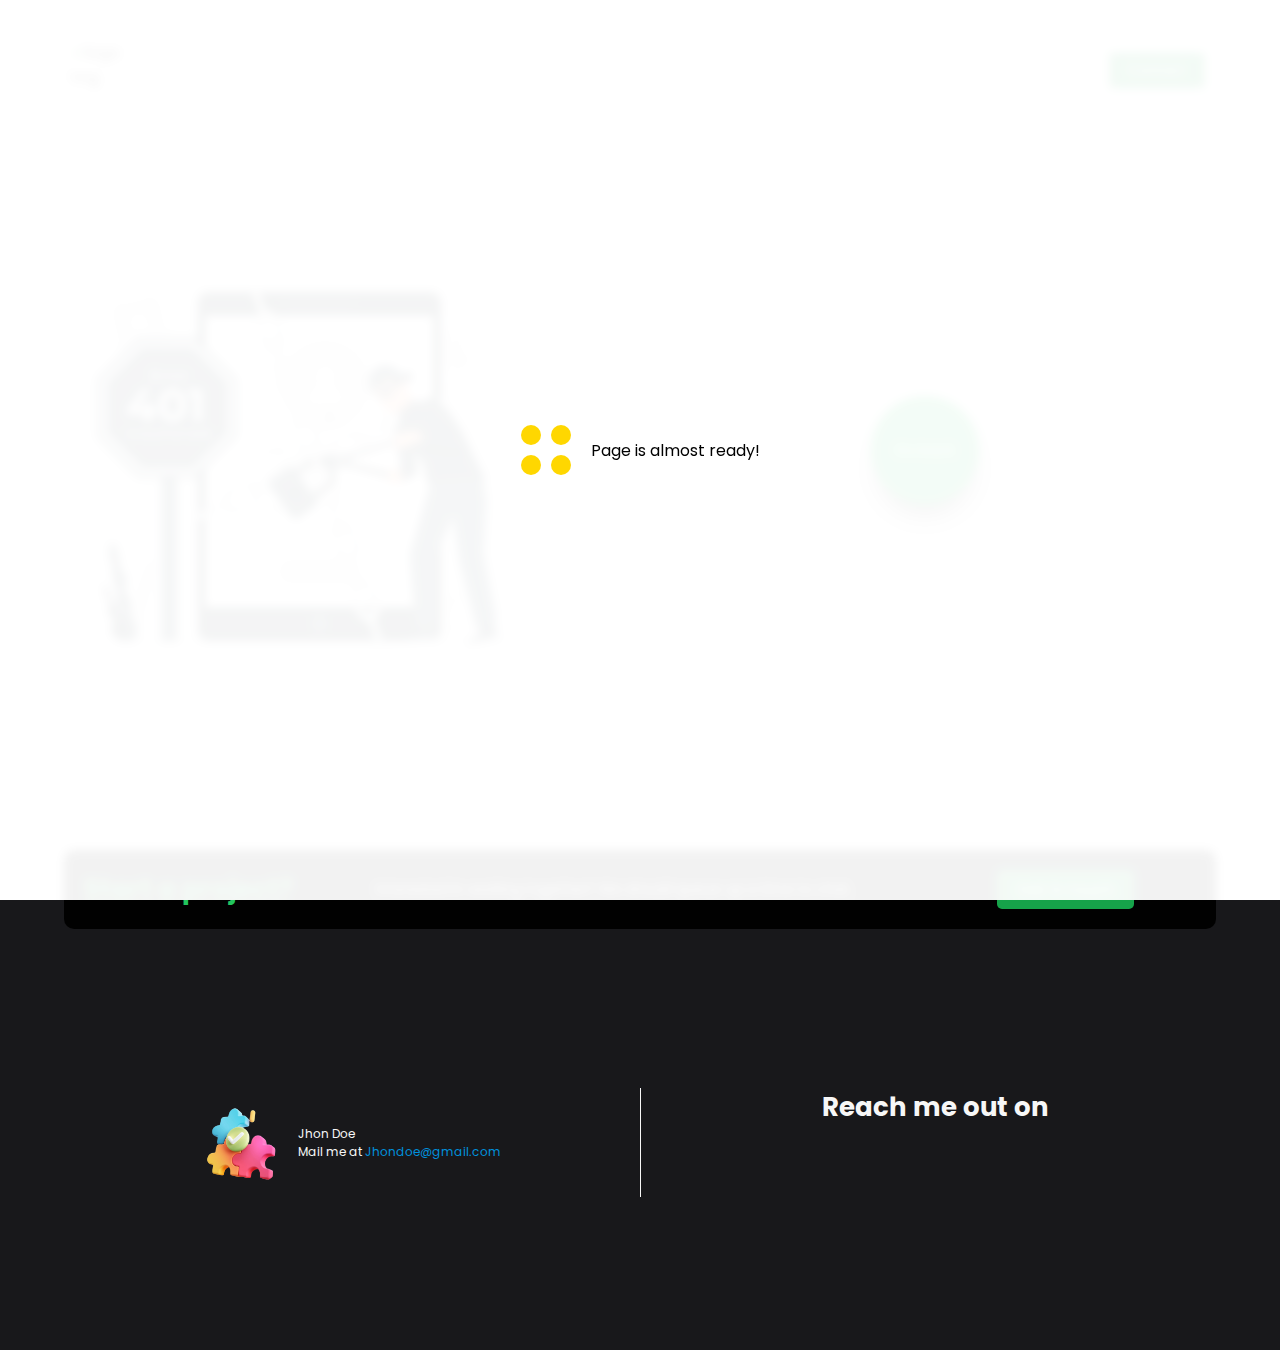
==== projects.html @ 809956d7 "Test 3" ====
<!DOCTYPE html><html lang="en"><head><meta charset="UTF-8"><meta http-equiv="X-UA-Compatible" content="IE=edge"><meta name="viewport" content="width=device-width,initial-scale=1"><meta name="description" content=""><meta name="keywords" content=""><meta name="author" content="Sushain Gupta"><meta property="og:image" content="./assets/project.png"><meta property="og:type" content="website"><meta property="og:url" content=""><title>Project Library</title><link rel="canonical" href="https://sushaingupta.netlify.app"><link rel="stylesheet" href="loader.min.css"><link rel="stylesheet" href="projects.min.css"><link rel="icon" href="favicon.png" type="image/x-icon"><link rel="stylesheet" type="text/css" href="https://cdn.jsdelivr.net/npm/toastify-js/src/toastify.min.css"><link rel="stylesheet" href="https://cdnjs.cloudflare.com/ajax/libs/font-awesome/6.3.0/css/all.min.css" integrity="sha512-SzlrxWUlpfuzQ+pcUCosxcglQRNAq/DZjVsC0lE40xsADsfeQoEypE+enwcOiGjk/bSuGGKHEyjSoQ1zVisanQ==" crossorigin="anonymous" referrerpolicy="no-referrer"><link rel="stylesheet" href="https://unpkg.com/aos@next/dist/aos.css"><script src="https://www.gstatic.com/firebasejs/4.3.0/firebase.js"></script><script src="firebaseInit.js"></script></head><body><div class="loaderDiv"><div class="loader"></div><p>Loading page</p></div><div class="toaster"></div><header class="header" id="header"><a class="logo initials" tabindex="1"></a><div class="logo img"><img class="logo" src="https://res.cloudinary.com/dkezwrb3a/image/upload/v1678016307/Portfolio/Untitled_design_2_-PhotoRoom.png-PhotoRoom_atrult.png" alt="logo img"></div><div class="navbar"><ul class="navbar-list"><li><a class="navbar-link" name="home" tabindex="3">Go Home</a></li></ul><a class="contactBtn button" name="getInTouch" href="https://www.gmail.com" target="_blank" tabindex="4">Contact</a><ion-icon name="close-outline" class="mobile-nav-icon" onclick="toggleNav()"></ion-icon></div><ion-icon name="menu-outline" class="mobile-nav-icon menu-outline" onclick="toggleNav()" tabindex="2"></ion-icon></header><section class="home-section" tabindex="1006"><div class="sectionDesc"><h1>Welcome to my <span>project library</span></h1><p>This library includes my major as well as minor projects. Tiles in <span>green</span> are some of the major projects while rest of them are minor projects.</p></div><div class="imgDiv"><img src="./assets/project-head.png" alt="Project library image"></div></section><section class="section project-section" id="projects" tabindex="5" data-aos="zoom-in-up" data-aos-duration="700" data-aos-once="true"><div class="searchInputWrapper"><input class="searchInput" type="text" placeholder="Search..."><i class="fa fa-search"></i></div><div class="project card-container"></div></section><div class="formDiv"><img alt="contact illustration" src="./assets/contact.png"><form id="myform"><div class="user-box"><input type="text" id="name" required><label for="Name">Your Name</label></div><div class="user-box"><input type="email" id="email" required><label for="Email">Email Address</label></div><div class="user-box"><textarea id="message" required></textarea><label for="Message">Enter your message</label></div><button type="submit" class="submit-btn button">Submit</button></form><ion-icon name="close-outline" class="mobile-nav-icon"></ion-icon></div><section class="errorSection darkBg" tabindex="1006"><div><img class="errorImg" src="./assets/401-Error Unauthorized-pana.svg" alt=""></div><div><button class="goBack button" onclick="history.back()" tabindex="5">Go back</button></div></section><footer class="footer" tabindex="35"><div class="getInTouch"><h3>Start a project?</h3><p>Interested in working together? We should queue up a time to chat.</p><a class="getInTouchBtn button" tabindex="36">Get in touch</a></div><div class="profInfo"><div class="imgDiv"><img src="./assets//project.png" alt="Profile Image"></div><p>Jhon Doe<br>Mail me at <a href="https://www.gmail.com" tabindex="37">Jhondoe@gmail.com</a></p></div><div class="reachMeOut"><h3>Reach me out on</h3><ul class="social-menu"><li><a href="https://www.linkedin.com" class="linkedin" tabindex="38" aria-label="linkedin"><i class="fab fa-linkedin-in"></i></a></li><li><a href="https://github.com" class="github" tabindex="39" aria-label="github"><i class="fab fa-github"></i></a></li><li><a href="https://www.instagram.com" class="instagram" tabindex="40" aria-label="instagram"><i class="fab fa-instagram"></i></a></li><li><a href="https://twitter.com" class="twitter" tabindex="41" aria-label="twitter"><i class="fab fa-twitter"></i></a></li></ul></div></footer><script src="./firebase.js"></script><script src="./commonScript.js"></script><script src="./projects.js"></script><script type="module" src="https://unpkg.com/ionicons@5.5.2/dist/ionicons/ionicons.esm.js"></script><script nomodule src="https://unpkg.com/ionicons@5.5.2/dist/ionicons/ionicons.js"></script><script type="text/javascript" src="https://cdn.jsdelivr.net/npm/@emailjs/browser@3/dist/email.min.js"></script><script type="text/javascript" src="https://cdn.jsdelivr.net/npm/toastify-js"></script><script src="https://unpkg.com/aos@next/dist/aos.js"></script><script>AOS.init()</script></body></html>
---- loader.min.css ----
.loaderDiv{display:flex;align-items:center;justify-content:center;position:fixed;top:0;height:100vh;width:100vw;background-color:rgba(255,255,255,.95);backdrop-filter:blur(5px);-webkit-backdrop-filter:blur(5px);z-index:4;gap:2rem}.loader{animation:rotate 2s infinite;height:50px;width:50px}.loader:after,.loader:before{border-radius:50%;content:"";display:block;height:20px;width:20px}.loader:before{animation:ball1 2s infinite;background-color:gold;box-shadow:30px 0 0 gold;margin-bottom:10px}.loader:after{animation:ball2 2s infinite;background-color:gold;box-shadow:30px 0 0 gold}@keyframes rotate{0%{-webkit-transform:rotate(0) scale(.8);-moz-transform:rotate(0) scale(.8)}50%{-webkit-transform:rotate(360deg) scale(1.2);-moz-transform:rotate(360deg) scale(1.2)}100%{-webkit-transform:rotate(720deg) scale(.8);-moz-transform:rotate(720deg) scale(.8)}}@keyframes ball1{0%{box-shadow:30px 0 0 gold}50%{box-shadow:0 0 0 gold;margin-bottom:0;-webkit-transform:translate(15px,15px);-moz-transform:translate(15px,15px)}100%{box-shadow:30px 0 0 gold;margin-bottom:10px}}@keyframes ball2{0%{box-shadow:30px 0 0 gold}50%{box-shadow:0 0 0 gold;margin-top:-20px;-webkit-transform:translate(15px,15px);-moz-transform:translate(15px,15px)}100%{box-shadow:30px 0 0 gold;margin-top:0}}.removeLoader{z-index:-1;opacity:0;transition:all 1s}
---- projects.min.css ----
@import url(https://fonts.googleapis.com/css2?family=Poppins:wght@100;200;300;400;500;600;700&display=swap);@import url(https://fonts.googleapis.com/css2?family=Catamaran:wght@400;500;600;700;800;900&display=swap);@import url(https://fonts.googleapis.com/css2?family=Marcellus&display=swap);:root{font-size:62.5%;--primary-yellow:#efcf5e;--parrot-green:#16a34a;--light-blue:#0090dd;--light-gray:#f7f7f7;--fade-white:#fffffff5;--text-gray:#3f3f46;--dark-gray:#18181b;--fade-black:#000000d7;--arrow-pointer:url("/assets/arrow-pointer.png"),auto}*{margin:0;box-sizing:border-box;font-family:Poppins,sans-serif;cursor:var(--arrow-pointer)}html{scroll-behavior:smooth}body{position:relative;background-image:url(assets/bg-proj.png);font-size:1.6rem;overflow-x:hidden}section{display:flex;align-items:center;justify-content:center;flex-direction:column;padding:8rem 7rem;width:100vw;height:-moz-max-content;height:max-content;min-width:100vw;min-height:100vh;background-color:var(--fade-white);color:var(--text-gray);transition:all .7s}.card-container{display:flex;flex-wrap:wrap;justify-content:center;align-items:flex-end}.card-container .card{position:relative;display:flex;flex-direction:column;margin:2rem;padding:1.5rem;background-color:var(--light-gray);border-radius:1rem;height:40rem;width:35rem;transition:all .5s;-webkit-transition:all .5s;box-shadow:rgba(100,100,111,.2) 0 7px 29px 0}.card-container .card p{font-size:1.4rem;color:var(--text-gray)}.card-container .card p span{font-weight:600}.card-container .card .imgDiv{position:sticky;display:flex;margin:auto;overflow:hidden;height:-moz-max-content;height:max-content;border-radius:1rem}.card-container .card .imgDiv img{max-width:100%;max-height:100%;border-radius:1rem;margin:auto}.card-container .card:hover{transition:all .3s;-webkit-transition:all .3s;transform:scale(1.05)}h1{font-size:4rem;font-family:Catamaran,sans-serif;margin-bottom:2rem;text-align:center}h2{font-size:3.2rem;font-family:Catamaran,sans-serif;font-weight:800}h3{font-size:2.6rem}h4{font-size:2.2rem}h5{font-size:2rem;font-weight:600}h6{font-size:1.8rem;font-weight:600}p{font-size:1.6rem;font-weight:400}.button{display:flex;width:-moz-max-content;width:max-content;height:-moz-max-content;height:max-content;gap:.5rem;align-items:center;text-align:center;border:none;border-radius:.5rem;padding:.7rem 2rem;transition:all .5s;-webkit-transition:all .5s;font-size:1.6rem;text-decoration:none;color:var(--light-gray);background-color:var(--parrot-green)}.button:focus,.button:hover{background-color:#22c55e;color:#fff;cursor:pointer}.button:focus{transform:scale(.98);box-shadow:none;border:2px solid #959595}a{text-decoration:none}@media (hover:hover){a:hover{cursor:pointer}}.skeleton-box{display:inline-block;height:1em;position:relative;overflow:hidden;background-color:#dddbdd;border-radius:1rem}.skeleton-box::after{position:absolute;top:0;right:0;bottom:0;left:0;transform:translateX(-100%);background-image:linear-gradient(90deg,rgba(255,255,255,0) 0,rgba(255,255,255,.2) 20%,rgba(255,255,255,.5) 60%,rgba(255,255,255,0));animation:shimmer 2s infinite;content:""}@keyframes shimmer{100%{transform:translateX(100%)}}.social-menu{display:flex;gap:4rem;flex-direction:column;border-radius:1rem;padding:0}.social-menu li{list-style:none}.social-menu a{display:flex;justify-content:center;align-items:center;text-decoration:none;padding:.8rem;transition:.6s;-webkit-transition:all .6s;border-radius:0;aspect-ratio:1/1}.social-menu a i{font-size:3.2rem;transition:.3s;-webkit-transition:all .3s;color:#222}.social-menu a:focus,.social-menu a:hover{transform:scale(1.1);border-radius:50%;cursor:pointer}.social-menu a:focus i,.social-menu a:hover i{color:#fff;cursor:pointer}.social-menu .linkedin:focus,.social-menu .linkedin:hover{background-color:#0077b5}.social-menu .github:focus,.social-menu .github:hover{background-color:#252525}.social-menu .instagram:focus,.social-menu .instagram:hover{background:radial-gradient(circle at 30% 110%,#ffdb8b 0,#ee653d 25%,#d42e81 50%,#a237b6 75%,#3e5fbc 100%)}.social-menu .twitter:focus,.social-menu .twitter:hover{background-color:#1da1f2}.social-menu .dribbble:focus,.social-menu .dribbble:hover{background-color:#db2777}.social-menu .flickr:focus,.social-menu .flickr:hover{background-image:linear-gradient(to right,#1da1f2 50%,#db2777 50%)}.social-menu .pinterest:focus,.social-menu .pinterest:hover{background-color:#e60023}.social-menu .medium:focus,.social-menu .medium:hover{background-color:var(--dark-gray)}.social-menu .facebook:focus,.social-menu .facebook:hover{background-color:#3b5998}.social-menu .behance:focus,.social-menu .behance:hover{background-color:var(--dark-gray)}.header{display:flex;position:fixed;height:14rem;top:0;width:100vw;z-index:2;padding:0 7rem;justify-content:space-between;align-items:center;transition:all .3s;-webkit-transition:all .3s}.header .logo.initials{color:var(--dark-gray);font-family:Catamaran,sans-serif;font-size:3rem;font-weight:900}.header .logo.img{display:flex;width:6rem;height:6rem;margin-right:auto;border-radius:50%}.header .logo.img img{max-width:100%;height:100%;border-radius:50%;margin:auto}.header .navbar{display:flex;gap:1.2rem;margin-left:auto}.header .navbar .navbar-list{display:none;list-style:none;margin:auto;gap:1.2rem}.header .navbar .navbar-list .navbar-link{display:inline-block;font-weight:300;padding:.5rem 1.2rem;transition:all .3s;-webkit-transition:all .3s;color:var(--dark-gray)}.header .navbar .navbar-list .navbar-link:hover{transition:all .2s;-webkit-transition:all .2s;text-underline-offset:.7rem;transform:scale(1.1);cursor:var(--hand-pointer);cursor:pointer}.header .navbar .button{transform:scale(.9);margin:0}.header .mobile-nav-icon{padding-top:5px;width:3rem;height:3rem;color:var(--primary-color);display:none}.header-scroll-style{height:6rem;animation:header-anim-1 .3s normal;transition:all 1s;background-color:rgba(255,255,255,.8);backdrop-filter:blur(5px);-webkit-backdrop-filter:blur(5px);box-shadow:rgba(149,157,165,.2) 0 8px 24px}@keyframes header-anim-1{0%{height:12rem}100%{height:6rem}}.home-section{display:none;flex-direction:row;justify-content:space-between;padding-left:12rem;padding-right:12rem}.home-section div{width:50%;margin-top:3rem}.home-section div h1{font-size:3.6rem;line-height:5rem;font-weight:900;text-align:start;margin:0}.home-section div h1 span{font-family:Catamaran,sans-serif;color:var(--parrot-green)}.home-section div h3{font-family:Catamaran,sans-serif}.home-section div p{padding-bottom:3rem}.home-section div p b{font-style:italic;font-weight:600}.home-section div .about-me-btn{color:var(--dark-gray);padding:0;background-color:transparent}.home-section div .about-me-btn ion-icon{font-size:1.2rem}.home-section div .about-me-btn:focus,.home-section div .about-me-btn:hover{gap:1rem;color:var(--light-blue);cursor:pointer;border:none}.home-section .imgDiv{display:flex;width:35%;height:100%;min-width:20rem;border-radius:0;margin-top:3rem;margin:auto;overflow:hidden}.home-section .imgDiv img{width:100%;height:100%}.project-section{display:none;position:relative;margin:0;padding:5rem 0;justify-content:flex-start}.project-section .searchInputWrapper{position:absolute;top:0;display:flex;justify-content:space-between;min-width:30rem;width:30%;box-shadow:rgba(149,157,165,.2) 0 8px 24px;border-radius:2rem}.project-section .searchInputWrapper .searchInput{width:100%;border:none;border-radius:2rem;padding:1rem}.project-section .searchInputWrapper .searchInput:focus{outline:0}.project-section .searchInputWrapper i{font-size:1.5rem;color:#a1a1a1;margin:auto 2rem}.project-section .card-container .card{height:35rem;background-image:linear-gradient(to top,#000,#121112,#1c1c1f,#25282b,#2d3436);background-repeat:no-repeat;background-size:100% 50%}.project-section .card-container .card .options{display:flex;flex-direction:column;position:absolute;width:20%;top:0;bottom:0;right:0;border-radius:1rem;justify-content:center;transition:all .5s;-webkit-transition:all .5s;overflow:hidden}.project-section .card-container .card .options::before{content:"";position:absolute;width:100%;top:0;bottom:0;right:0;border-radius:1rem;background-color:var(--fade-black);transform:translateX(100%);transition:all .5s;-webkit-transition:all .5s;opacity:0}.project-section .card-container .card ion-icon{padding:1rem;width:2rem;height:2rem;color:var(--dark-gray);border-radius:50%;background-color:var(--light-gray);margin:1.5rem;scale:0;opacity:0;transition:all .5s;-webkit-transition:all .5s}.project-section .card-container .card button{border:none;background-color:transparent;padding:0}.project-section .card-container .card:focus{transition:all .2s;-webkit-transition:all .2s;transform:scale(1.05)}.project-section .card-container .card:focus .options::before{transform:translateX(0);opacity:1}.project-section .card-container .card:focus ion-icon{scale:1;opacity:1;transition:all .5s;-webkit-transition:all .5s;background-color:var(--light-gray)}.project-section .card-container .card:focus ion-icon:focus{color:var(--light-gray);background-color:var(--light-blue);cursor:pointer}.project-section .card-container .card.major{background-image:linear-gradient(to top,#000200,#071806,#0b260a,#07350b,#004508)}.project-section .card-container .card.filtered-out{scale:0;transform:translateY(-100%);transition:ease-in-out .5s}@media (hover:hover){.project-section .card:hover .options::before{transform:translateX(0);opacity:1}.project-section .card:hover ion-icon{scale:1;opacity:1;transition:all .5s;-webkit-transition:all .5s}.project-section .card:hover ion-icon:hover{color:var(--light-gray);background-color:var(--light-blue);cursor:pointer}}.formDiv{display:flex;align-items:center;justify-content:space-evenly;gap:5rem;position:fixed;bottom:0;right:0;left:0;top:0;margin:auto;width:-moz-max-content;width:max-content;height:-moz-max-content;height:max-content;padding:4rem;border-radius:1rem;z-index:3;background-color:var(--fade-black);scale:0;transition:all .5s;-webkit-transition:all .5s;width:80%}.formDiv .mobile-nav-icon{position:absolute;right:1rem;top:1rem;color:var(--light-gray);font-size:2.8rem}.formDiv .mobile-nav-icon:hover{color:var(--light-gray);border-radius:.5rem;background-color:#dc2626}.formDiv img{width:35%;border-radius:50%}.formDiv form{width:60%;height:-moz-max-content;height:max-content;padding:2rem;box-sizing:border-box;background-color:rgba(255,255,255,.9);border-radius:1rem}.formDiv form div{position:relative}.formDiv form div input,.formDiv form div textarea{width:100%;padding:1rem 0;font-size:1.6rem;color:#333;margin-bottom:5rem;border:none;border-bottom:1px solid #333;outline:0;background:0 0;-webkit-user-select:text;-moz-user-select:text;user-select:text;border-radius:0}.formDiv form div input:-webkit-autofill,.formDiv form div input:-webkit-autofill:active,.formDiv form div input:-webkit-autofill:focus,.formDiv form div input:-webkit-autofill:hover{transition-delay:9999s}.formDiv form div label{position:absolute;top:0;left:0;padding:1rem 0;font-size:1.4rem;color:#333;pointer-events:none;transition:.5s;-webkit-transition:all .5s}.formDiv form div input:focus~label,.formDiv form div input:valid~label,.formDiv form div textarea:focus~label,.formDiv form div textarea:valid~label{top:-2rem;left:0;color:#041c32;font-size:1.2rem}.formDiv.open{scale:1;transition:all .5s;-webkit-transition:all .5s}.errorSection{flex-direction:row;justify-content:space-around;background-color:var(--light-gray)}.errorSection div{width:50%}.errorSection .errorImg{width:80%;margin:auto}.errorSection .goBack{display:flex;justify-content:center;margin:auto;border-radius:50%;width:12rem;height:12rem;box-shadow:#252525 0 20px 30px -10px;background-color:#22c55e;transform:scale(.9)}.errorSection .goBack::before{content:"";background-color:rgba(34,197,94,.2196078431);width:12rem;height:12rem;padding:2rem;border-radius:50%;position:absolute;animation:grow infinite 2.5s;opacity:0}.errorSection .goBack:hover{position:relative;background-color:var(--parrot-green);transform:scale(1.2)}@keyframes grow{0%{padding:0}70%{opacity:1}100%{padding:3rem;opacity:0}}.footer{position:relative;display:flex;background-color:var(--dark-gray);height:-moz-max-content;height:max-content;min-height:20rem;align-items:center;padding:3.5rem 5rem 0 5rem;justify-content:space-evenly;color:#f7f7f7}.footer .getInTouch{display:flex;justify-content:space-evenly;width:-moz-max-content;width:max-content;position:absolute;gap:2rem;top:-5rem;padding:2rem;border-radius:1rem;background-color:rgba(0,0,0,.942)}.footer .getInTouch h3{color:#22c55e;text-align:center}.footer .getInTouch p{font-size:1.4rem;margin:auto}.footer .getInTouch a{margin:auto}.footer .profInfo{display:flex;justify-content:center;align-items:center;width:50vw}.footer .profInfo .imgDiv{display:flex;overflow:hidden;border-radius:50%;width:9rem;height:100%;margin:1rem}.footer .profInfo .imgDiv img{width:100%;height:100%}.footer .profInfo p{font-size:1.2rem}.footer .profInfo p a{color:var(--light-blue);text-decoration:none;cursor:pointer}.footer .profInfo p a:hover{text-decoration:underline}.footer .reachMeOut{display:flex;justify-content:center;align-items:center;width:50vw;flex-wrap:wrap;align-items:center;border-left:1px solid #f7f7f7}.footer .reachMeOut h3{width:100%;text-align:center;margin:auto}.footer .reachMeOut .social-menu{display:flex;flex-direction:row;justify-content:center;flex-wrap:wrap;align-items:center;padding:1.5rem}.footer .reachMeOut .social-menu a{display:flex;flex-direction:row;width:4rem;height:4rem}.footer .reachMeOut .social-menu a i{font-size:2.4rem;color:#f7f7f7}.footer .reachMeOut .social-menu a:hover{transform:scale(1);border-radius:50%}.footer .reachMeOut h2{text-align:center;padding:0 1rem}@media screen and (max-width:1400px){.footer .reachMeOut{flex-direction:column}}@media screen and (max-width:1300px){.formDiv{gap:2rem;width:100%;transform:scale(.9);margin-left:0;margin-right:0}.formDiv form{width:100%}.footer{height:50vh}.footer .getInTouch{width:90vw}}@media screen and (max-width:1000px){.section{flex-direction:column;padding:5rem 8rem}.section .title{margin-bottom:0;align-items:center}.section .title p{margin:0 0 2rem 0;text-align:center}.header{height:10rem;padding:0 2rem}.header-scroll-style{height:7rem}@keyframes header-anim-1{0%{height:10rem}100%{height:7rem}}.home-section{flex-direction:column-reverse;justify-content:center;text-align:center;align-items:center}.home-section div{width:100%}.home-section div p{width:90%}.home-section div .button{margin:auto}.home-section .imgDiv{width:40%;margin:0}.home-section h1{display:flex;justify-content:center;gap:1rem}.home-section .profile-image{width:60%}.home-section div{margin:1rem}.home-section div p{width:100%}.card-container{gap:3rem}.card-container .card{margin:0}.project-section{padding:10rem 0}.project-section .section-header img{display:none}.errorSection{padding:10rem 0;flex-direction:column;justify-content:center;gap:6rem;margin-bottom:5rem}.errorSection div{width:70%}.errorSection .errorImg{width:100%}.formDiv{width:95%;padding:0}.formDiv form{padding:2rem}.formDiv .mobile-nav-icon{color:var(--dark-gray)}.footer{flex-direction:column;height:-moz-max-content;height:max-content;padding-top:17rem;justify-content:center}.footer .getInTouch{flex-direction:column;top:-15%}.footer .getInTouch p{text-align:center}.footer .profInfo{width:90vw}.footer .reachMeOut{width:-moz-max-content;width:max-content;margin-top:3rem;margin:3rem 0;border:none}.footer .social-menu{width:90vw;margin:3rem 1rem;flex-wrap:wrap;justify-content:center;padding:1.5rem}.footer .social-menu a{padding:2.5rem;background-color:#000;border-radius:50%}}@media (max-width:900px){.section{padding:12rem 2rem}.header .navbar{z-index:1;background-color:rgba(255,255,255,.8);backdrop-filter:blur(5px);-webkit-backdrop-filter:blur(5px);flex-direction:column;position:absolute;height:-moz-max-content;height:max-content;border-radius:1rem 0 0 1rem;top:2rem;right:0;width:50vmin;transform:translate(100%);transition:all .95s;-webkit-transition:all .95s}.header .navbar .navbar-list{margin:0;flex-direction:column;padding:0}.header .navbar .navbar-list .navbar-link{font-weight:400;padding:1rem;border-radius:0}.header .navbar .navbar-list .navbar-link.active{border-left:3px solid var(--dark-gray);text-decoration:none}.header .navbar .mobile-nav-icon{display:block;position:absolute;right:2rem;border-radius:.2rem}.header .navbar .mobile-nav-icon:hover{color:var(--light-gray);background-color:#dc2626}.header .navbar .contactBtn{margin:0 auto}.header .mobile-nav-icon{display:block}.header.active{background-color:transparent;backdrop-filter:none;-webkit-backdrop-filter:none;box-shadow:none}.header.active .navbar{transform:translate(0);transition:all .95s;-webkit-transition:all .95s;padding:1.5rem;box-shadow:rgba(100,100,111,.2) 0 7px 29px 0}.header.active .navbar .contactBtn{width:100%;justify-content:center}.header.active.header-scroll-style .navbar{top:0}.home-section h1{align-items:center;flex-direction:column;gap:0}.home-section .sectionDesc{display:flex;flex-direction:column;align-items:center;padding:0;margin:0}.project-section{background-color:#fff}.footer .profInfo p{font-size:1.4rem}}@media screen and (max-width:570px){.home-section h1{align-items:center;flex-direction:column;gap:0;line-height:5rem}.card-container .card{width:90vw}}@media screen and (min-width:2400px){:root{font-size:100%}}::-webkit-scrollbar{width:7px}::-webkit-scrollbar-track{background:var(--light-gray)}::-webkit-scrollbar-thumb{background:#daa520;border-radius:50% 0 0 50%}::-webkit-scrollbar-thumb:hover{background:#daa520}
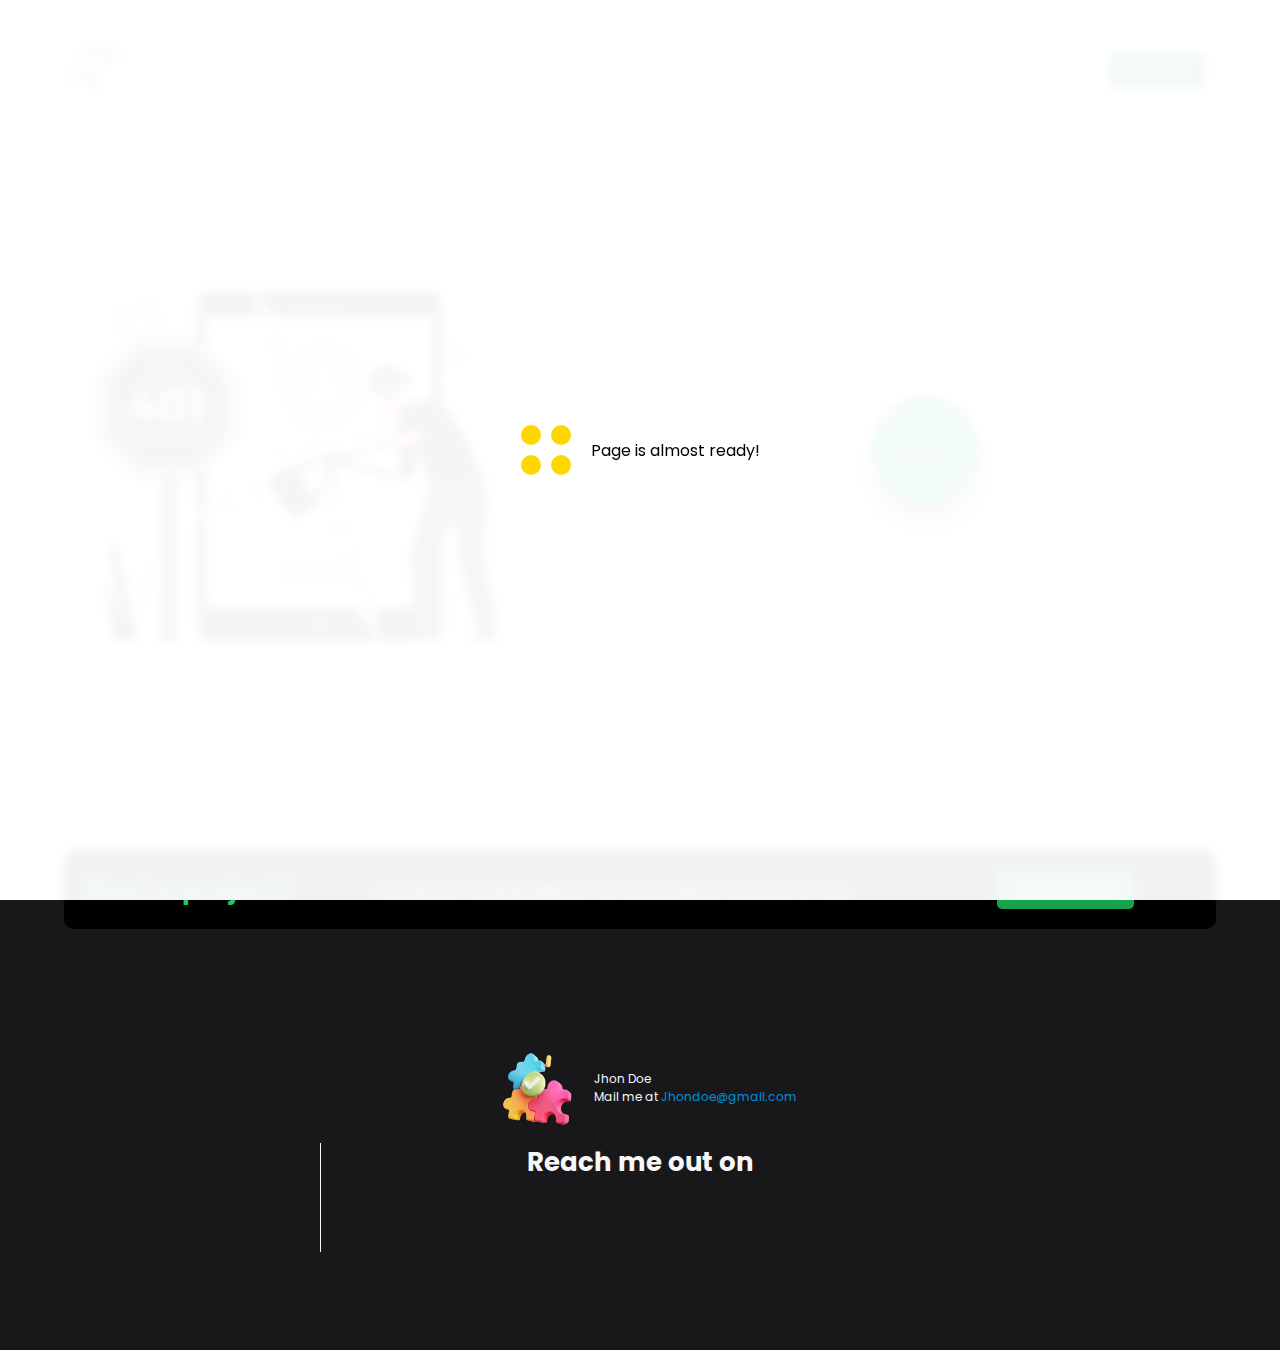
==== commit 85240897: "Change: added developer info" ====
--- a/projects.html
+++ b/projects.html
@@ -1 +1,110 @@
-<!DOCTYPE html><html lang="en"><head><meta charset="UTF-8"><meta http-equiv="X-UA-Compatible" content="IE=edge"><meta name="viewport" content="width=device-width,initial-scale=1"><meta name="description" content=""><meta name="keywords" content=""><meta name="author" content="Sushain Gupta"><meta property="og:image" content="./assets/project.png"><meta property="og:type" content="website"><meta property="og:url" content=""><title>Project Library</title><link rel="canonical" href="https://sushaingupta.netlify.app"><link rel="stylesheet" href="loader.min.css"><link rel="stylesheet" href="projects.min.css"><link rel="icon" href="favicon.png" type="image/x-icon"><link rel="stylesheet" type="text/css" href="https://cdn.jsdelivr.net/npm/toastify-js/src/toastify.min.css"><link rel="stylesheet" href="https://cdnjs.cloudflare.com/ajax/libs/font-awesome/6.3.0/css/all.min.css" integrity="sha512-SzlrxWUlpfuzQ+pcUCosxcglQRNAq/DZjVsC0lE40xsADsfeQoEypE+enwcOiGjk/bSuGGKHEyjSoQ1zVisanQ==" crossorigin="anonymous" referrerpolicy="no-referrer"><link rel="stylesheet" href="https://unpkg.com/aos@next/dist/aos.css"><script src="https://www.gstatic.com/firebasejs/4.3.0/firebase.js"></script><script src="firebaseInit.js"></script></head><body><div class="loaderDiv"><div class="loader"></div><p>Loading page</p></div><div class="toaster"></div><header class="header" id="header"><a class="logo initials" tabindex="1"></a><div class="logo img"><img class="logo" src="https://res.cloudinary.com/dkezwrb3a/image/upload/v1678016307/Portfolio/Untitled_design_2_-PhotoRoom.png-PhotoRoom_atrult.png" alt="logo img"></div><div class="navbar"><ul class="navbar-list"><li><a class="navbar-link" name="home" tabindex="3">Go Home</a></li></ul><a class="contactBtn button" name="getInTouch" href="https://www.gmail.com" target="_blank" tabindex="4">Contact</a><ion-icon name="close-outline" class="mobile-nav-icon" onclick="toggleNav()"></ion-icon></div><ion-icon name="menu-outline" class="mobile-nav-icon menu-outline" onclick="toggleNav()" tabindex="2"></ion-icon></header><section class="home-section" tabindex="1006"><div class="sectionDesc"><h1>Welcome to my <span>project library</span></h1><p>This library includes my major as well as minor projects. Tiles in <span>green</span> are some of the major projects while rest of them are minor projects.</p></div><div class="imgDiv"><img src="./assets/project-head.png" alt="Project library image"></div></section><section class="section project-section" id="projects" tabindex="5" data-aos="zoom-in-up" data-aos-duration="700" data-aos-once="true"><div class="searchInputWrapper"><input class="searchInput" type="text" placeholder="Search..."><i class="fa fa-search"></i></div><div class="project card-container"></div></section><div class="formDiv"><img alt="contact illustration" src="./assets/contact.png"><form id="myform"><div class="user-box"><input type="text" id="name" required><label for="Name">Your Name</label></div><div class="user-box"><input type="email" id="email" required><label for="Email">Email Address</label></div><div class="user-box"><textarea id="message" required></textarea><label for="Message">Enter your message</label></div><button type="submit" class="submit-btn button">Submit</button></form><ion-icon name="close-outline" class="mobile-nav-icon"></ion-icon></div><section class="errorSection darkBg" tabindex="1006"><div><img class="errorImg" src="./assets/401-Error Unauthorized-pana.svg" alt=""></div><div><button class="goBack button" onclick="history.back()" tabindex="5">Go back</button></div></section><footer class="footer" tabindex="35"><div class="getInTouch"><h3>Start a project?</h3><p>Interested in working together? We should queue up a time to chat.</p><a class="getInTouchBtn button" tabindex="36">Get in touch</a></div><div class="profInfo"><div class="imgDiv"><img src="./assets//project.png" alt="Profile Image"></div><p>Jhon Doe<br>Mail me at <a href="https://www.gmail.com" tabindex="37">Jhondoe@gmail.com</a></p></div><div class="reachMeOut"><h3>Reach me out on</h3><ul class="social-menu"><li><a href="https://www.linkedin.com" class="linkedin" tabindex="38" aria-label="linkedin"><i class="fab fa-linkedin-in"></i></a></li><li><a href="https://github.com" class="github" tabindex="39" aria-label="github"><i class="fab fa-github"></i></a></li><li><a href="https://www.instagram.com" class="instagram" tabindex="40" aria-label="instagram"><i class="fab fa-instagram"></i></a></li><li><a href="https://twitter.com" class="twitter" tabindex="41" aria-label="twitter"><i class="fab fa-twitter"></i></a></li></ul></div></footer><script src="./firebase.js"></script><script src="./commonScript.js"></script><script src="./projects.js"></script><script type="module" src="https://unpkg.com/ionicons@5.5.2/dist/ionicons/ionicons.esm.js"></script><script nomodule src="https://unpkg.com/ionicons@5.5.2/dist/ionicons/ionicons.js"></script><script type="text/javascript" src="https://cdn.jsdelivr.net/npm/@emailjs/browser@3/dist/email.min.js"></script><script type="text/javascript" src="https://cdn.jsdelivr.net/npm/toastify-js"></script><script src="https://unpkg.com/aos@next/dist/aos.js"></script><script>AOS.init()</script></body></html>+<!DOCTYPE html>
+<html lang="en">
+
+<head>
+    <meta charset="UTF-8">
+    <meta http-equiv="X-UA-Compatible" content="IE=edge">
+    <meta name="viewport" content="width=device-width,initial-scale=1">
+    <meta name="description" content="">
+    <meta name="keywords" content="">
+    <meta name="author" content="Sushain Gupta">
+    <meta property="og:image" content="./assets/project.png">
+    <meta property="og:type" content="website">
+    <meta property="og:url" content="">
+    <title>Project Library</title>
+    <link rel="canonical" href="https://sushaingupta.netlify.app">
+    <link rel="stylesheet" href="loader.min.css">
+    <link rel="stylesheet" href="projects.min.css">
+    <link rel="icon" href="favicon.png" type="image/x-icon">
+    <link rel="stylesheet" type="text/css" href="https://cdn.jsdelivr.net/npm/toastify-js/src/toastify.min.css">
+    <link rel="stylesheet" href="https://cdnjs.cloudflare.com/ajax/libs/font-awesome/6.3.0/css/all.min.css"
+        integrity="sha512-SzlrxWUlpfuzQ+pcUCosxcglQRNAq/DZjVsC0lE40xsADsfeQoEypE+enwcOiGjk/bSuGGKHEyjSoQ1zVisanQ=="
+        crossorigin="anonymous" referrerpolicy="no-referrer">
+    <link rel="stylesheet" href="https://unpkg.com/aos@next/dist/aos.css">
+    <script src="https://www.gstatic.com/firebasejs/4.3.0/firebase.js"></script>
+    <script src="firebaseInit.js"></script>
+</head>
+
+<body>
+    <div class="loaderDiv">
+        <div class="loader"></div>
+        <p>Loading page</p>
+    </div>
+    <div class="toaster"></div>
+    <header class="header" id="header"><a class="logo initials" tabindex="1"></a>
+        <div class="logo img"><img class="logo"
+                src="https://res.cloudinary.com/dkezwrb3a/image/upload/v1678016307/Portfolio/Untitled_design_2_-PhotoRoom.png-PhotoRoom_atrult.png"
+                alt="logo img"></div>
+        <div class="navbar">
+            <ul class="navbar-list">
+                <li><a class="navbar-link" name="home" tabindex="3">Go Home</a></li>
+            </ul><a class="contactBtn button" name="getInTouch" href="https://www.gmail.com" target="_blank"
+                tabindex="4">Contact</a><ion-icon name="close-outline" class="mobile-nav-icon"
+                onclick="toggleNav()"></ion-icon>
+        </div><ion-icon name="menu-outline" class="mobile-nav-icon menu-outline" onclick="toggleNav()"
+            tabindex="2"></ion-icon>
+    </header>
+    <section class="home-section" tabindex="1006">
+        <div class="sectionDesc">
+            <h1>Welcome to my <span>project library</span></h1>
+            <p>This library includes my major as well as minor projects. Tiles in <span>green</span> are some of the
+                major projects while rest of them are minor projects.</p>
+        </div>
+        <div class="imgDiv"><img src="./assets/project-head.png" alt="Project library image"></div>
+    </section>
+    <section class="section project-section" id="projects" tabindex="5" data-aos="zoom-in-up" data-aos-duration="700"
+        data-aos-once="true">
+        <div class="searchInputWrapper"><input class="searchInput" type="text" placeholder="Search..."><i
+                class="fa fa-search"></i></div>
+        <div class="project card-container"></div>
+    </section>
+    <div class="formDiv"><img alt="contact illustration" src="./assets/contact.png">
+        <form id="myform">
+            <div class="user-box"><input type="text" id="name" required><label for="Name">Your Name</label></div>
+            <div class="user-box"><input type="email" id="email" required><label for="Email">Email Address</label></div>
+            <div class="user-box"><textarea id="message" required></textarea><label for="Message">Enter your
+                    message</label></div><button type="submit" class="submit-btn button">Submit</button>
+        </form><ion-icon name="close-outline" class="mobile-nav-icon"></ion-icon>
+    </div>
+    <section class="errorSection darkBg" tabindex="1006">
+        <div><img class="errorImg" src="./assets/401-Error Unauthorized-pana.svg" alt=""></div>
+        <div><button class="goBack button" onclick="history.back()" tabindex="5">Go back</button></div>
+    </section>
+    <footer class="footer" tabindex="35">
+        <div class="getInTouch">
+            <h3>Start a project?</h3>
+            <p>Interested in working together? We should queue up a time to chat.</p><a class="getInTouchBtn button"
+                tabindex="36">Get in touch</a>
+        </div>
+        <div class="footerParent">
+            <div class="profInfo">
+                <div class="imgDiv"><img src="./assets//project.png" alt="Profile Image"></div>
+                <p>Jhon Doe<br>Mail me at <a href="https://www.gmail.com" tabindex="37">Jhondoe@gmail.com</a></p>
+            </div>
+            <div class="reachMeOut">
+                <h3>Reach me out on</h3>
+                <ul class="social-menu">
+                    <li><a href="https://www.linkedin.com" class="linkedin" tabindex="38" aria-label="linkedin"><i
+                                class="fab fa-linkedin-in"></i></a></li>
+                    <li><a href="https://github.com" class="github" tabindex="39" aria-label="github"><i
+                                class="fab fa-github"></i></a></li>
+                    <li><a href="https://www.instagram.com" class="instagram" tabindex="40" aria-label="instagram"><i
+                                class="fab fa-instagram"></i></a></li>
+                    <li><a href="https://twitter.com" class="twitter" tabindex="41" aria-label="twitter"><i
+                                class="fab fa-twitter"></i></a></li>
+                </ul>
+            </div>
+        </div>
+    </footer>
+    <script src="./firebase.min.js"></script>
+    <script src="./commonScript.min.js"></script>
+    <script src="./projects.min.js"></script>
+    <script type="module" src="https://unpkg.com/ionicons@5.5.2/dist/ionicons/ionicons.esm.js"></script>
+    <script nomodule src="https://unpkg.com/ionicons@5.5.2/dist/ionicons/ionicons.js"></script>
+    <script type="text/javascript" src="https://cdn.jsdelivr.net/npm/@emailjs/browser@3/dist/email.min.js"></script>
+    <script type="text/javascript" src="https://cdn.jsdelivr.net/npm/toastify-js"></script>
+    <script src="https://unpkg.com/aos@next/dist/aos.js"></script>
+    <script>AOS.init()</script>
+</body>
+
+</html>--- a/projects.min.css
+++ b/projects.min.css
@@ -1 +1,1094 @@
-@import url(https://fonts.googleapis.com/css2?family=Poppins:wght@100;200;300;400;500;600;700&display=swap);@import url(https://fonts.googleapis.com/css2?family=Catamaran:wght@400;500;600;700;800;900&display=swap);@import url(https://fonts.googleapis.com/css2?family=Marcellus&display=swap);:root{font-size:62.5%;--primary-yellow:#efcf5e;--parrot-green:#16a34a;--light-blue:#0090dd;--light-gray:#f7f7f7;--fade-white:#fffffff5;--text-gray:#3f3f46;--dark-gray:#18181b;--fade-black:#000000d7;--arrow-pointer:url("/assets/arrow-pointer.png"),auto}*{margin:0;box-sizing:border-box;font-family:Poppins,sans-serif;cursor:var(--arrow-pointer)}html{scroll-behavior:smooth}body{position:relative;background-image:url(assets/bg-proj.png);font-size:1.6rem;overflow-x:hidden}section{display:flex;align-items:center;justify-content:center;flex-direction:column;padding:8rem 7rem;width:100vw;height:-moz-max-content;height:max-content;min-width:100vw;min-height:100vh;background-color:var(--fade-white);color:var(--text-gray);transition:all .7s}.card-container{display:flex;flex-wrap:wrap;justify-content:center;align-items:flex-end}.card-container .card{position:relative;display:flex;flex-direction:column;margin:2rem;padding:1.5rem;background-color:var(--light-gray);border-radius:1rem;height:40rem;width:35rem;transition:all .5s;-webkit-transition:all .5s;box-shadow:rgba(100,100,111,.2) 0 7px 29px 0}.card-container .card p{font-size:1.4rem;color:var(--text-gray)}.card-container .card p span{font-weight:600}.card-container .card .imgDiv{position:sticky;display:flex;margin:auto;overflow:hidden;height:-moz-max-content;height:max-content;border-radius:1rem}.card-container .card .imgDiv img{max-width:100%;max-height:100%;border-radius:1rem;margin:auto}.card-container .card:hover{transition:all .3s;-webkit-transition:all .3s;transform:scale(1.05)}h1{font-size:4rem;font-family:Catamaran,sans-serif;margin-bottom:2rem;text-align:center}h2{font-size:3.2rem;font-family:Catamaran,sans-serif;font-weight:800}h3{font-size:2.6rem}h4{font-size:2.2rem}h5{font-size:2rem;font-weight:600}h6{font-size:1.8rem;font-weight:600}p{font-size:1.6rem;font-weight:400}.button{display:flex;width:-moz-max-content;width:max-content;height:-moz-max-content;height:max-content;gap:.5rem;align-items:center;text-align:center;border:none;border-radius:.5rem;padding:.7rem 2rem;transition:all .5s;-webkit-transition:all .5s;font-size:1.6rem;text-decoration:none;color:var(--light-gray);background-color:var(--parrot-green)}.button:focus,.button:hover{background-color:#22c55e;color:#fff;cursor:pointer}.button:focus{transform:scale(.98);box-shadow:none;border:2px solid #959595}a{text-decoration:none}@media (hover:hover){a:hover{cursor:pointer}}.skeleton-box{display:inline-block;height:1em;position:relative;overflow:hidden;background-color:#dddbdd;border-radius:1rem}.skeleton-box::after{position:absolute;top:0;right:0;bottom:0;left:0;transform:translateX(-100%);background-image:linear-gradient(90deg,rgba(255,255,255,0) 0,rgba(255,255,255,.2) 20%,rgba(255,255,255,.5) 60%,rgba(255,255,255,0));animation:shimmer 2s infinite;content:""}@keyframes shimmer{100%{transform:translateX(100%)}}.social-menu{display:flex;gap:4rem;flex-direction:column;border-radius:1rem;padding:0}.social-menu li{list-style:none}.social-menu a{display:flex;justify-content:center;align-items:center;text-decoration:none;padding:.8rem;transition:.6s;-webkit-transition:all .6s;border-radius:0;aspect-ratio:1/1}.social-menu a i{font-size:3.2rem;transition:.3s;-webkit-transition:all .3s;color:#222}.social-menu a:focus,.social-menu a:hover{transform:scale(1.1);border-radius:50%;cursor:pointer}.social-menu a:focus i,.social-menu a:hover i{color:#fff;cursor:pointer}.social-menu .linkedin:focus,.social-menu .linkedin:hover{background-color:#0077b5}.social-menu .github:focus,.social-menu .github:hover{background-color:#252525}.social-menu .instagram:focus,.social-menu .instagram:hover{background:radial-gradient(circle at 30% 110%,#ffdb8b 0,#ee653d 25%,#d42e81 50%,#a237b6 75%,#3e5fbc 100%)}.social-menu .twitter:focus,.social-menu .twitter:hover{background-color:#1da1f2}.social-menu .dribbble:focus,.social-menu .dribbble:hover{background-color:#db2777}.social-menu .flickr:focus,.social-menu .flickr:hover{background-image:linear-gradient(to right,#1da1f2 50%,#db2777 50%)}.social-menu .pinterest:focus,.social-menu .pinterest:hover{background-color:#e60023}.social-menu .medium:focus,.social-menu .medium:hover{background-color:var(--dark-gray)}.social-menu .facebook:focus,.social-menu .facebook:hover{background-color:#3b5998}.social-menu .behance:focus,.social-menu .behance:hover{background-color:var(--dark-gray)}.header{display:flex;position:fixed;height:14rem;top:0;width:100vw;z-index:2;padding:0 7rem;justify-content:space-between;align-items:center;transition:all .3s;-webkit-transition:all .3s}.header .logo.initials{color:var(--dark-gray);font-family:Catamaran,sans-serif;font-size:3rem;font-weight:900}.header .logo.img{display:flex;width:6rem;height:6rem;margin-right:auto;border-radius:50%}.header .logo.img img{max-width:100%;height:100%;border-radius:50%;margin:auto}.header .navbar{display:flex;gap:1.2rem;margin-left:auto}.header .navbar .navbar-list{display:none;list-style:none;margin:auto;gap:1.2rem}.header .navbar .navbar-list .navbar-link{display:inline-block;font-weight:300;padding:.5rem 1.2rem;transition:all .3s;-webkit-transition:all .3s;color:var(--dark-gray)}.header .navbar .navbar-list .navbar-link:hover{transition:all .2s;-webkit-transition:all .2s;text-underline-offset:.7rem;transform:scale(1.1);cursor:var(--hand-pointer);cursor:pointer}.header .navbar .button{transform:scale(.9);margin:0}.header .mobile-nav-icon{padding-top:5px;width:3rem;height:3rem;color:var(--primary-color);display:none}.header-scroll-style{height:6rem;animation:header-anim-1 .3s normal;transition:all 1s;background-color:rgba(255,255,255,.8);backdrop-filter:blur(5px);-webkit-backdrop-filter:blur(5px);box-shadow:rgba(149,157,165,.2) 0 8px 24px}@keyframes header-anim-1{0%{height:12rem}100%{height:6rem}}.home-section{display:none;flex-direction:row;justify-content:space-between;padding-left:12rem;padding-right:12rem}.home-section div{width:50%;margin-top:3rem}.home-section div h1{font-size:3.6rem;line-height:5rem;font-weight:900;text-align:start;margin:0}.home-section div h1 span{font-family:Catamaran,sans-serif;color:var(--parrot-green)}.home-section div h3{font-family:Catamaran,sans-serif}.home-section div p{padding-bottom:3rem}.home-section div p b{font-style:italic;font-weight:600}.home-section div .about-me-btn{color:var(--dark-gray);padding:0;background-color:transparent}.home-section div .about-me-btn ion-icon{font-size:1.2rem}.home-section div .about-me-btn:focus,.home-section div .about-me-btn:hover{gap:1rem;color:var(--light-blue);cursor:pointer;border:none}.home-section .imgDiv{display:flex;width:35%;height:100%;min-width:20rem;border-radius:0;margin-top:3rem;margin:auto;overflow:hidden}.home-section .imgDiv img{width:100%;height:100%}.project-section{display:none;position:relative;margin:0;padding:5rem 0;justify-content:flex-start}.project-section .searchInputWrapper{position:absolute;top:0;display:flex;justify-content:space-between;min-width:30rem;width:30%;box-shadow:rgba(149,157,165,.2) 0 8px 24px;border-radius:2rem}.project-section .searchInputWrapper .searchInput{width:100%;border:none;border-radius:2rem;padding:1rem}.project-section .searchInputWrapper .searchInput:focus{outline:0}.project-section .searchInputWrapper i{font-size:1.5rem;color:#a1a1a1;margin:auto 2rem}.project-section .card-container .card{height:35rem;background-image:linear-gradient(to top,#000,#121112,#1c1c1f,#25282b,#2d3436);background-repeat:no-repeat;background-size:100% 50%}.project-section .card-container .card .options{display:flex;flex-direction:column;position:absolute;width:20%;top:0;bottom:0;right:0;border-radius:1rem;justify-content:center;transition:all .5s;-webkit-transition:all .5s;overflow:hidden}.project-section .card-container .card .options::before{content:"";position:absolute;width:100%;top:0;bottom:0;right:0;border-radius:1rem;background-color:var(--fade-black);transform:translateX(100%);transition:all .5s;-webkit-transition:all .5s;opacity:0}.project-section .card-container .card ion-icon{padding:1rem;width:2rem;height:2rem;color:var(--dark-gray);border-radius:50%;background-color:var(--light-gray);margin:1.5rem;scale:0;opacity:0;transition:all .5s;-webkit-transition:all .5s}.project-section .card-container .card button{border:none;background-color:transparent;padding:0}.project-section .card-container .card:focus{transition:all .2s;-webkit-transition:all .2s;transform:scale(1.05)}.project-section .card-container .card:focus .options::before{transform:translateX(0);opacity:1}.project-section .card-container .card:focus ion-icon{scale:1;opacity:1;transition:all .5s;-webkit-transition:all .5s;background-color:var(--light-gray)}.project-section .card-container .card:focus ion-icon:focus{color:var(--light-gray);background-color:var(--light-blue);cursor:pointer}.project-section .card-container .card.major{background-image:linear-gradient(to top,#000200,#071806,#0b260a,#07350b,#004508)}.project-section .card-container .card.filtered-out{scale:0;transform:translateY(-100%);transition:ease-in-out .5s}@media (hover:hover){.project-section .card:hover .options::before{transform:translateX(0);opacity:1}.project-section .card:hover ion-icon{scale:1;opacity:1;transition:all .5s;-webkit-transition:all .5s}.project-section .card:hover ion-icon:hover{color:var(--light-gray);background-color:var(--light-blue);cursor:pointer}}.formDiv{display:flex;align-items:center;justify-content:space-evenly;gap:5rem;position:fixed;bottom:0;right:0;left:0;top:0;margin:auto;width:-moz-max-content;width:max-content;height:-moz-max-content;height:max-content;padding:4rem;border-radius:1rem;z-index:3;background-color:var(--fade-black);scale:0;transition:all .5s;-webkit-transition:all .5s;width:80%}.formDiv .mobile-nav-icon{position:absolute;right:1rem;top:1rem;color:var(--light-gray);font-size:2.8rem}.formDiv .mobile-nav-icon:hover{color:var(--light-gray);border-radius:.5rem;background-color:#dc2626}.formDiv img{width:35%;border-radius:50%}.formDiv form{width:60%;height:-moz-max-content;height:max-content;padding:2rem;box-sizing:border-box;background-color:rgba(255,255,255,.9);border-radius:1rem}.formDiv form div{position:relative}.formDiv form div input,.formDiv form div textarea{width:100%;padding:1rem 0;font-size:1.6rem;color:#333;margin-bottom:5rem;border:none;border-bottom:1px solid #333;outline:0;background:0 0;-webkit-user-select:text;-moz-user-select:text;user-select:text;border-radius:0}.formDiv form div input:-webkit-autofill,.formDiv form div input:-webkit-autofill:active,.formDiv form div input:-webkit-autofill:focus,.formDiv form div input:-webkit-autofill:hover{transition-delay:9999s}.formDiv form div label{position:absolute;top:0;left:0;padding:1rem 0;font-size:1.4rem;color:#333;pointer-events:none;transition:.5s;-webkit-transition:all .5s}.formDiv form div input:focus~label,.formDiv form div input:valid~label,.formDiv form div textarea:focus~label,.formDiv form div textarea:valid~label{top:-2rem;left:0;color:#041c32;font-size:1.2rem}.formDiv.open{scale:1;transition:all .5s;-webkit-transition:all .5s}.errorSection{flex-direction:row;justify-content:space-around;background-color:var(--light-gray)}.errorSection div{width:50%}.errorSection .errorImg{width:80%;margin:auto}.errorSection .goBack{display:flex;justify-content:center;margin:auto;border-radius:50%;width:12rem;height:12rem;box-shadow:#252525 0 20px 30px -10px;background-color:#22c55e;transform:scale(.9)}.errorSection .goBack::before{content:"";background-color:rgba(34,197,94,.2196078431);width:12rem;height:12rem;padding:2rem;border-radius:50%;position:absolute;animation:grow infinite 2.5s;opacity:0}.errorSection .goBack:hover{position:relative;background-color:var(--parrot-green);transform:scale(1.2)}@keyframes grow{0%{padding:0}70%{opacity:1}100%{padding:3rem;opacity:0}}.footer{position:relative;display:flex;background-color:var(--dark-gray);height:-moz-max-content;height:max-content;min-height:20rem;align-items:center;padding:3.5rem 5rem 0 5rem;justify-content:space-evenly;color:#f7f7f7}.footer .getInTouch{display:flex;justify-content:space-evenly;width:-moz-max-content;width:max-content;position:absolute;gap:2rem;top:-5rem;padding:2rem;border-radius:1rem;background-color:rgba(0,0,0,.942)}.footer .getInTouch h3{color:#22c55e;text-align:center}.footer .getInTouch p{font-size:1.4rem;margin:auto}.footer .getInTouch a{margin:auto}.footer .profInfo{display:flex;justify-content:center;align-items:center;width:50vw}.footer .profInfo .imgDiv{display:flex;overflow:hidden;border-radius:50%;width:9rem;height:100%;margin:1rem}.footer .profInfo .imgDiv img{width:100%;height:100%}.footer .profInfo p{font-size:1.2rem}.footer .profInfo p a{color:var(--light-blue);text-decoration:none;cursor:pointer}.footer .profInfo p a:hover{text-decoration:underline}.footer .reachMeOut{display:flex;justify-content:center;align-items:center;width:50vw;flex-wrap:wrap;align-items:center;border-left:1px solid #f7f7f7}.footer .reachMeOut h3{width:100%;text-align:center;margin:auto}.footer .reachMeOut .social-menu{display:flex;flex-direction:row;justify-content:center;flex-wrap:wrap;align-items:center;padding:1.5rem}.footer .reachMeOut .social-menu a{display:flex;flex-direction:row;width:4rem;height:4rem}.footer .reachMeOut .social-menu a i{font-size:2.4rem;color:#f7f7f7}.footer .reachMeOut .social-menu a:hover{transform:scale(1);border-radius:50%}.footer .reachMeOut h2{text-align:center;padding:0 1rem}@media screen and (max-width:1400px){.footer .reachMeOut{flex-direction:column}}@media screen and (max-width:1300px){.formDiv{gap:2rem;width:100%;transform:scale(.9);margin-left:0;margin-right:0}.formDiv form{width:100%}.footer{height:50vh}.footer .getInTouch{width:90vw}}@media screen and (max-width:1000px){.section{flex-direction:column;padding:5rem 8rem}.section .title{margin-bottom:0;align-items:center}.section .title p{margin:0 0 2rem 0;text-align:center}.header{height:10rem;padding:0 2rem}.header-scroll-style{height:7rem}@keyframes header-anim-1{0%{height:10rem}100%{height:7rem}}.home-section{flex-direction:column-reverse;justify-content:center;text-align:center;align-items:center}.home-section div{width:100%}.home-section div p{width:90%}.home-section div .button{margin:auto}.home-section .imgDiv{width:40%;margin:0}.home-section h1{display:flex;justify-content:center;gap:1rem}.home-section .profile-image{width:60%}.home-section div{margin:1rem}.home-section div p{width:100%}.card-container{gap:3rem}.card-container .card{margin:0}.project-section{padding:10rem 0}.project-section .section-header img{display:none}.errorSection{padding:10rem 0;flex-direction:column;justify-content:center;gap:6rem;margin-bottom:5rem}.errorSection div{width:70%}.errorSection .errorImg{width:100%}.formDiv{width:95%;padding:0}.formDiv form{padding:2rem}.formDiv .mobile-nav-icon{color:var(--dark-gray)}.footer{flex-direction:column;height:-moz-max-content;height:max-content;padding-top:17rem;justify-content:center}.footer .getInTouch{flex-direction:column;top:-15%}.footer .getInTouch p{text-align:center}.footer .profInfo{width:90vw}.footer .reachMeOut{width:-moz-max-content;width:max-content;margin-top:3rem;margin:3rem 0;border:none}.footer .social-menu{width:90vw;margin:3rem 1rem;flex-wrap:wrap;justify-content:center;padding:1.5rem}.footer .social-menu a{padding:2.5rem;background-color:#000;border-radius:50%}}@media (max-width:900px){.section{padding:12rem 2rem}.header .navbar{z-index:1;background-color:rgba(255,255,255,.8);backdrop-filter:blur(5px);-webkit-backdrop-filter:blur(5px);flex-direction:column;position:absolute;height:-moz-max-content;height:max-content;border-radius:1rem 0 0 1rem;top:2rem;right:0;width:50vmin;transform:translate(100%);transition:all .95s;-webkit-transition:all .95s}.header .navbar .navbar-list{margin:0;flex-direction:column;padding:0}.header .navbar .navbar-list .navbar-link{font-weight:400;padding:1rem;border-radius:0}.header .navbar .navbar-list .navbar-link.active{border-left:3px solid var(--dark-gray);text-decoration:none}.header .navbar .mobile-nav-icon{display:block;position:absolute;right:2rem;border-radius:.2rem}.header .navbar .mobile-nav-icon:hover{color:var(--light-gray);background-color:#dc2626}.header .navbar .contactBtn{margin:0 auto}.header .mobile-nav-icon{display:block}.header.active{background-color:transparent;backdrop-filter:none;-webkit-backdrop-filter:none;box-shadow:none}.header.active .navbar{transform:translate(0);transition:all .95s;-webkit-transition:all .95s;padding:1.5rem;box-shadow:rgba(100,100,111,.2) 0 7px 29px 0}.header.active .navbar .contactBtn{width:100%;justify-content:center}.header.active.header-scroll-style .navbar{top:0}.home-section h1{align-items:center;flex-direction:column;gap:0}.home-section .sectionDesc{display:flex;flex-direction:column;align-items:center;padding:0;margin:0}.project-section{background-color:#fff}.footer .profInfo p{font-size:1.4rem}}@media screen and (max-width:570px){.home-section h1{align-items:center;flex-direction:column;gap:0;line-height:5rem}.card-container .card{width:90vw}}@media screen and (min-width:2400px){:root{font-size:100%}}::-webkit-scrollbar{width:7px}::-webkit-scrollbar-track{background:var(--light-gray)}::-webkit-scrollbar-thumb{background:#daa520;border-radius:50% 0 0 50%}::-webkit-scrollbar-thumb:hover{background:#daa520}+@import url(https://fonts.googleapis.com/css2?family=Poppins:wght@100;200;300;400;500;600;700&display=swap);
+@import url(https://fonts.googleapis.com/css2?family=Catamaran:wght@400;500;600;700;800;900&display=swap);
+@import url(https://fonts.googleapis.com/css2?family=Marcellus&display=swap);
+:root {
+  font-size: 62.5%;
+  --primary-yellow: #efcf5e;
+  --parrot-green: #16a34a;
+  --light-blue: #0090dd;
+  --light-gray: #f7f7f7;
+  --fade-white: #fffffff5;
+  --text-gray: #3f3f46;
+  --dark-gray: #18181b;
+  --fade-black: #000000d7;
+  --arrow-pointer: url("/assets/arrow-pointer.png"), auto;
+}
+* {
+  margin: 0;
+  box-sizing: border-box;
+  font-family: Poppins, sans-serif;
+  cursor: var(--arrow-pointer);
+}
+html {
+  scroll-behavior: smooth;
+}
+body {
+  position: relative;
+  background-image: url(assets/bg-proj.png);
+  font-size: 1.6rem;
+  overflow-x: hidden;
+}
+section {
+  display: flex;
+  align-items: center;
+  justify-content: center;
+  flex-direction: column;
+  padding: 8rem 7rem;
+  width: 100vw;
+  height: -moz-max-content;
+  height: max-content;
+  min-width: 100vw;
+  min-height: 100vh;
+  background-color: var(--fade-white);
+  color: var(--text-gray);
+  transition: all 0.7s;
+}
+.card-container {
+  display: flex;
+  flex-wrap: wrap;
+  justify-content: center;
+  align-items: flex-end;
+}
+.card-container .card {
+  position: relative;
+  display: flex;
+  flex-direction: column;
+  margin: 2rem;
+  padding: 1.5rem;
+  background-color: var(--light-gray);
+  border-radius: 1rem;
+  height: 40rem;
+  width: 35rem;
+  transition: all 0.5s;
+  -webkit-transition: all 0.5s;
+  box-shadow: rgba(100, 100, 111, 0.2) 0 7px 29px 0;
+}
+.card-container .card p {
+  font-size: 1.4rem;
+  color: var(--text-gray);
+}
+.card-container .card p span {
+  font-weight: 600;
+}
+.card-container .card .imgDiv {
+  position: sticky;
+  display: flex;
+  margin: auto;
+  overflow: hidden;
+  height: -moz-max-content;
+  height: max-content;
+  border-radius: 1rem;
+}
+.card-container .card .imgDiv img {
+  max-width: 100%;
+  max-height: 100%;
+  border-radius: 1rem;
+  margin: auto;
+}
+.card-container .card:hover {
+  transition: all 0.3s;
+  -webkit-transition: all 0.3s;
+  transform: scale(1.05);
+}
+h1 {
+  font-size: 4rem;
+  font-family: Catamaran, sans-serif;
+  margin-bottom: 2rem;
+  text-align: center;
+}
+h2 {
+  font-size: 3.2rem;
+  font-family: Catamaran, sans-serif;
+  font-weight: 800;
+}
+h3 {
+  font-size: 2.6rem;
+}
+h4 {
+  font-size: 2.2rem;
+}
+h5 {
+  font-size: 2rem;
+  font-weight: 600;
+}
+h6 {
+  font-size: 1.8rem;
+  font-weight: 600;
+}
+p {
+  font-size: 1.6rem;
+  font-weight: 400;
+}
+.button {
+  display: flex;
+  width: -moz-max-content;
+  width: max-content;
+  height: -moz-max-content;
+  height: max-content;
+  gap: 0.5rem;
+  align-items: center;
+  text-align: center;
+  border: none;
+  border-radius: 0.5rem;
+  padding: 0.7rem 2rem;
+  transition: all 0.5s;
+  -webkit-transition: all 0.5s;
+  font-size: 1.6rem;
+  text-decoration: none;
+  color: var(--light-gray);
+  background-color: var(--parrot-green);
+}
+.button:focus,
+.button:hover {
+  background-color: #22c55e;
+  color: #fff;
+  cursor: pointer;
+}
+.button:focus {
+  transform: scale(0.98);
+  box-shadow: none;
+  border: 2px solid #959595;
+}
+a {
+  text-decoration: none;
+}
+@media (hover: hover) {
+  a:hover {
+    cursor: pointer;
+  }
+}
+.skeleton-box {
+  display: inline-block;
+  height: 1em;
+  position: relative;
+  overflow: hidden;
+  background-color: #dddbdd;
+  border-radius: 1rem;
+}
+.skeleton-box::after {
+  position: absolute;
+  top: 0;
+  right: 0;
+  bottom: 0;
+  left: 0;
+  transform: translateX(-100%);
+  background-image: linear-gradient(
+    90deg,
+    rgba(255, 255, 255, 0) 0,
+    rgba(255, 255, 255, 0.2) 20%,
+    rgba(255, 255, 255, 0.5) 60%,
+    rgba(255, 255, 255, 0)
+  );
+  animation: shimmer 2s infinite;
+  content: "";
+}
+@keyframes shimmer {
+  100% {
+    transform: translateX(100%);
+  }
+}
+.social-menu {
+  display: flex;
+  gap: 4rem;
+  flex-direction: column;
+  border-radius: 1rem;
+  padding: 0;
+}
+.social-menu li {
+  list-style: none;
+}
+.social-menu a {
+  display: flex;
+  justify-content: center;
+  align-items: center;
+  text-decoration: none;
+  padding: 0.8rem;
+  transition: 0.6s;
+  -webkit-transition: all 0.6s;
+  border-radius: 0;
+  aspect-ratio: 1/1;
+}
+.social-menu a i {
+  font-size: 3.2rem;
+  transition: 0.3s;
+  -webkit-transition: all 0.3s;
+  color: #222;
+}
+.social-menu a:focus,
+.social-menu a:hover {
+  transform: scale(1.1);
+  border-radius: 50%;
+  cursor: pointer;
+}
+.social-menu a:focus i,
+.social-menu a:hover i {
+  color: #fff;
+  cursor: pointer;
+}
+.social-menu .linkedin:focus,
+.social-menu .linkedin:hover {
+  background-color: #0077b5;
+}
+.social-menu .github:focus,
+.social-menu .github:hover {
+  background-color: #252525;
+}
+.social-menu .instagram:focus,
+.social-menu .instagram:hover {
+  background: radial-gradient(
+    circle at 30% 110%,
+    #ffdb8b 0,
+    #ee653d 25%,
+    #d42e81 50%,
+    #a237b6 75%,
+    #3e5fbc 100%
+  );
+}
+.social-menu .twitter:focus,
+.social-menu .twitter:hover {
+  background-color: #1da1f2;
+}
+.social-menu .dribbble:focus,
+.social-menu .dribbble:hover {
+  background-color: #db2777;
+}
+.social-menu .flickr:focus,
+.social-menu .flickr:hover {
+  background-image: linear-gradient(to right, #1da1f2 50%, #db2777 50%);
+}
+.social-menu .pinterest:focus,
+.social-menu .pinterest:hover {
+  background-color: #e60023;
+}
+.social-menu .medium:focus,
+.social-menu .medium:hover {
+  background-color: var(--dark-gray);
+}
+.social-menu .facebook:focus,
+.social-menu .facebook:hover {
+  background-color: #3b5998;
+}
+.social-menu .behance:focus,
+.social-menu .behance:hover {
+  background-color: var(--dark-gray);
+}
+.header {
+  display: flex;
+  position: fixed;
+  height: 14rem;
+  top: 0;
+  width: 100vw;
+  z-index: 2;
+  padding: 0 7rem;
+  justify-content: space-between;
+  align-items: center;
+  transition: all 0.3s;
+  -webkit-transition: all 0.3s;
+}
+.header .logo.initials {
+  color: var(--dark-gray);
+  font-family: Catamaran, sans-serif;
+  font-size: 3rem;
+  font-weight: 900;
+}
+.header .logo.img {
+  display: flex;
+  width: 6rem;
+  height: 6rem;
+  margin-right: auto;
+  border-radius: 50%;
+}
+.header .logo.img img {
+  max-width: 100%;
+  height: 100%;
+  border-radius: 50%;
+  margin: auto;
+}
+.header .navbar {
+  display: flex;
+  gap: 1.2rem;
+  margin-left: auto;
+}
+.header .navbar .navbar-list {
+  display: none;
+  list-style: none;
+  margin: auto;
+  gap: 1.2rem;
+}
+.header .navbar .navbar-list .navbar-link {
+  display: inline-block;
+  font-weight: 300;
+  padding: 0.5rem 1.2rem;
+  transition: all 0.3s;
+  -webkit-transition: all 0.3s;
+  color: var(--dark-gray);
+}
+.header .navbar .navbar-list .navbar-link:hover {
+  transition: all 0.2s;
+  -webkit-transition: all 0.2s;
+  text-underline-offset: 0.7rem;
+  transform: scale(1.1);
+  cursor: var(--hand-pointer);
+  cursor: pointer;
+}
+.header .navbar .button {
+  transform: scale(0.9);
+  margin: 0;
+}
+.header .mobile-nav-icon {
+  padding-top: 5px;
+  width: 3rem;
+  height: 3rem;
+  color: var(--primary-color);
+  display: none;
+}
+.header-scroll-style {
+  height: 6rem;
+  animation: header-anim-1 0.3s normal;
+  transition: all 1s;
+  background-color: rgba(255, 255, 255, 0.8);
+  backdrop-filter: blur(5px);
+  -webkit-backdrop-filter: blur(5px);
+  box-shadow: rgba(149, 157, 165, 0.2) 0 8px 24px;
+}
+@keyframes header-anim-1 {
+  0% {
+    height: 12rem;
+  }
+  100% {
+    height: 6rem;
+  }
+}
+.home-section {
+  display: none;
+  flex-direction: row;
+  justify-content: space-between;
+  padding-left: 12rem;
+  padding-right: 12rem;
+}
+.home-section div {
+  width: 50%;
+  margin-top: 3rem;
+}
+.home-section div h1 {
+  font-size: 3.6rem;
+  line-height: 5rem;
+  font-weight: 900;
+  text-align: start;
+  margin: 0;
+}
+.home-section div h1 span {
+  font-family: Catamaran, sans-serif;
+  color: var(--parrot-green);
+}
+.home-section div h3 {
+  font-family: Catamaran, sans-serif;
+}
+.home-section div p {
+  padding-bottom: 3rem;
+}
+.home-section div p b {
+  font-style: italic;
+  font-weight: 600;
+}
+.home-section div .about-me-btn {
+  color: var(--dark-gray);
+  padding: 0;
+  background-color: transparent;
+}
+.home-section div .about-me-btn ion-icon {
+  font-size: 1.2rem;
+}
+.home-section div .about-me-btn:focus,
+.home-section div .about-me-btn:hover {
+  gap: 1rem;
+  color: var(--light-blue);
+  cursor: pointer;
+  border: none;
+}
+.home-section .imgDiv {
+  display: flex;
+  width: 35%;
+  height: 100%;
+  min-width: 20rem;
+  border-radius: 0;
+  margin-top: 3rem;
+  margin: auto;
+  overflow: hidden;
+}
+.home-section .imgDiv img {
+  width: 100%;
+  height: 100%;
+}
+.project-section {
+  display: none;
+  position: relative;
+  margin: 0;
+  padding: 5rem 0;
+  justify-content: flex-start;
+}
+.project-section .searchInputWrapper {
+  position: absolute;
+  top: 0;
+  display: flex;
+  justify-content: space-between;
+  min-width: 30rem;
+  width: 30%;
+  box-shadow: rgba(149, 157, 165, 0.2) 0 8px 24px;
+  border-radius: 2rem;
+}
+.project-section .searchInputWrapper .searchInput {
+  width: 100%;
+  border: none;
+  border-radius: 2rem;
+  padding: 1rem;
+}
+.project-section .searchInputWrapper .searchInput:focus {
+  outline: 0;
+}
+.project-section .searchInputWrapper i {
+  font-size: 1.5rem;
+  color: #a1a1a1;
+  margin: auto 2rem;
+}
+.project-section .card-container .card {
+  height: 35rem;
+  background-image: linear-gradient(
+    to top,
+    #000,
+    #121112,
+    #1c1c1f,
+    #25282b,
+    #2d3436
+  );
+  background-repeat: no-repeat;
+  background-size: 100% 50%;
+}
+.project-section .card-container .card .options {
+  display: flex;
+  flex-direction: column;
+  position: absolute;
+  width: 20%;
+  top: 0;
+  bottom: 0;
+  right: 0;
+  border-radius: 1rem;
+  justify-content: center;
+  transition: all 0.5s;
+  -webkit-transition: all 0.5s;
+  overflow: hidden;
+}
+.project-section .card-container .card .options::before {
+  content: "";
+  position: absolute;
+  width: 100%;
+  top: 0;
+  bottom: 0;
+  right: 0;
+  border-radius: 1rem;
+  background-color: var(--fade-black);
+  transform: translateX(100%);
+  transition: all 0.5s;
+  -webkit-transition: all 0.5s;
+  opacity: 0;
+}
+.project-section .card-container .card ion-icon {
+  padding: 1rem;
+  width: 2rem;
+  height: 2rem;
+  color: var(--dark-gray);
+  border-radius: 50%;
+  background-color: var(--light-gray);
+  margin: 1.5rem;
+  scale: 0;
+  opacity: 0;
+  transition: all 0.5s;
+  -webkit-transition: all 0.5s;
+}
+.project-section .card-container .card button {
+  border: none;
+  background-color: transparent;
+  padding: 0;
+}
+.project-section .card-container .card:focus {
+  transition: all 0.2s;
+  -webkit-transition: all 0.2s;
+  transform: scale(1.05);
+}
+.project-section .card-container .card:focus .options::before {
+  transform: translateX(0);
+  opacity: 1;
+}
+.project-section .card-container .card:focus ion-icon {
+  scale: 1;
+  opacity: 1;
+  transition: all 0.5s;
+  -webkit-transition: all 0.5s;
+  background-color: var(--light-gray);
+}
+.project-section .card-container .card:focus ion-icon:focus {
+  color: var(--light-gray);
+  background-color: var(--light-blue);
+  cursor: pointer;
+}
+.project-section .card-container .card.major {
+  background-image: linear-gradient(
+    to top,
+    #000200,
+    #071806,
+    #0b260a,
+    #07350b,
+    #004508
+  );
+}
+.project-section .card-container .card.filtered-out {
+  scale: 0;
+  transform: translateY(-100%);
+  transition: ease-in-out 0.5s;
+}
+@media (hover: hover) {
+  .project-section .card:hover .options::before {
+    transform: translateX(0);
+    opacity: 1;
+  }
+  .project-section .card:hover ion-icon {
+    scale: 1;
+    opacity: 1;
+    transition: all 0.5s;
+    -webkit-transition: all 0.5s;
+  }
+  .project-section .card:hover ion-icon:hover {
+    color: var(--light-gray);
+    background-color: var(--light-blue);
+    cursor: pointer;
+  }
+}
+.formDiv {
+  display: flex;
+  align-items: center;
+  justify-content: space-evenly;
+  gap: 5rem;
+  position: fixed;
+  bottom: 0;
+  right: 0;
+  left: 0;
+  top: 0;
+  margin: auto;
+  width: -moz-max-content;
+  width: max-content;
+  height: -moz-max-content;
+  height: max-content;
+  padding: 4rem;
+  border-radius: 1rem;
+  z-index: 3;
+  background-color: var(--fade-black);
+  scale: 0;
+  transition: all 0.5s;
+  -webkit-transition: all 0.5s;
+  width: 80%;
+}
+.formDiv .mobile-nav-icon {
+  position: absolute;
+  right: 1rem;
+  top: 1rem;
+  color: var(--light-gray);
+  font-size: 2.8rem;
+}
+.formDiv .mobile-nav-icon:hover {
+  color: var(--light-gray);
+  border-radius: 0.5rem;
+  background-color: #dc2626;
+}
+.formDiv img {
+  width: 35%;
+  border-radius: 50%;
+}
+.formDiv form {
+  width: 60%;
+  height: -moz-max-content;
+  height: max-content;
+  padding: 2rem;
+  box-sizing: border-box;
+  background-color: rgba(255, 255, 255, 0.9);
+  border-radius: 1rem;
+}
+.formDiv form div {
+  position: relative;
+}
+.formDiv form div input,
+.formDiv form div textarea {
+  width: 100%;
+  padding: 1rem 0;
+  font-size: 1.6rem;
+  color: #333;
+  margin-bottom: 5rem;
+  border: none;
+  border-bottom: 1px solid #333;
+  outline: 0;
+  background: 0 0;
+  -webkit-user-select: text;
+  -moz-user-select: text;
+  user-select: text;
+  border-radius: 0;
+}
+.formDiv form div input:-webkit-autofill,
+.formDiv form div input:-webkit-autofill:active,
+.formDiv form div input:-webkit-autofill:focus,
+.formDiv form div input:-webkit-autofill:hover {
+  transition-delay: 9999s;
+}
+.formDiv form div label {
+  position: absolute;
+  top: 0;
+  left: 0;
+  padding: 1rem 0;
+  font-size: 1.4rem;
+  color: #333;
+  pointer-events: none;
+  transition: 0.5s;
+  -webkit-transition: all 0.5s;
+}
+.formDiv form div input:focus ~ label,
+.formDiv form div input:valid ~ label,
+.formDiv form div textarea:focus ~ label,
+.formDiv form div textarea:valid ~ label {
+  top: -2rem;
+  left: 0;
+  color: #041c32;
+  font-size: 1.2rem;
+}
+.formDiv.open {
+  scale: 1;
+  transition: all 0.5s;
+  -webkit-transition: all 0.5s;
+}
+.errorSection {
+  flex-direction: row;
+  justify-content: space-around;
+  background-color: var(--light-gray);
+}
+.errorSection div {
+  width: 50%;
+}
+.errorSection .errorImg {
+  width: 80%;
+  margin: auto;
+}
+.errorSection .goBack {
+  display: flex;
+  justify-content: center;
+  margin: auto;
+  border-radius: 50%;
+  width: 12rem;
+  height: 12rem;
+  box-shadow: #252525 0 20px 30px -10px;
+  background-color: #22c55e;
+  transform: scale(0.9);
+}
+.errorSection .goBack::before {
+  content: "";
+  background-color: rgba(34, 197, 94, 0.2196078431);
+  width: 12rem;
+  height: 12rem;
+  padding: 2rem;
+  border-radius: 50%;
+  position: absolute;
+  animation: grow infinite 2.5s;
+  opacity: 0;
+}
+.errorSection .goBack:hover {
+  position: relative;
+  background-color: var(--parrot-green);
+  transform: scale(1.2);
+}
+@keyframes grow {
+  0% {
+    padding: 0;
+  }
+  70% {
+    opacity: 1;
+  }
+  100% {
+    padding: 3rem;
+    opacity: 0;
+  }
+}
+.footer {
+  position: relative;
+  display: flex;
+  background-color: var(--dark-gray);
+  height: -moz-max-content;
+  height: max-content;
+  min-height: 20rem;
+  align-items: center;
+  padding: 3.5rem 5rem 0 5rem;
+  justify-content: space-evenly;
+  color: #f7f7f7;
+}
+.footer .getInTouch {
+  display: flex;
+  justify-content: space-evenly;
+  width: -moz-max-content;
+  width: max-content;
+  position: absolute;
+  gap: 2rem;
+  top: -5rem;
+  padding: 2rem;
+  border-radius: 1rem;
+  background-color: rgba(0, 0, 0, 0.942);
+}
+.footer .getInTouch h3 {
+  color: #22c55e;
+  text-align: center;
+}
+.footer .getInTouch p {
+  font-size: 1.4rem;
+  margin: auto;
+}
+.footer .getInTouch a {
+  margin: auto;
+}
+.footer .profInfo {
+  display: flex;
+  justify-content: center;
+  align-items: center;
+  width: 50vw;
+}
+.footer .profInfo .imgDiv {
+  display: flex;
+  overflow: hidden;
+  border-radius: 50%;
+  width: 9rem;
+  height: 100%;
+  margin: 1rem;
+}
+.footer .profInfo .imgDiv img {
+  width: 100%;
+  height: 100%;
+}
+.footer .profInfo p {
+  font-size: 1.2rem;
+}
+.footer .profInfo p a {
+  color: var(--light-blue);
+  text-decoration: none;
+  cursor: pointer;
+}
+.footer .profInfo p a:hover {
+  text-decoration: underline;
+}
+.footer .reachMeOut {
+  display: flex;
+  justify-content: center;
+  align-items: center;
+  width: 50vw;
+  flex-wrap: wrap;
+  align-items: center;
+  border-left: 1px solid #f7f7f7;
+}
+.footer .reachMeOut h3 {
+  width: 100%;
+  text-align: center;
+  margin: auto;
+}
+.footer .reachMeOut .social-menu {
+  display: flex;
+  flex-direction: row;
+  justify-content: center;
+  flex-wrap: wrap;
+  align-items: center;
+  padding: 1.5rem;
+}
+.footer .reachMeOut .social-menu a {
+  display: flex;
+  flex-direction: row;
+  width: 4rem;
+  height: 4rem;
+}
+.footer .reachMeOut .social-menu a i {
+  font-size: 2.4rem;
+  color: #f7f7f7;
+}
+.footer .reachMeOut .social-menu a:hover {
+  transform: scale(1);
+  border-radius: 50%;
+}
+.footer .reachMeOut h2 {
+  text-align: center;
+  padding: 0 1rem;
+}
+@media screen and (max-width: 1400px) {
+  .footer .reachMeOut {
+    flex-direction: column;
+  }
+}
+@media screen and (max-width: 1300px) {
+  .formDiv {
+    gap: 2rem;
+    width: 100%;
+    transform: scale(0.9);
+    margin-left: 0;
+    margin-right: 0;
+  }
+  .formDiv form {
+    width: 100%;
+  }
+  .footer {
+    height: 50vh;
+  }
+  .footer .getInTouch {
+    width: 90vw;
+  }
+}
+@media screen and (max-width: 1000px) {
+  .section {
+    flex-direction: column;
+    padding: 5rem 8rem;
+  }
+  .section .title {
+    margin-bottom: 0;
+    align-items: center;
+  }
+  .section .title p {
+    margin: 0 0 2rem 0;
+    text-align: center;
+  }
+  .header {
+    height: 10rem;
+    padding: 0 2rem;
+  }
+  .header-scroll-style {
+    height: 7rem;
+  }
+  @keyframes header-anim-1 {
+    0% {
+      height: 10rem;
+    }
+    100% {
+      height: 7rem;
+    }
+  }
+  .home-section {
+    flex-direction: column-reverse;
+    justify-content: center;
+    text-align: center;
+    align-items: center;
+  }
+  .home-section div {
+    width: 100%;
+  }
+  .home-section div p {
+    width: 90%;
+  }
+  .home-section div .button {
+    margin: auto;
+  }
+  .home-section .imgDiv {
+    width: 40%;
+    margin: 0;
+  }
+  .home-section h1 {
+    display: flex;
+    justify-content: center;
+    gap: 1rem;
+  }
+  .home-section .profile-image {
+    width: 60%;
+  }
+  .home-section div {
+    margin: 1rem;
+  }
+  .home-section div p {
+    width: 100%;
+  }
+  .card-container {
+    gap: 3rem;
+  }
+  .card-container .card {
+    margin: 0;
+  }
+  .project-section {
+    padding: 10rem 0;
+  }
+  .project-section .section-header img {
+    display: none;
+  }
+  .errorSection {
+    padding: 10rem 0;
+    flex-direction: column;
+    justify-content: center;
+    gap: 6rem;
+    margin-bottom: 5rem;
+  }
+  .errorSection div {
+    width: 70%;
+  }
+  .errorSection .errorImg {
+    width: 100%;
+  }
+  .formDiv {
+    width: 95%;
+    padding: 0;
+  }
+  .formDiv form {
+    padding: 2rem;
+  }
+  .formDiv .mobile-nav-icon {
+    color: var(--dark-gray);
+  }
+  .footer {
+    flex-direction: column;
+    height: -moz-max-content;
+    height: max-content;
+    padding-top: 17rem;
+    justify-content: center;
+  }
+  .footer .getInTouch {
+    flex-direction: column;
+    top: -15%;
+  }
+  .footer .getInTouch p {
+    text-align: center;
+  }
+  .footer .profInfo {
+    width: 90vw;
+  }
+  .footer .reachMeOut {
+    width: -moz-max-content;
+    width: max-content;
+    margin-top: 3rem;
+    margin: 3rem 0;
+    border: none;
+  }
+  .footer .social-menu {
+    width: 90vw;
+    margin: 3rem 1rem;
+    flex-wrap: wrap;
+    justify-content: center;
+    padding: 1.5rem;
+  }
+  .footer .social-menu a {
+    padding: 2.5rem;
+    background-color: #000;
+    border-radius: 50%;
+  }
+}
+@media (max-width: 900px) {
+  .section {
+    padding: 12rem 2rem;
+  }
+  .header .navbar {
+    z-index: 1;
+    background-color: rgba(255, 255, 255, 0.8);
+    backdrop-filter: blur(5px);
+    -webkit-backdrop-filter: blur(5px);
+    flex-direction: column;
+    position: absolute;
+    height: -moz-max-content;
+    height: max-content;
+    border-radius: 1rem 0 0 1rem;
+    top: 2rem;
+    right: 0;
+    width: 50vmin;
+    transform: translate(100%);
+    transition: all 0.95s;
+    -webkit-transition: all 0.95s;
+  }
+  .header .navbar .navbar-list {
+    margin: 0;
+    flex-direction: column;
+    padding: 0;
+  }
+  .header .navbar .navbar-list .navbar-link {
+    font-weight: 400;
+    padding: 1rem;
+    border-radius: 0;
+  }
+  .header .navbar .navbar-list .navbar-link.active {
+    border-left: 3px solid var(--dark-gray);
+    text-decoration: none;
+  }
+  .header .navbar .mobile-nav-icon {
+    display: block;
+    position: absolute;
+    right: 2rem;
+    border-radius: 0.2rem;
+  }
+  .header .navbar .mobile-nav-icon:hover {
+    color: var(--light-gray);
+    background-color: #dc2626;
+  }
+  .header .navbar .contactBtn {
+    margin: 0 auto;
+  }
+  .header .mobile-nav-icon {
+    display: block;
+  }
+  .header.active {
+    background-color: transparent;
+    backdrop-filter: none;
+    -webkit-backdrop-filter: none;
+    box-shadow: none;
+  }
+  .header.active .navbar {
+    transform: translate(0);
+    transition: all 0.95s;
+    -webkit-transition: all 0.95s;
+    padding: 1.5rem;
+    box-shadow: rgba(100, 100, 111, 0.2) 0 7px 29px 0;
+  }
+  .header.active .navbar .contactBtn {
+    width: 100%;
+    justify-content: center;
+  }
+  .header.active.header-scroll-style .navbar {
+    top: 0;
+  }
+  .home-section h1 {
+    align-items: center;
+    flex-direction: column;
+    gap: 0;
+  }
+  .home-section .sectionDesc {
+    display: flex;
+    flex-direction: column;
+    align-items: center;
+    padding: 0;
+    margin: 0;
+  }
+  .project-section {
+    background-color: #fff;
+  }
+  .footer .profInfo p {
+    font-size: 1.4rem;
+  }
+}
+@media screen and (max-width: 570px) {
+  .home-section h1 {
+    align-items: center;
+    flex-direction: column;
+    gap: 0;
+    line-height: 5rem;
+  }
+  .card-container .card {
+    width: 90vw;
+  }
+}
+@media screen and (min-width: 2400px) {
+  :root {
+    font-size: 100%;
+  }
+}
+::-webkit-scrollbar {
+  width: 7px;
+}
+::-webkit-scrollbar-track {
+  background: var(--light-gray);
+}
+::-webkit-scrollbar-thumb {
+  background: #daa520;
+  border-radius: 50% 0 0 50%;
+}
+::-webkit-scrollbar-thumb:hover {
+  background: #daa520;
+}
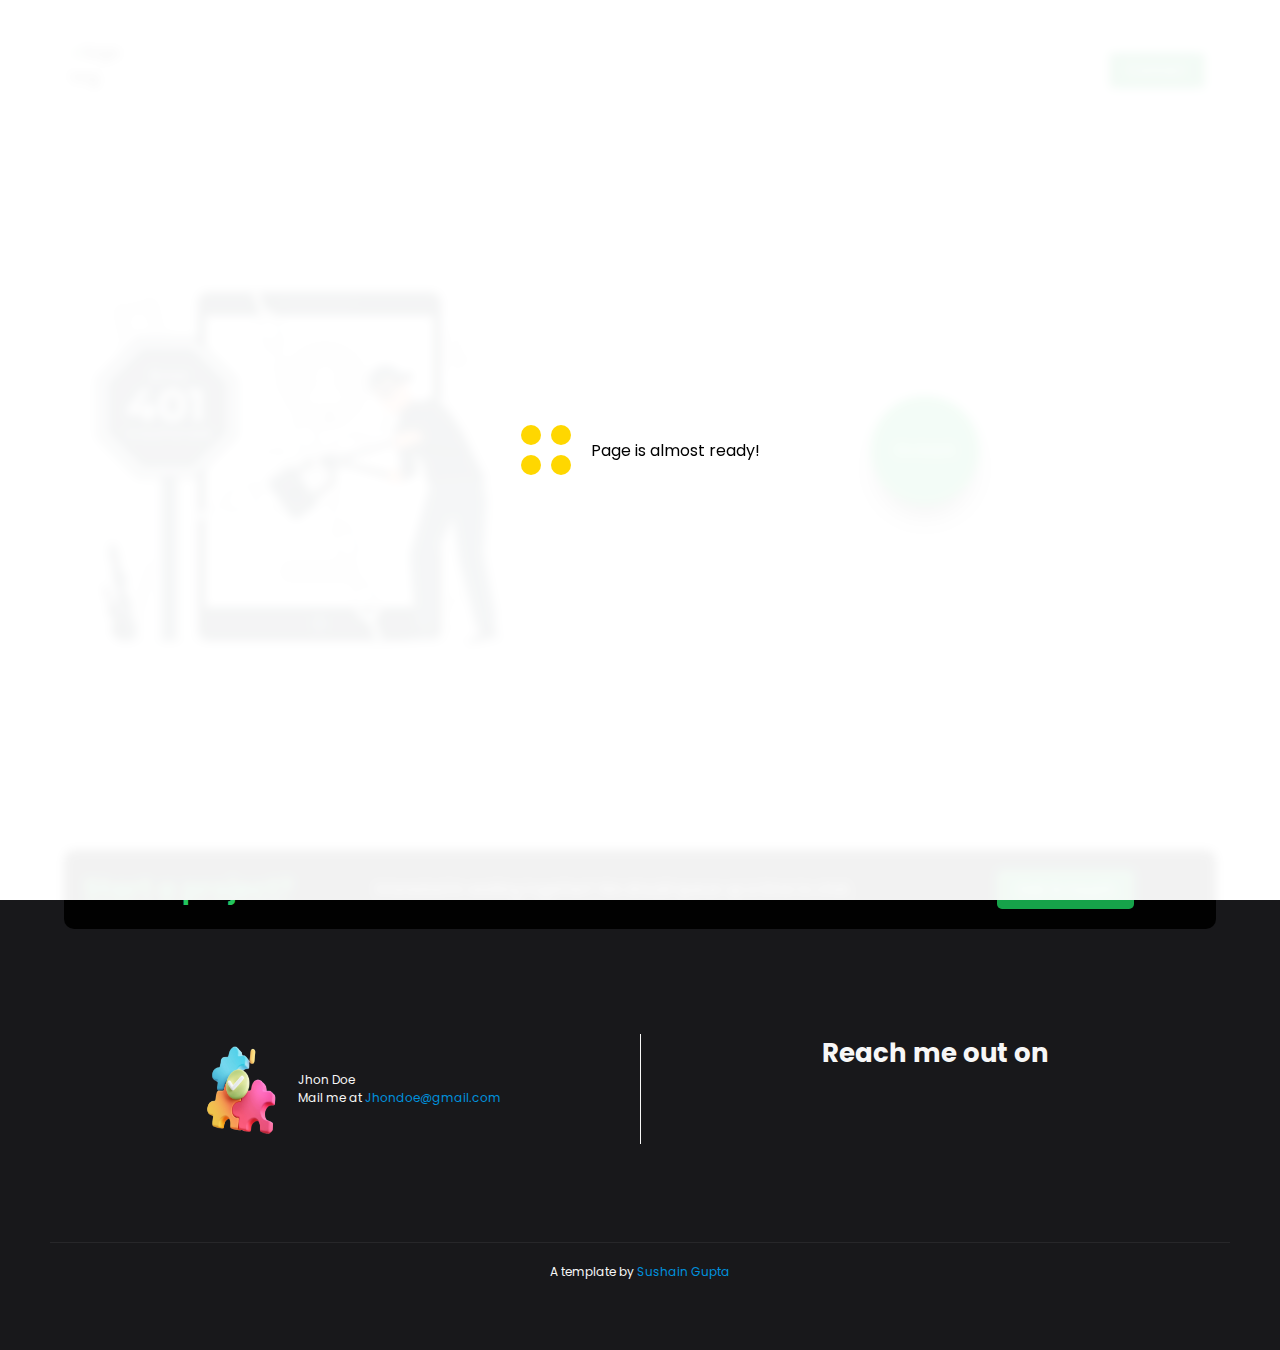
==== commit a9a71af5: "Change: added developer info" ====
--- a/projects.html
+++ b/projects.html
@@ -95,6 +95,9 @@
                 </ul>
             </div>
         </div>
+        <p class="developerInfo">A template by
+            <a href="https://www.linkedin.com/in/sushain-gupta" tabindex="50">Sushain Gupta</a>
+        </p>
     </footer>
     <script src="./firebase.min.js"></script>
     <script src="./commonScript.min.js"></script>
--- a/projects.min.css
+++ b/projects.min.css
@@ -716,6 +716,7 @@
 .footer {
   position: relative;
   display: flex;
+  flex-direction: column;
   background-color: var(--dark-gray);
   height: -moz-max-content;
   height: max-content;
@@ -724,6 +725,26 @@
   padding: 3.5rem 5rem 0 5rem;
   justify-content: space-evenly;
   color: #f7f7f7;
+}
+.footer .footerParent {
+  position: relative;
+  display: flex;
+  width: 100%;
+  margin: 5rem 0 5rem 0;
+}
+.footer .developerInfo {
+  width: 100%;
+  text-align: center;
+  font-size: 1.2rem;
+  padding: 2rem 0 2rem 0;
+  border-top: 1px solid #27272a;
+}
+.footer .developerInfo a {
+  color: var(--light-blue);
+}
+.footer .developerInfo a:hover {
+  color: var(--light-blue);
+  text-decoration: underline;
 }
 .footer .getInTouch {
   display: flex;
@@ -937,11 +958,16 @@
     color: var(--dark-gray);
   }
   .footer {
-    flex-direction: column;
     height: -moz-max-content;
     height: max-content;
     padding-top: 17rem;
     justify-content: center;
+  }
+  .footer .footerParent {
+    justify-content: center;
+    align-items: center;
+    flex-direction: column;
+    padding: 0;
   }
   .footer .getInTouch {
     flex-direction: column;
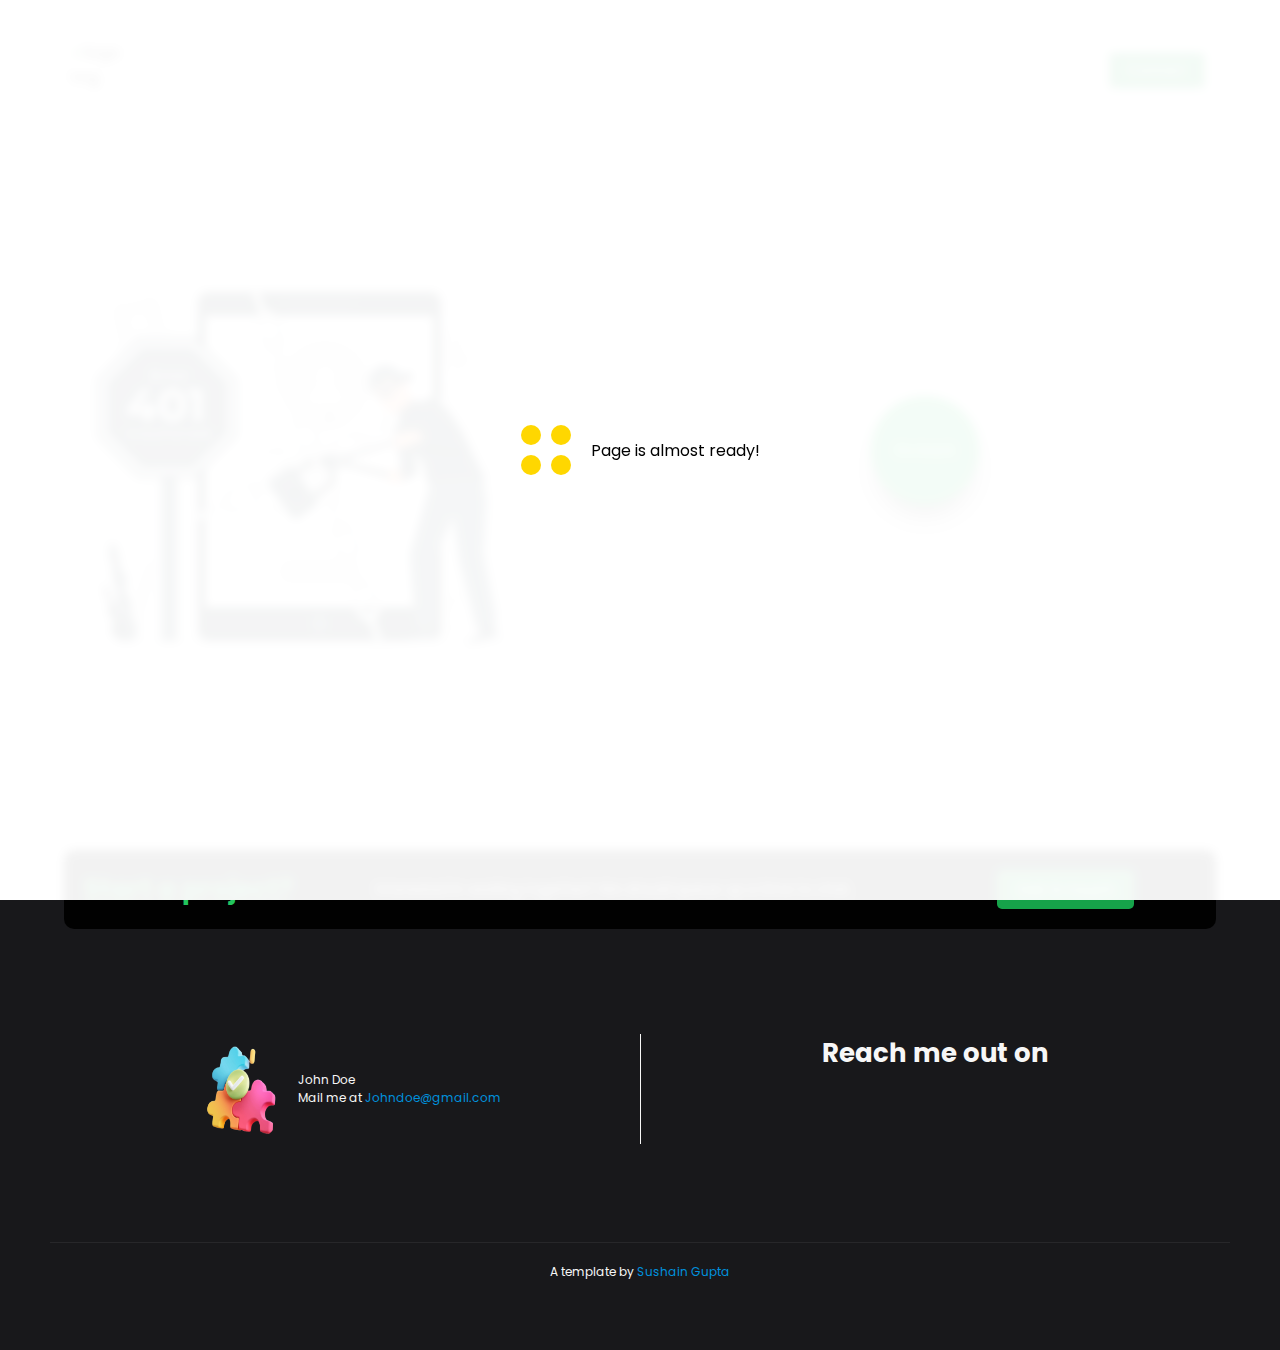
==== commit f2c0ac1b: "Change: minor changes" ====
--- a/projects.html
+++ b/projects.html
@@ -1,113 +1 @@
-<!DOCTYPE html>
-<html lang="en">
-
-<head>
-    <meta charset="UTF-8">
-    <meta http-equiv="X-UA-Compatible" content="IE=edge">
-    <meta name="viewport" content="width=device-width,initial-scale=1">
-    <meta name="description" content="">
-    <meta name="keywords" content="">
-    <meta name="author" content="Sushain Gupta">
-    <meta property="og:image" content="./assets/project.png">
-    <meta property="og:type" content="website">
-    <meta property="og:url" content="">
-    <title>Project Library</title>
-    <link rel="canonical" href="https://sushaingupta.netlify.app">
-    <link rel="stylesheet" href="loader.min.css">
-    <link rel="stylesheet" href="projects.min.css">
-    <link rel="icon" href="favicon.png" type="image/x-icon">
-    <link rel="stylesheet" type="text/css" href="https://cdn.jsdelivr.net/npm/toastify-js/src/toastify.min.css">
-    <link rel="stylesheet" href="https://cdnjs.cloudflare.com/ajax/libs/font-awesome/6.3.0/css/all.min.css"
-        integrity="sha512-SzlrxWUlpfuzQ+pcUCosxcglQRNAq/DZjVsC0lE40xsADsfeQoEypE+enwcOiGjk/bSuGGKHEyjSoQ1zVisanQ=="
-        crossorigin="anonymous" referrerpolicy="no-referrer">
-    <link rel="stylesheet" href="https://unpkg.com/aos@next/dist/aos.css">
-    <script src="https://www.gstatic.com/firebasejs/4.3.0/firebase.js"></script>
-    <script src="firebaseInit.js"></script>
-</head>
-
-<body>
-    <div class="loaderDiv">
-        <div class="loader"></div>
-        <p>Loading page</p>
-    </div>
-    <div class="toaster"></div>
-    <header class="header" id="header"><a class="logo initials" tabindex="1"></a>
-        <div class="logo img"><img class="logo"
-                src="https://res.cloudinary.com/dkezwrb3a/image/upload/v1678016307/Portfolio/Untitled_design_2_-PhotoRoom.png-PhotoRoom_atrult.png"
-                alt="logo img"></div>
-        <div class="navbar">
-            <ul class="navbar-list">
-                <li><a class="navbar-link" name="home" tabindex="3">Go Home</a></li>
-            </ul><a class="contactBtn button" name="getInTouch" href="https://www.gmail.com" target="_blank"
-                tabindex="4">Contact</a><ion-icon name="close-outline" class="mobile-nav-icon"
-                onclick="toggleNav()"></ion-icon>
-        </div><ion-icon name="menu-outline" class="mobile-nav-icon menu-outline" onclick="toggleNav()"
-            tabindex="2"></ion-icon>
-    </header>
-    <section class="home-section" tabindex="1006">
-        <div class="sectionDesc">
-            <h1>Welcome to my <span>project library</span></h1>
-            <p>This library includes my major as well as minor projects. Tiles in <span>green</span> are some of the
-                major projects while rest of them are minor projects.</p>
-        </div>
-        <div class="imgDiv"><img src="./assets/project-head.png" alt="Project library image"></div>
-    </section>
-    <section class="section project-section" id="projects" tabindex="5" data-aos="zoom-in-up" data-aos-duration="700"
-        data-aos-once="true">
-        <div class="searchInputWrapper"><input class="searchInput" type="text" placeholder="Search..."><i
-                class="fa fa-search"></i></div>
-        <div class="project card-container"></div>
-    </section>
-    <div class="formDiv"><img alt="contact illustration" src="./assets/contact.png">
-        <form id="myform">
-            <div class="user-box"><input type="text" id="name" required><label for="Name">Your Name</label></div>
-            <div class="user-box"><input type="email" id="email" required><label for="Email">Email Address</label></div>
-            <div class="user-box"><textarea id="message" required></textarea><label for="Message">Enter your
-                    message</label></div><button type="submit" class="submit-btn button">Submit</button>
-        </form><ion-icon name="close-outline" class="mobile-nav-icon"></ion-icon>
-    </div>
-    <section class="errorSection darkBg" tabindex="1006">
-        <div><img class="errorImg" src="./assets/401-Error Unauthorized-pana.svg" alt=""></div>
-        <div><button class="goBack button" onclick="history.back()" tabindex="5">Go back</button></div>
-    </section>
-    <footer class="footer" tabindex="35">
-        <div class="getInTouch">
-            <h3>Start a project?</h3>
-            <p>Interested in working together? We should queue up a time to chat.</p><a class="getInTouchBtn button"
-                tabindex="36">Get in touch</a>
-        </div>
-        <div class="footerParent">
-            <div class="profInfo">
-                <div class="imgDiv"><img src="./assets//project.png" alt="Profile Image"></div>
-                <p>Jhon Doe<br>Mail me at <a href="https://www.gmail.com" tabindex="37">Jhondoe@gmail.com</a></p>
-            </div>
-            <div class="reachMeOut">
-                <h3>Reach me out on</h3>
-                <ul class="social-menu">
-                    <li><a href="https://www.linkedin.com" class="linkedin" tabindex="38" aria-label="linkedin"><i
-                                class="fab fa-linkedin-in"></i></a></li>
-                    <li><a href="https://github.com" class="github" tabindex="39" aria-label="github"><i
-                                class="fab fa-github"></i></a></li>
-                    <li><a href="https://www.instagram.com" class="instagram" tabindex="40" aria-label="instagram"><i
-                                class="fab fa-instagram"></i></a></li>
-                    <li><a href="https://twitter.com" class="twitter" tabindex="41" aria-label="twitter"><i
-                                class="fab fa-twitter"></i></a></li>
-                </ul>
-            </div>
-        </div>
-        <p class="developerInfo">A template by
-            <a href="https://www.linkedin.com/in/sushain-gupta" tabindex="50">Sushain Gupta</a>
-        </p>
-    </footer>
-    <script src="./firebase.min.js"></script>
-    <script src="./commonScript.min.js"></script>
-    <script src="./projects.min.js"></script>
-    <script type="module" src="https://unpkg.com/ionicons@5.5.2/dist/ionicons/ionicons.esm.js"></script>
-    <script nomodule src="https://unpkg.com/ionicons@5.5.2/dist/ionicons/ionicons.js"></script>
-    <script type="text/javascript" src="https://cdn.jsdelivr.net/npm/@emailjs/browser@3/dist/email.min.js"></script>
-    <script type="text/javascript" src="https://cdn.jsdelivr.net/npm/toastify-js"></script>
-    <script src="https://unpkg.com/aos@next/dist/aos.js"></script>
-    <script>AOS.init()</script>
-</body>
-
-</html>+<!DOCTYPE html><html lang="en"><head><meta charset="UTF-8"><meta http-equiv="X-UA-Compatible" content="IE=edge"><meta name="viewport" content="width=device-width,initial-scale=1"><meta name="description" content=""><meta name="keywords" content=""><meta name="author" content="Sushain Gupta"><meta property="og:image" content="./assets/project.png"><meta property="og:type" content="website"><meta property="og:url" content=""><title>Project Library</title><link rel="canonical" href="https://sushaingupta.netlify.app"><link rel="stylesheet" href="loader.min.css"><link rel="stylesheet" href="projects.min.css"><link rel="icon" href="favicon.png" type="image/x-icon"><link rel="stylesheet" type="text/css" href="https://cdn.jsdelivr.net/npm/toastify-js/src/toastify.min.css"><link rel="stylesheet" href="https://cdnjs.cloudflare.com/ajax/libs/font-awesome/6.3.0/css/all.min.css" integrity="sha512-SzlrxWUlpfuzQ+pcUCosxcglQRNAq/DZjVsC0lE40xsADsfeQoEypE+enwcOiGjk/bSuGGKHEyjSoQ1zVisanQ==" crossorigin="anonymous" referrerpolicy="no-referrer"><link rel="stylesheet" href="https://unpkg.com/aos@next/dist/aos.css"><script src="https://www.gstatic.com/firebasejs/4.3.0/firebase.js"></script><script src="firebaseInit.js"></script></head><body><div class="loaderDiv"><div class="loader"></div><p>Loading page</p></div><div class="toaster"></div><header class="header" id="header"><a class="logo initials" tabindex="1"></a><div class="logo img"><img class="logo" src="https://res.cloudinary.com/dkezwrb3a/image/upload/v1678016307/Portfolio/Untitled_design_2_-PhotoRoom.png-PhotoRoom_atrult.png" alt="logo img"></div><div class="navbar"><ul class="navbar-list"><li><a class="navbar-link" name="home" tabindex="3">Go Home</a></li></ul><a class="contactBtn button" name="getInTouch" href="https://www.gmail.com" target="_blank" tabindex="4">Contact</a><ion-icon name="close-outline" class="mobile-nav-icon" onclick="toggleNav()"></ion-icon></div><ion-icon name="menu-outline" class="mobile-nav-icon menu-outline" onclick="toggleNav()" tabindex="2"></ion-icon></header><section class="home-section" tabindex="1006"><div class="sectionDesc"><h1>Welcome to my <span>project library</span></h1><p>This library includes my major as well as minor projects. Tiles in <span>green</span> are some of the major projects while rest of them are minor projects.</p></div><div class="imgDiv"><img src="./assets/project-head.png" alt="Project library image"></div></section><section class="section project-section" id="projects" tabindex="5" data-aos="zoom-in-up" data-aos-duration="700" data-aos-once="true"><div class="searchInputWrapper"><input class="searchInput" type="text" placeholder="Search..."><i class="fa fa-search"></i></div><div class="project card-container"></div></section><div class="formDiv"><img alt="contact illustration" src="./assets/contact.png"><form id="myform"><div class="user-box"><input type="text" id="name" required><label for="Name">Your Name</label></div><div class="user-box"><input type="email" id="email" required><label for="Email">Email Address</label></div><div class="user-box"><textarea id="message" required></textarea><label for="Message">Enter your message</label></div><button type="submit" class="submit-btn button">Submit</button></form><ion-icon name="close-outline" class="mobile-nav-icon"></ion-icon></div><section class="errorSection darkBg" tabindex="1006"><div><img class="errorImg" src="./assets/401-Error Unauthorized-pana.svg" alt=""></div><div><button class="goBack button" onclick="history.back()" tabindex="5">Go back</button></div></section><footer class="footer" tabindex="35"><div class="getInTouch"><h3>Start a project?</h3><p>Interested in working together? We should queue up a time to chat.</p><a class="getInTouchBtn button" tabindex="36">Get in touch</a></div><div class="footerParent"><div class="profInfo"><div class="imgDiv"><img src="./assets//project.png" alt="Profile Image"></div><p>John Doe<br>Mail me at <a href="https://www.gmail.com" tabindex="37">Johndoe@gmail.com</a></p></div><div class="reachMeOut"><h3>Reach me out on</h3><ul class="social-menu"><li><a href="https://www.linkedin.com" class="linkedin" tabindex="38" aria-label="linkedin"><i class="fab fa-linkedin-in"></i></a></li><li><a href="https://github.com" class="github" tabindex="39" aria-label="github"><i class="fab fa-github"></i></a></li><li><a href="https://www.instagram.com" class="instagram" tabindex="40" aria-label="instagram"><i class="fab fa-instagram"></i></a></li><li><a href="https://twitter.com" class="twitter" tabindex="41" aria-label="twitter"><i class="fab fa-twitter"></i></a></li></ul></div></div><p class="developerInfo">A template by <a href="https://www.linkedin.com/in/sushain-gupta" tabindex="50">Sushain Gupta</a></p></footer><script src="./firebase.min.js"></script><script src="./commonScript.min.js"></script><script src="./projects.min.js"></script><script type="module" src="https://unpkg.com/ionicons@5.5.2/dist/ionicons/ionicons.esm.js"></script><script nomodule src="https://unpkg.com/ionicons@5.5.2/dist/ionicons/ionicons.js"></script><script type="text/javascript" src="https://cdn.jsdelivr.net/npm/@emailjs/browser@3/dist/email.min.js"></script><script type="text/javascript" src="https://cdn.jsdelivr.net/npm/toastify-js"></script><script src="https://unpkg.com/aos@next/dist/aos.js"></script><script>AOS.init()</script></body></html>--- a/projects.min.css
+++ b/projects.min.css
@@ -1,1120 +1 @@
-@import url(https://fonts.googleapis.com/css2?family=Poppins:wght@100;200;300;400;500;600;700&display=swap);
-@import url(https://fonts.googleapis.com/css2?family=Catamaran:wght@400;500;600;700;800;900&display=swap);
-@import url(https://fonts.googleapis.com/css2?family=Marcellus&display=swap);
-:root {
-  font-size: 62.5%;
-  --primary-yellow: #efcf5e;
-  --parrot-green: #16a34a;
-  --light-blue: #0090dd;
-  --light-gray: #f7f7f7;
-  --fade-white: #fffffff5;
-  --text-gray: #3f3f46;
-  --dark-gray: #18181b;
-  --fade-black: #000000d7;
-  --arrow-pointer: url("/assets/arrow-pointer.png"), auto;
-}
-* {
-  margin: 0;
-  box-sizing: border-box;
-  font-family: Poppins, sans-serif;
-  cursor: var(--arrow-pointer);
-}
-html {
-  scroll-behavior: smooth;
-}
-body {
-  position: relative;
-  background-image: url(assets/bg-proj.png);
-  font-size: 1.6rem;
-  overflow-x: hidden;
-}
-section {
-  display: flex;
-  align-items: center;
-  justify-content: center;
-  flex-direction: column;
-  padding: 8rem 7rem;
-  width: 100vw;
-  height: -moz-max-content;
-  height: max-content;
-  min-width: 100vw;
-  min-height: 100vh;
-  background-color: var(--fade-white);
-  color: var(--text-gray);
-  transition: all 0.7s;
-}
-.card-container {
-  display: flex;
-  flex-wrap: wrap;
-  justify-content: center;
-  align-items: flex-end;
-}
-.card-container .card {
-  position: relative;
-  display: flex;
-  flex-direction: column;
-  margin: 2rem;
-  padding: 1.5rem;
-  background-color: var(--light-gray);
-  border-radius: 1rem;
-  height: 40rem;
-  width: 35rem;
-  transition: all 0.5s;
-  -webkit-transition: all 0.5s;
-  box-shadow: rgba(100, 100, 111, 0.2) 0 7px 29px 0;
-}
-.card-container .card p {
-  font-size: 1.4rem;
-  color: var(--text-gray);
-}
-.card-container .card p span {
-  font-weight: 600;
-}
-.card-container .card .imgDiv {
-  position: sticky;
-  display: flex;
-  margin: auto;
-  overflow: hidden;
-  height: -moz-max-content;
-  height: max-content;
-  border-radius: 1rem;
-}
-.card-container .card .imgDiv img {
-  max-width: 100%;
-  max-height: 100%;
-  border-radius: 1rem;
-  margin: auto;
-}
-.card-container .card:hover {
-  transition: all 0.3s;
-  -webkit-transition: all 0.3s;
-  transform: scale(1.05);
-}
-h1 {
-  font-size: 4rem;
-  font-family: Catamaran, sans-serif;
-  margin-bottom: 2rem;
-  text-align: center;
-}
-h2 {
-  font-size: 3.2rem;
-  font-family: Catamaran, sans-serif;
-  font-weight: 800;
-}
-h3 {
-  font-size: 2.6rem;
-}
-h4 {
-  font-size: 2.2rem;
-}
-h5 {
-  font-size: 2rem;
-  font-weight: 600;
-}
-h6 {
-  font-size: 1.8rem;
-  font-weight: 600;
-}
-p {
-  font-size: 1.6rem;
-  font-weight: 400;
-}
-.button {
-  display: flex;
-  width: -moz-max-content;
-  width: max-content;
-  height: -moz-max-content;
-  height: max-content;
-  gap: 0.5rem;
-  align-items: center;
-  text-align: center;
-  border: none;
-  border-radius: 0.5rem;
-  padding: 0.7rem 2rem;
-  transition: all 0.5s;
-  -webkit-transition: all 0.5s;
-  font-size: 1.6rem;
-  text-decoration: none;
-  color: var(--light-gray);
-  background-color: var(--parrot-green);
-}
-.button:focus,
-.button:hover {
-  background-color: #22c55e;
-  color: #fff;
-  cursor: pointer;
-}
-.button:focus {
-  transform: scale(0.98);
-  box-shadow: none;
-  border: 2px solid #959595;
-}
-a {
-  text-decoration: none;
-}
-@media (hover: hover) {
-  a:hover {
-    cursor: pointer;
-  }
-}
-.skeleton-box {
-  display: inline-block;
-  height: 1em;
-  position: relative;
-  overflow: hidden;
-  background-color: #dddbdd;
-  border-radius: 1rem;
-}
-.skeleton-box::after {
-  position: absolute;
-  top: 0;
-  right: 0;
-  bottom: 0;
-  left: 0;
-  transform: translateX(-100%);
-  background-image: linear-gradient(
-    90deg,
-    rgba(255, 255, 255, 0) 0,
-    rgba(255, 255, 255, 0.2) 20%,
-    rgba(255, 255, 255, 0.5) 60%,
-    rgba(255, 255, 255, 0)
-  );
-  animation: shimmer 2s infinite;
-  content: "";
-}
-@keyframes shimmer {
-  100% {
-    transform: translateX(100%);
-  }
-}
-.social-menu {
-  display: flex;
-  gap: 4rem;
-  flex-direction: column;
-  border-radius: 1rem;
-  padding: 0;
-}
-.social-menu li {
-  list-style: none;
-}
-.social-menu a {
-  display: flex;
-  justify-content: center;
-  align-items: center;
-  text-decoration: none;
-  padding: 0.8rem;
-  transition: 0.6s;
-  -webkit-transition: all 0.6s;
-  border-radius: 0;
-  aspect-ratio: 1/1;
-}
-.social-menu a i {
-  font-size: 3.2rem;
-  transition: 0.3s;
-  -webkit-transition: all 0.3s;
-  color: #222;
-}
-.social-menu a:focus,
-.social-menu a:hover {
-  transform: scale(1.1);
-  border-radius: 50%;
-  cursor: pointer;
-}
-.social-menu a:focus i,
-.social-menu a:hover i {
-  color: #fff;
-  cursor: pointer;
-}
-.social-menu .linkedin:focus,
-.social-menu .linkedin:hover {
-  background-color: #0077b5;
-}
-.social-menu .github:focus,
-.social-menu .github:hover {
-  background-color: #252525;
-}
-.social-menu .instagram:focus,
-.social-menu .instagram:hover {
-  background: radial-gradient(
-    circle at 30% 110%,
-    #ffdb8b 0,
-    #ee653d 25%,
-    #d42e81 50%,
-    #a237b6 75%,
-    #3e5fbc 100%
-  );
-}
-.social-menu .twitter:focus,
-.social-menu .twitter:hover {
-  background-color: #1da1f2;
-}
-.social-menu .dribbble:focus,
-.social-menu .dribbble:hover {
-  background-color: #db2777;
-}
-.social-menu .flickr:focus,
-.social-menu .flickr:hover {
-  background-image: linear-gradient(to right, #1da1f2 50%, #db2777 50%);
-}
-.social-menu .pinterest:focus,
-.social-menu .pinterest:hover {
-  background-color: #e60023;
-}
-.social-menu .medium:focus,
-.social-menu .medium:hover {
-  background-color: var(--dark-gray);
-}
-.social-menu .facebook:focus,
-.social-menu .facebook:hover {
-  background-color: #3b5998;
-}
-.social-menu .behance:focus,
-.social-menu .behance:hover {
-  background-color: var(--dark-gray);
-}
-.header {
-  display: flex;
-  position: fixed;
-  height: 14rem;
-  top: 0;
-  width: 100vw;
-  z-index: 2;
-  padding: 0 7rem;
-  justify-content: space-between;
-  align-items: center;
-  transition: all 0.3s;
-  -webkit-transition: all 0.3s;
-}
-.header .logo.initials {
-  color: var(--dark-gray);
-  font-family: Catamaran, sans-serif;
-  font-size: 3rem;
-  font-weight: 900;
-}
-.header .logo.img {
-  display: flex;
-  width: 6rem;
-  height: 6rem;
-  margin-right: auto;
-  border-radius: 50%;
-}
-.header .logo.img img {
-  max-width: 100%;
-  height: 100%;
-  border-radius: 50%;
-  margin: auto;
-}
-.header .navbar {
-  display: flex;
-  gap: 1.2rem;
-  margin-left: auto;
-}
-.header .navbar .navbar-list {
-  display: none;
-  list-style: none;
-  margin: auto;
-  gap: 1.2rem;
-}
-.header .navbar .navbar-list .navbar-link {
-  display: inline-block;
-  font-weight: 300;
-  padding: 0.5rem 1.2rem;
-  transition: all 0.3s;
-  -webkit-transition: all 0.3s;
-  color: var(--dark-gray);
-}
-.header .navbar .navbar-list .navbar-link:hover {
-  transition: all 0.2s;
-  -webkit-transition: all 0.2s;
-  text-underline-offset: 0.7rem;
-  transform: scale(1.1);
-  cursor: var(--hand-pointer);
-  cursor: pointer;
-}
-.header .navbar .button {
-  transform: scale(0.9);
-  margin: 0;
-}
-.header .mobile-nav-icon {
-  padding-top: 5px;
-  width: 3rem;
-  height: 3rem;
-  color: var(--primary-color);
-  display: none;
-}
-.header-scroll-style {
-  height: 6rem;
-  animation: header-anim-1 0.3s normal;
-  transition: all 1s;
-  background-color: rgba(255, 255, 255, 0.8);
-  backdrop-filter: blur(5px);
-  -webkit-backdrop-filter: blur(5px);
-  box-shadow: rgba(149, 157, 165, 0.2) 0 8px 24px;
-}
-@keyframes header-anim-1 {
-  0% {
-    height: 12rem;
-  }
-  100% {
-    height: 6rem;
-  }
-}
-.home-section {
-  display: none;
-  flex-direction: row;
-  justify-content: space-between;
-  padding-left: 12rem;
-  padding-right: 12rem;
-}
-.home-section div {
-  width: 50%;
-  margin-top: 3rem;
-}
-.home-section div h1 {
-  font-size: 3.6rem;
-  line-height: 5rem;
-  font-weight: 900;
-  text-align: start;
-  margin: 0;
-}
-.home-section div h1 span {
-  font-family: Catamaran, sans-serif;
-  color: var(--parrot-green);
-}
-.home-section div h3 {
-  font-family: Catamaran, sans-serif;
-}
-.home-section div p {
-  padding-bottom: 3rem;
-}
-.home-section div p b {
-  font-style: italic;
-  font-weight: 600;
-}
-.home-section div .about-me-btn {
-  color: var(--dark-gray);
-  padding: 0;
-  background-color: transparent;
-}
-.home-section div .about-me-btn ion-icon {
-  font-size: 1.2rem;
-}
-.home-section div .about-me-btn:focus,
-.home-section div .about-me-btn:hover {
-  gap: 1rem;
-  color: var(--light-blue);
-  cursor: pointer;
-  border: none;
-}
-.home-section .imgDiv {
-  display: flex;
-  width: 35%;
-  height: 100%;
-  min-width: 20rem;
-  border-radius: 0;
-  margin-top: 3rem;
-  margin: auto;
-  overflow: hidden;
-}
-.home-section .imgDiv img {
-  width: 100%;
-  height: 100%;
-}
-.project-section {
-  display: none;
-  position: relative;
-  margin: 0;
-  padding: 5rem 0;
-  justify-content: flex-start;
-}
-.project-section .searchInputWrapper {
-  position: absolute;
-  top: 0;
-  display: flex;
-  justify-content: space-between;
-  min-width: 30rem;
-  width: 30%;
-  box-shadow: rgba(149, 157, 165, 0.2) 0 8px 24px;
-  border-radius: 2rem;
-}
-.project-section .searchInputWrapper .searchInput {
-  width: 100%;
-  border: none;
-  border-radius: 2rem;
-  padding: 1rem;
-}
-.project-section .searchInputWrapper .searchInput:focus {
-  outline: 0;
-}
-.project-section .searchInputWrapper i {
-  font-size: 1.5rem;
-  color: #a1a1a1;
-  margin: auto 2rem;
-}
-.project-section .card-container .card {
-  height: 35rem;
-  background-image: linear-gradient(
-    to top,
-    #000,
-    #121112,
-    #1c1c1f,
-    #25282b,
-    #2d3436
-  );
-  background-repeat: no-repeat;
-  background-size: 100% 50%;
-}
-.project-section .card-container .card .options {
-  display: flex;
-  flex-direction: column;
-  position: absolute;
-  width: 20%;
-  top: 0;
-  bottom: 0;
-  right: 0;
-  border-radius: 1rem;
-  justify-content: center;
-  transition: all 0.5s;
-  -webkit-transition: all 0.5s;
-  overflow: hidden;
-}
-.project-section .card-container .card .options::before {
-  content: "";
-  position: absolute;
-  width: 100%;
-  top: 0;
-  bottom: 0;
-  right: 0;
-  border-radius: 1rem;
-  background-color: var(--fade-black);
-  transform: translateX(100%);
-  transition: all 0.5s;
-  -webkit-transition: all 0.5s;
-  opacity: 0;
-}
-.project-section .card-container .card ion-icon {
-  padding: 1rem;
-  width: 2rem;
-  height: 2rem;
-  color: var(--dark-gray);
-  border-radius: 50%;
-  background-color: var(--light-gray);
-  margin: 1.5rem;
-  scale: 0;
-  opacity: 0;
-  transition: all 0.5s;
-  -webkit-transition: all 0.5s;
-}
-.project-section .card-container .card button {
-  border: none;
-  background-color: transparent;
-  padding: 0;
-}
-.project-section .card-container .card:focus {
-  transition: all 0.2s;
-  -webkit-transition: all 0.2s;
-  transform: scale(1.05);
-}
-.project-section .card-container .card:focus .options::before {
-  transform: translateX(0);
-  opacity: 1;
-}
-.project-section .card-container .card:focus ion-icon {
-  scale: 1;
-  opacity: 1;
-  transition: all 0.5s;
-  -webkit-transition: all 0.5s;
-  background-color: var(--light-gray);
-}
-.project-section .card-container .card:focus ion-icon:focus {
-  color: var(--light-gray);
-  background-color: var(--light-blue);
-  cursor: pointer;
-}
-.project-section .card-container .card.major {
-  background-image: linear-gradient(
-    to top,
-    #000200,
-    #071806,
-    #0b260a,
-    #07350b,
-    #004508
-  );
-}
-.project-section .card-container .card.filtered-out {
-  scale: 0;
-  transform: translateY(-100%);
-  transition: ease-in-out 0.5s;
-}
-@media (hover: hover) {
-  .project-section .card:hover .options::before {
-    transform: translateX(0);
-    opacity: 1;
-  }
-  .project-section .card:hover ion-icon {
-    scale: 1;
-    opacity: 1;
-    transition: all 0.5s;
-    -webkit-transition: all 0.5s;
-  }
-  .project-section .card:hover ion-icon:hover {
-    color: var(--light-gray);
-    background-color: var(--light-blue);
-    cursor: pointer;
-  }
-}
-.formDiv {
-  display: flex;
-  align-items: center;
-  justify-content: space-evenly;
-  gap: 5rem;
-  position: fixed;
-  bottom: 0;
-  right: 0;
-  left: 0;
-  top: 0;
-  margin: auto;
-  width: -moz-max-content;
-  width: max-content;
-  height: -moz-max-content;
-  height: max-content;
-  padding: 4rem;
-  border-radius: 1rem;
-  z-index: 3;
-  background-color: var(--fade-black);
-  scale: 0;
-  transition: all 0.5s;
-  -webkit-transition: all 0.5s;
-  width: 80%;
-}
-.formDiv .mobile-nav-icon {
-  position: absolute;
-  right: 1rem;
-  top: 1rem;
-  color: var(--light-gray);
-  font-size: 2.8rem;
-}
-.formDiv .mobile-nav-icon:hover {
-  color: var(--light-gray);
-  border-radius: 0.5rem;
-  background-color: #dc2626;
-}
-.formDiv img {
-  width: 35%;
-  border-radius: 50%;
-}
-.formDiv form {
-  width: 60%;
-  height: -moz-max-content;
-  height: max-content;
-  padding: 2rem;
-  box-sizing: border-box;
-  background-color: rgba(255, 255, 255, 0.9);
-  border-radius: 1rem;
-}
-.formDiv form div {
-  position: relative;
-}
-.formDiv form div input,
-.formDiv form div textarea {
-  width: 100%;
-  padding: 1rem 0;
-  font-size: 1.6rem;
-  color: #333;
-  margin-bottom: 5rem;
-  border: none;
-  border-bottom: 1px solid #333;
-  outline: 0;
-  background: 0 0;
-  -webkit-user-select: text;
-  -moz-user-select: text;
-  user-select: text;
-  border-radius: 0;
-}
-.formDiv form div input:-webkit-autofill,
-.formDiv form div input:-webkit-autofill:active,
-.formDiv form div input:-webkit-autofill:focus,
-.formDiv form div input:-webkit-autofill:hover {
-  transition-delay: 9999s;
-}
-.formDiv form div label {
-  position: absolute;
-  top: 0;
-  left: 0;
-  padding: 1rem 0;
-  font-size: 1.4rem;
-  color: #333;
-  pointer-events: none;
-  transition: 0.5s;
-  -webkit-transition: all 0.5s;
-}
-.formDiv form div input:focus ~ label,
-.formDiv form div input:valid ~ label,
-.formDiv form div textarea:focus ~ label,
-.formDiv form div textarea:valid ~ label {
-  top: -2rem;
-  left: 0;
-  color: #041c32;
-  font-size: 1.2rem;
-}
-.formDiv.open {
-  scale: 1;
-  transition: all 0.5s;
-  -webkit-transition: all 0.5s;
-}
-.errorSection {
-  flex-direction: row;
-  justify-content: space-around;
-  background-color: var(--light-gray);
-}
-.errorSection div {
-  width: 50%;
-}
-.errorSection .errorImg {
-  width: 80%;
-  margin: auto;
-}
-.errorSection .goBack {
-  display: flex;
-  justify-content: center;
-  margin: auto;
-  border-radius: 50%;
-  width: 12rem;
-  height: 12rem;
-  box-shadow: #252525 0 20px 30px -10px;
-  background-color: #22c55e;
-  transform: scale(0.9);
-}
-.errorSection .goBack::before {
-  content: "";
-  background-color: rgba(34, 197, 94, 0.2196078431);
-  width: 12rem;
-  height: 12rem;
-  padding: 2rem;
-  border-radius: 50%;
-  position: absolute;
-  animation: grow infinite 2.5s;
-  opacity: 0;
-}
-.errorSection .goBack:hover {
-  position: relative;
-  background-color: var(--parrot-green);
-  transform: scale(1.2);
-}
-@keyframes grow {
-  0% {
-    padding: 0;
-  }
-  70% {
-    opacity: 1;
-  }
-  100% {
-    padding: 3rem;
-    opacity: 0;
-  }
-}
-.footer {
-  position: relative;
-  display: flex;
-  flex-direction: column;
-  background-color: var(--dark-gray);
-  height: -moz-max-content;
-  height: max-content;
-  min-height: 20rem;
-  align-items: center;
-  padding: 3.5rem 5rem 0 5rem;
-  justify-content: space-evenly;
-  color: #f7f7f7;
-}
-.footer .footerParent {
-  position: relative;
-  display: flex;
-  width: 100%;
-  margin: 5rem 0 5rem 0;
-}
-.footer .developerInfo {
-  width: 100%;
-  text-align: center;
-  font-size: 1.2rem;
-  padding: 2rem 0 2rem 0;
-  border-top: 1px solid #27272a;
-}
-.footer .developerInfo a {
-  color: var(--light-blue);
-}
-.footer .developerInfo a:hover {
-  color: var(--light-blue);
-  text-decoration: underline;
-}
-.footer .getInTouch {
-  display: flex;
-  justify-content: space-evenly;
-  width: -moz-max-content;
-  width: max-content;
-  position: absolute;
-  gap: 2rem;
-  top: -5rem;
-  padding: 2rem;
-  border-radius: 1rem;
-  background-color: rgba(0, 0, 0, 0.942);
-}
-.footer .getInTouch h3 {
-  color: #22c55e;
-  text-align: center;
-}
-.footer .getInTouch p {
-  font-size: 1.4rem;
-  margin: auto;
-}
-.footer .getInTouch a {
-  margin: auto;
-}
-.footer .profInfo {
-  display: flex;
-  justify-content: center;
-  align-items: center;
-  width: 50vw;
-}
-.footer .profInfo .imgDiv {
-  display: flex;
-  overflow: hidden;
-  border-radius: 50%;
-  width: 9rem;
-  height: 100%;
-  margin: 1rem;
-}
-.footer .profInfo .imgDiv img {
-  width: 100%;
-  height: 100%;
-}
-.footer .profInfo p {
-  font-size: 1.2rem;
-}
-.footer .profInfo p a {
-  color: var(--light-blue);
-  text-decoration: none;
-  cursor: pointer;
-}
-.footer .profInfo p a:hover {
-  text-decoration: underline;
-}
-.footer .reachMeOut {
-  display: flex;
-  justify-content: center;
-  align-items: center;
-  width: 50vw;
-  flex-wrap: wrap;
-  align-items: center;
-  border-left: 1px solid #f7f7f7;
-}
-.footer .reachMeOut h3 {
-  width: 100%;
-  text-align: center;
-  margin: auto;
-}
-.footer .reachMeOut .social-menu {
-  display: flex;
-  flex-direction: row;
-  justify-content: center;
-  flex-wrap: wrap;
-  align-items: center;
-  padding: 1.5rem;
-}
-.footer .reachMeOut .social-menu a {
-  display: flex;
-  flex-direction: row;
-  width: 4rem;
-  height: 4rem;
-}
-.footer .reachMeOut .social-menu a i {
-  font-size: 2.4rem;
-  color: #f7f7f7;
-}
-.footer .reachMeOut .social-menu a:hover {
-  transform: scale(1);
-  border-radius: 50%;
-}
-.footer .reachMeOut h2 {
-  text-align: center;
-  padding: 0 1rem;
-}
-@media screen and (max-width: 1400px) {
-  .footer .reachMeOut {
-    flex-direction: column;
-  }
-}
-@media screen and (max-width: 1300px) {
-  .formDiv {
-    gap: 2rem;
-    width: 100%;
-    transform: scale(0.9);
-    margin-left: 0;
-    margin-right: 0;
-  }
-  .formDiv form {
-    width: 100%;
-  }
-  .footer {
-    height: 50vh;
-  }
-  .footer .getInTouch {
-    width: 90vw;
-  }
-}
-@media screen and (max-width: 1000px) {
-  .section {
-    flex-direction: column;
-    padding: 5rem 8rem;
-  }
-  .section .title {
-    margin-bottom: 0;
-    align-items: center;
-  }
-  .section .title p {
-    margin: 0 0 2rem 0;
-    text-align: center;
-  }
-  .header {
-    height: 10rem;
-    padding: 0 2rem;
-  }
-  .header-scroll-style {
-    height: 7rem;
-  }
-  @keyframes header-anim-1 {
-    0% {
-      height: 10rem;
-    }
-    100% {
-      height: 7rem;
-    }
-  }
-  .home-section {
-    flex-direction: column-reverse;
-    justify-content: center;
-    text-align: center;
-    align-items: center;
-  }
-  .home-section div {
-    width: 100%;
-  }
-  .home-section div p {
-    width: 90%;
-  }
-  .home-section div .button {
-    margin: auto;
-  }
-  .home-section .imgDiv {
-    width: 40%;
-    margin: 0;
-  }
-  .home-section h1 {
-    display: flex;
-    justify-content: center;
-    gap: 1rem;
-  }
-  .home-section .profile-image {
-    width: 60%;
-  }
-  .home-section div {
-    margin: 1rem;
-  }
-  .home-section div p {
-    width: 100%;
-  }
-  .card-container {
-    gap: 3rem;
-  }
-  .card-container .card {
-    margin: 0;
-  }
-  .project-section {
-    padding: 10rem 0;
-  }
-  .project-section .section-header img {
-    display: none;
-  }
-  .errorSection {
-    padding: 10rem 0;
-    flex-direction: column;
-    justify-content: center;
-    gap: 6rem;
-    margin-bottom: 5rem;
-  }
-  .errorSection div {
-    width: 70%;
-  }
-  .errorSection .errorImg {
-    width: 100%;
-  }
-  .formDiv {
-    width: 95%;
-    padding: 0;
-  }
-  .formDiv form {
-    padding: 2rem;
-  }
-  .formDiv .mobile-nav-icon {
-    color: var(--dark-gray);
-  }
-  .footer {
-    height: -moz-max-content;
-    height: max-content;
-    padding-top: 17rem;
-    justify-content: center;
-  }
-  .footer .footerParent {
-    justify-content: center;
-    align-items: center;
-    flex-direction: column;
-    padding: 0;
-  }
-  .footer .getInTouch {
-    flex-direction: column;
-    top: -15%;
-  }
-  .footer .getInTouch p {
-    text-align: center;
-  }
-  .footer .profInfo {
-    width: 90vw;
-  }
-  .footer .reachMeOut {
-    width: -moz-max-content;
-    width: max-content;
-    margin-top: 3rem;
-    margin: 3rem 0;
-    border: none;
-  }
-  .footer .social-menu {
-    width: 90vw;
-    margin: 3rem 1rem;
-    flex-wrap: wrap;
-    justify-content: center;
-    padding: 1.5rem;
-  }
-  .footer .social-menu a {
-    padding: 2.5rem;
-    background-color: #000;
-    border-radius: 50%;
-  }
-}
-@media (max-width: 900px) {
-  .section {
-    padding: 12rem 2rem;
-  }
-  .header .navbar {
-    z-index: 1;
-    background-color: rgba(255, 255, 255, 0.8);
-    backdrop-filter: blur(5px);
-    -webkit-backdrop-filter: blur(5px);
-    flex-direction: column;
-    position: absolute;
-    height: -moz-max-content;
-    height: max-content;
-    border-radius: 1rem 0 0 1rem;
-    top: 2rem;
-    right: 0;
-    width: 50vmin;
-    transform: translate(100%);
-    transition: all 0.95s;
-    -webkit-transition: all 0.95s;
-  }
-  .header .navbar .navbar-list {
-    margin: 0;
-    flex-direction: column;
-    padding: 0;
-  }
-  .header .navbar .navbar-list .navbar-link {
-    font-weight: 400;
-    padding: 1rem;
-    border-radius: 0;
-  }
-  .header .navbar .navbar-list .navbar-link.active {
-    border-left: 3px solid var(--dark-gray);
-    text-decoration: none;
-  }
-  .header .navbar .mobile-nav-icon {
-    display: block;
-    position: absolute;
-    right: 2rem;
-    border-radius: 0.2rem;
-  }
-  .header .navbar .mobile-nav-icon:hover {
-    color: var(--light-gray);
-    background-color: #dc2626;
-  }
-  .header .navbar .contactBtn {
-    margin: 0 auto;
-  }
-  .header .mobile-nav-icon {
-    display: block;
-  }
-  .header.active {
-    background-color: transparent;
-    backdrop-filter: none;
-    -webkit-backdrop-filter: none;
-    box-shadow: none;
-  }
-  .header.active .navbar {
-    transform: translate(0);
-    transition: all 0.95s;
-    -webkit-transition: all 0.95s;
-    padding: 1.5rem;
-    box-shadow: rgba(100, 100, 111, 0.2) 0 7px 29px 0;
-  }
-  .header.active .navbar .contactBtn {
-    width: 100%;
-    justify-content: center;
-  }
-  .header.active.header-scroll-style .navbar {
-    top: 0;
-  }
-  .home-section h1 {
-    align-items: center;
-    flex-direction: column;
-    gap: 0;
-  }
-  .home-section .sectionDesc {
-    display: flex;
-    flex-direction: column;
-    align-items: center;
-    padding: 0;
-    margin: 0;
-  }
-  .project-section {
-    background-color: #fff;
-  }
-  .footer .profInfo p {
-    font-size: 1.4rem;
-  }
-}
-@media screen and (max-width: 570px) {
-  .home-section h1 {
-    align-items: center;
-    flex-direction: column;
-    gap: 0;
-    line-height: 5rem;
-  }
-  .card-container .card {
-    width: 90vw;
-  }
-}
-@media screen and (min-width: 2400px) {
-  :root {
-    font-size: 100%;
-  }
-}
-::-webkit-scrollbar {
-  width: 7px;
-}
-::-webkit-scrollbar-track {
-  background: var(--light-gray);
-}
-::-webkit-scrollbar-thumb {
-  background: #daa520;
-  border-radius: 50% 0 0 50%;
-}
-::-webkit-scrollbar-thumb:hover {
-  background: #daa520;
-}
+@import url(https://fonts.googleapis.com/css2?family=Poppins:wght@100;200;300;400;500;600;700&display=swap);@import url(https://fonts.googleapis.com/css2?family=Catamaran:wght@400;500;600;700;800;900&display=swap);@import url(https://fonts.googleapis.com/css2?family=Marcellus&display=swap);:root{font-size:62.5%;--primary-yellow:#efcf5e;--parrot-green:#16a34a;--light-blue:#0090dd;--light-gray:#f7f7f7;--fade-white:#fffffff5;--text-gray:#3f3f46;--dark-gray:#18181b;--fade-black:#000000d7;--arrow-pointer:url("/assets/arrow-pointer.png"),auto}*{margin:0;box-sizing:border-box;font-family:Poppins,sans-serif;cursor:var(--arrow-pointer)}html{scroll-behavior:smooth}body{position:relative;background-image:url(assets/bg-proj.png);font-size:1.6rem;overflow-x:hidden}section{display:flex;align-items:center;justify-content:center;flex-direction:column;padding:8rem 7rem;width:100vw;height:-moz-max-content;height:max-content;min-width:100vw;min-height:100vh;background-color:var(--fade-white);color:var(--text-gray);transition:all .7s}.card-container{display:flex;flex-wrap:wrap;justify-content:center;align-items:flex-end}.card-container .card{position:relative;display:flex;flex-direction:column;margin:2rem;padding:1.5rem;background-color:var(--light-gray);border-radius:1rem;height:40rem;width:35rem;transition:all .5s;-webkit-transition:all .5s;box-shadow:rgba(100,100,111,.2) 0 7px 29px 0}.card-container .card p{font-size:1.4rem;color:var(--text-gray)}.card-container .card p span{font-weight:600}.card-container .card .imgDiv{position:sticky;display:flex;margin:auto;overflow:hidden;height:-moz-max-content;height:max-content;border-radius:1rem}.card-container .card .imgDiv img{max-width:100%;max-height:100%;border-radius:1rem;margin:auto}.card-container .card:hover{transition:all .3s;-webkit-transition:all .3s;transform:scale(1.05)}h1{font-size:4rem;font-family:Catamaran,sans-serif;margin-bottom:2rem;text-align:center}h2{font-size:3.2rem;font-family:Catamaran,sans-serif;font-weight:800}h3{font-size:2.6rem}h4{font-size:2.2rem}h5{font-size:2rem;font-weight:600}h6{font-size:1.8rem;font-weight:600}p{font-size:1.6rem;font-weight:400}.button{display:flex;width:-moz-max-content;width:max-content;height:-moz-max-content;height:max-content;gap:.5rem;align-items:center;text-align:center;border:none;border-radius:.5rem;padding:.7rem 2rem;transition:all .5s;-webkit-transition:all .5s;font-size:1.6rem;text-decoration:none;color:var(--light-gray);background-color:var(--parrot-green)}.button:focus,.button:hover{background-color:#22c55e;color:#fff;cursor:pointer}.button:focus{transform:scale(.98);box-shadow:none;border:2px solid #959595}a{text-decoration:none}@media (hover:hover){a:hover{cursor:pointer}}.skeleton-box{display:inline-block;height:1em;position:relative;overflow:hidden;background-color:#dddbdd;border-radius:1rem}.skeleton-box::after{position:absolute;top:0;right:0;bottom:0;left:0;transform:translateX(-100%);background-image:linear-gradient(90deg,rgba(255,255,255,0) 0,rgba(255,255,255,.2) 20%,rgba(255,255,255,.5) 60%,rgba(255,255,255,0));animation:shimmer 2s infinite;content:""}@keyframes shimmer{100%{transform:translateX(100%)}}.social-menu{display:flex;gap:4rem;flex-direction:column;border-radius:1rem;padding:0}.social-menu li{list-style:none}.social-menu a{display:flex;justify-content:center;align-items:center;text-decoration:none;padding:.8rem;transition:.6s;-webkit-transition:all .6s;border-radius:0;aspect-ratio:1/1}.social-menu a i{font-size:3.2rem;transition:.3s;-webkit-transition:all .3s;color:#222}.social-menu a:focus,.social-menu a:hover{transform:scale(1.1);border-radius:50%;cursor:pointer}.social-menu a:focus i,.social-menu a:hover i{color:#fff;cursor:pointer}.social-menu .linkedin:focus,.social-menu .linkedin:hover{background-color:#0077b5}.social-menu .github:focus,.social-menu .github:hover{background-color:#252525}.social-menu .instagram:focus,.social-menu .instagram:hover{background:radial-gradient(circle at 30% 110%,#ffdb8b 0,#ee653d 25%,#d42e81 50%,#a237b6 75%,#3e5fbc 100%)}.social-menu .twitter:focus,.social-menu .twitter:hover{background-color:#1da1f2}.social-menu .dribbble:focus,.social-menu .dribbble:hover{background-color:#db2777}.social-menu .flickr:focus,.social-menu .flickr:hover{background-image:linear-gradient(to right,#1da1f2 50%,#db2777 50%)}.social-menu .pinterest:focus,.social-menu .pinterest:hover{background-color:#e60023}.social-menu .medium:focus,.social-menu .medium:hover{background-color:var(--dark-gray)}.social-menu .facebook:focus,.social-menu .facebook:hover{background-color:#3b5998}.social-menu .behance:focus,.social-menu .behance:hover{background-color:var(--dark-gray)}.header{display:flex;position:fixed;height:14rem;top:0;width:100vw;z-index:2;padding:0 7rem;justify-content:space-between;align-items:center;transition:all .3s;-webkit-transition:all .3s}.header .logo.initials{color:var(--dark-gray);font-family:Catamaran,sans-serif;font-size:3rem;font-weight:900}.header .logo.img{display:flex;width:6rem;height:6rem;margin-right:auto;border-radius:50%}.header .logo.img img{max-width:100%;height:100%;border-radius:50%;margin:auto}.header .navbar{display:flex;gap:1.2rem;margin-left:auto}.header .navbar .navbar-list{display:none;list-style:none;margin:auto;gap:1.2rem}.header .navbar .navbar-list .navbar-link{display:inline-block;font-weight:300;padding:.5rem 1.2rem;transition:all .3s;-webkit-transition:all .3s;color:var(--dark-gray)}.header .navbar .navbar-list .navbar-link:hover{transition:all .2s;-webkit-transition:all .2s;text-underline-offset:.7rem;transform:scale(1.1);cursor:var(--hand-pointer);cursor:pointer}.header .navbar .button{transform:scale(.9);margin:0}.header .mobile-nav-icon{padding-top:5px;width:3rem;height:3rem;color:var(--primary-color);display:none}.header-scroll-style{height:6rem;animation:header-anim-1 .3s normal;transition:all 1s;background-color:rgba(255,255,255,.8);backdrop-filter:blur(5px);-webkit-backdrop-filter:blur(5px);box-shadow:rgba(149,157,165,.2) 0 8px 24px}@keyframes header-anim-1{0%{height:12rem}100%{height:6rem}}.home-section{display:none;flex-direction:row;justify-content:space-between;padding-left:12rem;padding-right:12rem}.home-section div{width:50%;margin-top:3rem}.home-section div h1{font-size:3.6rem;line-height:5rem;font-weight:900;text-align:start;margin:0}.home-section div h1 span{font-family:Catamaran,sans-serif;color:var(--parrot-green)}.home-section div h3{font-family:Catamaran,sans-serif}.home-section div p{padding-bottom:3rem}.home-section div p b{font-style:italic;font-weight:600}.home-section div .about-me-btn{color:var(--dark-gray);padding:0;background-color:transparent}.home-section div .about-me-btn ion-icon{font-size:1.2rem}.home-section div .about-me-btn:focus,.home-section div .about-me-btn:hover{gap:1rem;color:var(--light-blue);cursor:pointer;border:none}.home-section .imgDiv{display:flex;width:35%;height:100%;min-width:20rem;border-radius:0;margin-top:3rem;margin:auto;overflow:hidden}.home-section .imgDiv img{width:100%;height:100%}.project-section{display:none;position:relative;margin:0;padding:5rem 0;justify-content:flex-start}.project-section .searchInputWrapper{position:absolute;top:0;display:flex;justify-content:space-between;min-width:30rem;width:30%;box-shadow:rgba(149,157,165,.2) 0 8px 24px;border-radius:2rem}.project-section .searchInputWrapper .searchInput{width:100%;border:none;border-radius:2rem;padding:1rem}.project-section .searchInputWrapper .searchInput:focus{outline:0}.project-section .searchInputWrapper i{font-size:1.5rem;color:#a1a1a1;margin:auto 2rem}.project-section .card-container .card{height:35rem;background-image:linear-gradient(to top,#000,#121112,#1c1c1f,#25282b,#2d3436);background-repeat:no-repeat;background-size:100% 50%}.project-section .card-container .card .options{display:flex;flex-direction:column;position:absolute;width:20%;top:0;bottom:0;right:0;border-radius:1rem;justify-content:center;transition:all .5s;-webkit-transition:all .5s;overflow:hidden}.project-section .card-container .card .options::before{content:"";position:absolute;width:100%;top:0;bottom:0;right:0;border-radius:1rem;background-color:var(--fade-black);transform:translateX(100%);transition:all .5s;-webkit-transition:all .5s;opacity:0}.project-section .card-container .card ion-icon{padding:1rem;width:2rem;height:2rem;color:var(--dark-gray);border-radius:50%;background-color:var(--light-gray);margin:1.5rem;scale:0;opacity:0;transition:all .5s;-webkit-transition:all .5s}.project-section .card-container .card button{border:none;background-color:transparent;padding:0}.project-section .card-container .card:focus{transition:all .2s;-webkit-transition:all .2s;transform:scale(1.05)}.project-section .card-container .card:focus .options::before{transform:translateX(0);opacity:1}.project-section .card-container .card:focus ion-icon{scale:1;opacity:1;transition:all .5s;-webkit-transition:all .5s;background-color:var(--light-gray)}.project-section .card-container .card:focus ion-icon:focus{color:var(--light-gray);background-color:var(--light-blue);cursor:pointer}.project-section .card-container .card.major{background-image:linear-gradient(to top,#000200,#071806,#0b260a,#07350b,#004508)}.project-section .card-container .card.filtered-out{scale:0;transform:translateY(-100%);transition:ease-in-out .5s}@media (hover:hover){.project-section .card:hover .options::before{transform:translateX(0);opacity:1}.project-section .card:hover ion-icon{scale:1;opacity:1;transition:all .5s;-webkit-transition:all .5s}.project-section .card:hover ion-icon:hover{color:var(--light-gray);background-color:var(--light-blue);cursor:pointer}}.formDiv{display:flex;align-items:center;justify-content:space-evenly;gap:5rem;position:fixed;bottom:0;right:0;left:0;top:0;margin:auto;width:-moz-max-content;width:max-content;height:-moz-max-content;height:max-content;padding:4rem;border-radius:1rem;z-index:3;background-color:var(--fade-black);scale:0;transition:all .5s;-webkit-transition:all .5s;width:80%}.formDiv .mobile-nav-icon{position:absolute;right:1rem;top:1rem;color:var(--light-gray);font-size:2.8rem}.formDiv .mobile-nav-icon:hover{color:var(--light-gray);border-radius:.5rem;background-color:#dc2626}.formDiv img{width:35%;border-radius:50%}.formDiv form{width:60%;height:-moz-max-content;height:max-content;padding:2rem;box-sizing:border-box;background-color:rgba(255,255,255,.9);border-radius:1rem}.formDiv form div{position:relative}.formDiv form div input,.formDiv form div textarea{width:100%;padding:1rem 0;font-size:1.6rem;color:#333;margin-bottom:5rem;border:none;border-bottom:1px solid #333;outline:0;background:0 0;-webkit-user-select:text;-moz-user-select:text;user-select:text;border-radius:0}.formDiv form div input:-webkit-autofill,.formDiv form div input:-webkit-autofill:active,.formDiv form div input:-webkit-autofill:focus,.formDiv form div input:-webkit-autofill:hover{transition-delay:9999s}.formDiv form div label{position:absolute;top:0;left:0;padding:1rem 0;font-size:1.4rem;color:#333;pointer-events:none;transition:.5s;-webkit-transition:all .5s}.formDiv form div input:focus~label,.formDiv form div input:valid~label,.formDiv form div textarea:focus~label,.formDiv form div textarea:valid~label{top:-2rem;left:0;color:#041c32;font-size:1.2rem}.formDiv.open{scale:1;transition:all .5s;-webkit-transition:all .5s}.errorSection{flex-direction:row;justify-content:space-around;background-color:var(--light-gray)}.errorSection div{width:50%}.errorSection .errorImg{width:80%;margin:auto}.errorSection .goBack{display:flex;justify-content:center;margin:auto;border-radius:50%;width:12rem;height:12rem;box-shadow:#252525 0 20px 30px -10px;background-color:#22c55e;transform:scale(.9)}.errorSection .goBack::before{content:"";background-color:rgba(34,197,94,.2196078431);width:12rem;height:12rem;padding:2rem;border-radius:50%;position:absolute;animation:grow infinite 2.5s;opacity:0}.errorSection .goBack:hover{position:relative;background-color:var(--parrot-green);transform:scale(1.2)}@keyframes grow{0%{padding:0}70%{opacity:1}100%{padding:3rem;opacity:0}}.footer{position:relative;display:flex;flex-direction:column;background-color:var(--dark-gray);height:-moz-max-content;height:max-content;min-height:20rem;align-items:center;padding:3.5rem 5rem 0 5rem;justify-content:space-evenly;color:#f7f7f7}.footer .footerParent{position:relative;display:flex;width:100%;margin:5rem 0 5rem 0}.footer .developerInfo{width:100%;text-align:center;font-size:1.2rem;padding:2rem 0 2rem 0;border-top:1px solid #27272a}.footer .developerInfo a{color:var(--light-blue)}.footer .developerInfo a:hover{color:var(--light-blue);text-decoration:underline}.footer .getInTouch{display:flex;justify-content:space-evenly;width:-moz-max-content;width:max-content;position:absolute;gap:2rem;top:-5rem;padding:2rem;border-radius:1rem;background-color:rgba(0,0,0,.942)}.footer .getInTouch h3{color:#22c55e;text-align:center}.footer .getInTouch p{font-size:1.4rem;margin:auto}.footer .getInTouch a{margin:auto}.footer .profInfo{display:flex;justify-content:center;align-items:center;width:50vw}.footer .profInfo .imgDiv{display:flex;overflow:hidden;border-radius:50%;width:9rem;height:100%;margin:1rem}.footer .profInfo .imgDiv img{width:100%;height:100%}.footer .profInfo p{font-size:1.2rem}.footer .profInfo p a{color:var(--light-blue);text-decoration:none;cursor:pointer}.footer .profInfo p a:hover{text-decoration:underline}.footer .reachMeOut{display:flex;justify-content:center;align-items:center;width:50vw;flex-wrap:wrap;align-items:center;border-left:1px solid #f7f7f7}.footer .reachMeOut h3{width:100%;text-align:center;margin:auto}.footer .reachMeOut .social-menu{display:flex;flex-direction:row;justify-content:center;flex-wrap:wrap;align-items:center;padding:1.5rem}.footer .reachMeOut .social-menu a{display:flex;flex-direction:row;width:4rem;height:4rem}.footer .reachMeOut .social-menu a i{font-size:2.4rem;color:#f7f7f7}.footer .reachMeOut .social-menu a:hover{transform:scale(1);border-radius:50%}.footer .reachMeOut h2{text-align:center;padding:0 1rem}@media screen and (max-width:1400px){.footer .reachMeOut{flex-direction:column}}@media screen and (max-width:1300px){.formDiv{gap:2rem;width:100%;transform:scale(.9);margin-left:0;margin-right:0}.formDiv form{width:100%}.footer{height:50vh}.footer .getInTouch{width:90vw}}@media screen and (max-width:1000px){.section{flex-direction:column;padding:5rem 8rem}.section .title{margin-bottom:0;align-items:center}.section .title p{margin:0 0 2rem 0;text-align:center}.header{height:10rem;padding:0 2rem}.header-scroll-style{height:7rem}@keyframes header-anim-1{0%{height:10rem}100%{height:7rem}}.home-section{flex-direction:column-reverse;justify-content:center;text-align:center;align-items:center}.home-section div{width:100%}.home-section div p{width:90%}.home-section div .button{margin:auto}.home-section .imgDiv{width:40%;margin:0}.home-section h1{display:flex;justify-content:center;gap:1rem}.home-section .profile-image{width:60%}.home-section div{margin:1rem}.home-section div p{width:100%}.card-container{gap:3rem}.card-container .card{margin:0}.project-section{padding:10rem 0}.project-section .section-header img{display:none}.errorSection{padding:10rem 0;flex-direction:column;justify-content:center;gap:6rem;margin-bottom:5rem}.errorSection div{width:70%}.errorSection .errorImg{width:100%}.formDiv{width:95%;padding:0}.formDiv form{padding:2rem}.formDiv .mobile-nav-icon{color:var(--dark-gray)}.footer{height:-moz-max-content;height:max-content;padding-top:17rem;justify-content:center}.footer .footerParent{justify-content:center;align-items:center;flex-direction:column;padding:0}.footer .getInTouch{flex-direction:column;top:-15%}.footer .getInTouch p{text-align:center}.footer .profInfo{width:90vw}.footer .reachMeOut{width:-moz-max-content;width:max-content;margin-top:3rem;margin:3rem 0;border:none}.footer .social-menu{width:90vw;margin:3rem 1rem;flex-wrap:wrap;justify-content:center;padding:1.5rem}.footer .social-menu a{padding:2.5rem;background-color:#000;border-radius:50%}}@media (max-width:900px){.section{padding:12rem 2rem}.header .navbar{z-index:1;background-color:rgba(255,255,255,.8);backdrop-filter:blur(5px);-webkit-backdrop-filter:blur(5px);flex-direction:column;position:absolute;height:-moz-max-content;height:max-content;border-radius:1rem 0 0 1rem;top:2rem;right:0;width:50vmin;transform:translate(100%);transition:all .95s;-webkit-transition:all .95s}.header .navbar .navbar-list{margin:0;flex-direction:column;padding:0}.header .navbar .navbar-list .navbar-link{font-weight:400;padding:1rem;border-radius:0}.header .navbar .navbar-list .navbar-link.active{border-left:3px solid var(--dark-gray);text-decoration:none}.header .navbar .mobile-nav-icon{display:block;position:absolute;right:2rem;border-radius:.2rem}.header .navbar .mobile-nav-icon:hover{color:var(--light-gray);background-color:#dc2626}.header .navbar .contactBtn{margin:0 auto}.header .mobile-nav-icon{display:block}.header.active{background-color:transparent;backdrop-filter:none;-webkit-backdrop-filter:none;box-shadow:none}.header.active .navbar{transform:translate(0);transition:all .95s;-webkit-transition:all .95s;padding:1.5rem;box-shadow:rgba(100,100,111,.2) 0 7px 29px 0}.header.active .navbar .contactBtn{width:100%;justify-content:center}.header.active.header-scroll-style .navbar{top:0}.home-section h1{align-items:center;flex-direction:column;gap:0}.home-section .sectionDesc{display:flex;flex-direction:column;align-items:center;padding:0;margin:0}.project-section{background-color:#fff}.footer .profInfo p{font-size:1.4rem}}@media screen and (max-width:570px){.home-section h1{align-items:center;flex-direction:column;gap:0;line-height:5rem}.card-container .card{width:90vw}}@media screen and (min-width:2400px){:root{font-size:100%}}::-webkit-scrollbar{width:7px}::-webkit-scrollbar-track{background:var(--light-gray)}::-webkit-scrollbar-thumb{background:#daa520;border-radius:50% 0 0 50%}::-webkit-scrollbar-thumb:hover{background:#daa520}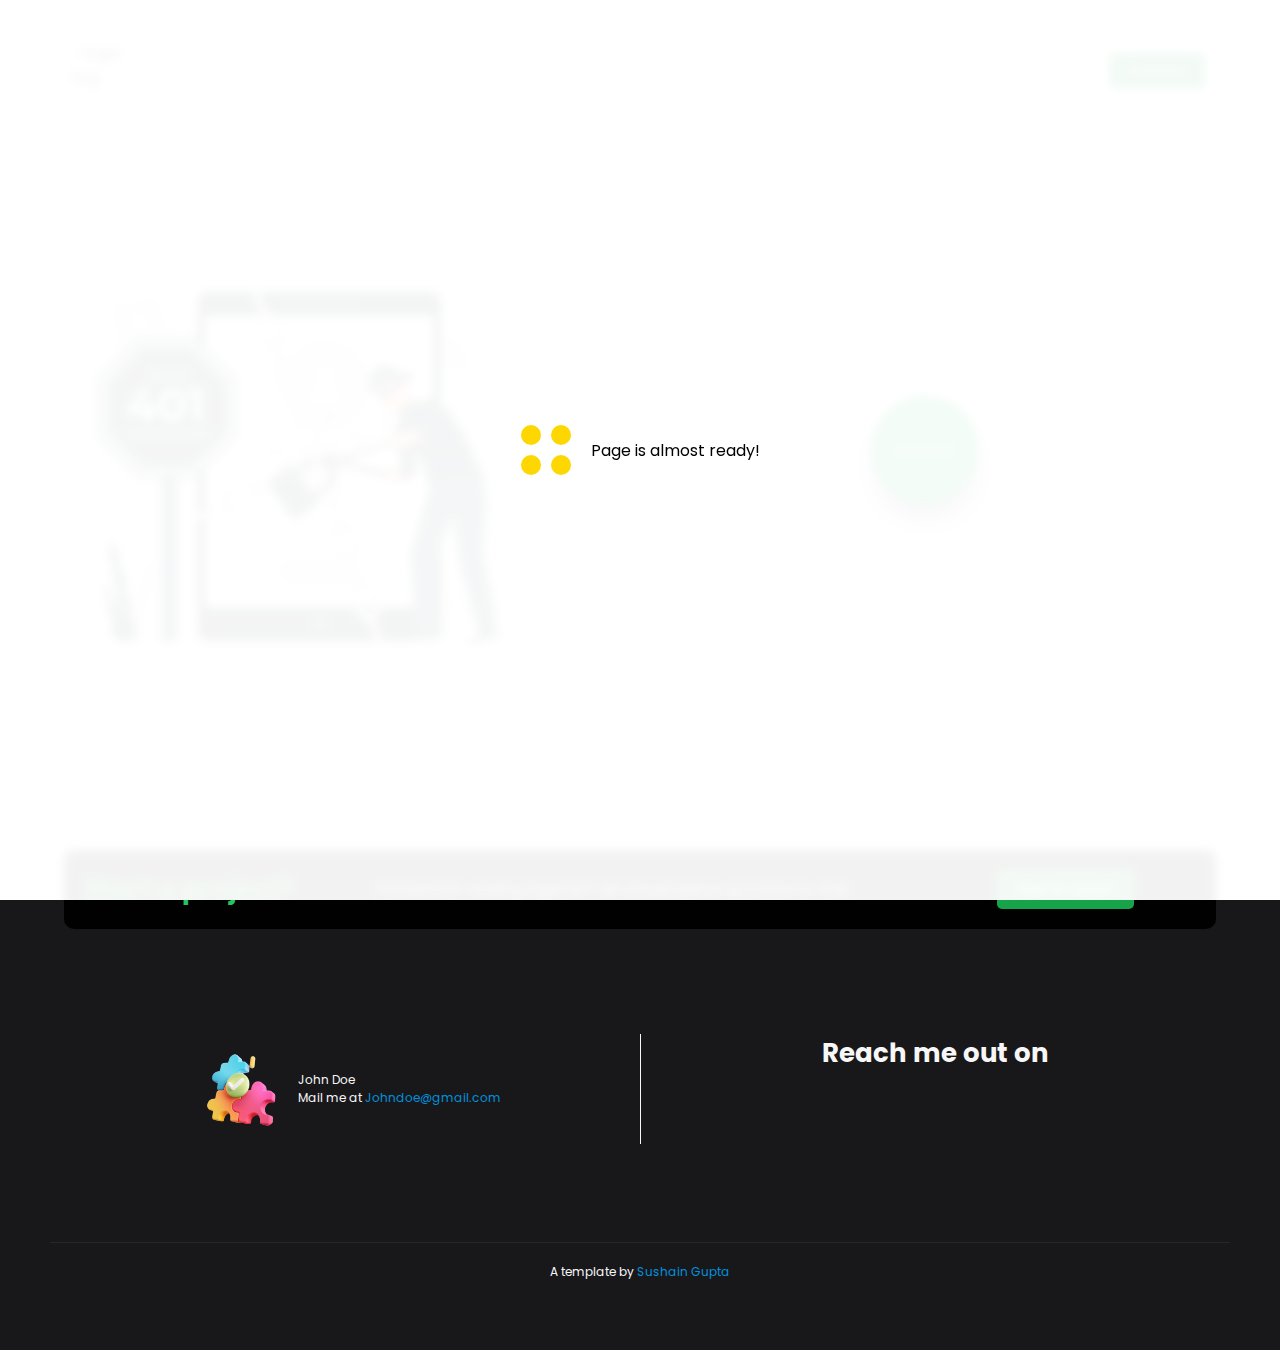
==== commit 38d62187: "Fix: empty space after removal of elements" ====
--- a/projects.html
+++ b/projects.html
@@ -1 +1 @@
-<!DOCTYPE html><html lang="en"><head><meta charset="UTF-8"><meta http-equiv="X-UA-Compatible" content="IE=edge"><meta name="viewport" content="width=device-width,initial-scale=1"><meta name="description" content=""><meta name="keywords" content=""><meta name="author" content="Sushain Gupta"><meta property="og:image" content="./assets/project.png"><meta property="og:type" content="website"><meta property="og:url" content=""><title>Project Library</title><link rel="canonical" href="https://sushaingupta.netlify.app"><link rel="stylesheet" href="loader.min.css"><link rel="stylesheet" href="projects.min.css"><link rel="icon" href="favicon.png" type="image/x-icon"><link rel="stylesheet" type="text/css" href="https://cdn.jsdelivr.net/npm/toastify-js/src/toastify.min.css"><link rel="stylesheet" href="https://cdnjs.cloudflare.com/ajax/libs/font-awesome/6.3.0/css/all.min.css" integrity="sha512-SzlrxWUlpfuzQ+pcUCosxcglQRNAq/DZjVsC0lE40xsADsfeQoEypE+enwcOiGjk/bSuGGKHEyjSoQ1zVisanQ==" crossorigin="anonymous" referrerpolicy="no-referrer"><link rel="stylesheet" href="https://unpkg.com/aos@next/dist/aos.css"><script src="https://www.gstatic.com/firebasejs/4.3.0/firebase.js"></script><script src="firebaseInit.js"></script></head><body><div class="loaderDiv"><div class="loader"></div><p>Loading page</p></div><div class="toaster"></div><header class="header" id="header"><a class="logo initials" tabindex="1"></a><div class="logo img"><img class="logo" src="https://res.cloudinary.com/dkezwrb3a/image/upload/v1678016307/Portfolio/Untitled_design_2_-PhotoRoom.png-PhotoRoom_atrult.png" alt="logo img"></div><div class="navbar"><ul class="navbar-list"><li><a class="navbar-link" name="home" tabindex="3">Go Home</a></li></ul><a class="contactBtn button" name="getInTouch" href="https://www.gmail.com" target="_blank" tabindex="4">Contact</a><ion-icon name="close-outline" class="mobile-nav-icon" onclick="toggleNav()"></ion-icon></div><ion-icon name="menu-outline" class="mobile-nav-icon menu-outline" onclick="toggleNav()" tabindex="2"></ion-icon></header><section class="home-section" tabindex="1006"><div class="sectionDesc"><h1>Welcome to my <span>project library</span></h1><p>This library includes my major as well as minor projects. Tiles in <span>green</span> are some of the major projects while rest of them are minor projects.</p></div><div class="imgDiv"><img src="./assets/project-head.png" alt="Project library image"></div></section><section class="section project-section" id="projects" tabindex="5" data-aos="zoom-in-up" data-aos-duration="700" data-aos-once="true"><div class="searchInputWrapper"><input class="searchInput" type="text" placeholder="Search..."><i class="fa fa-search"></i></div><div class="project card-container"></div></section><div class="formDiv"><img alt="contact illustration" src="./assets/contact.png"><form id="myform"><div class="user-box"><input type="text" id="name" required><label for="Name">Your Name</label></div><div class="user-box"><input type="email" id="email" required><label for="Email">Email Address</label></div><div class="user-box"><textarea id="message" required></textarea><label for="Message">Enter your message</label></div><button type="submit" class="submit-btn button">Submit</button></form><ion-icon name="close-outline" class="mobile-nav-icon"></ion-icon></div><section class="errorSection darkBg" tabindex="1006"><div><img class="errorImg" src="./assets/401-Error Unauthorized-pana.svg" alt=""></div><div><button class="goBack button" onclick="history.back()" tabindex="5">Go back</button></div></section><footer class="footer" tabindex="35"><div class="getInTouch"><h3>Start a project?</h3><p>Interested in working together? We should queue up a time to chat.</p><a class="getInTouchBtn button" tabindex="36">Get in touch</a></div><div class="footerParent"><div class="profInfo"><div class="imgDiv"><img src="./assets//project.png" alt="Profile Image"></div><p>John Doe<br>Mail me at <a href="https://www.gmail.com" tabindex="37">Johndoe@gmail.com</a></p></div><div class="reachMeOut"><h3>Reach me out on</h3><ul class="social-menu"><li><a href="https://www.linkedin.com" class="linkedin" tabindex="38" aria-label="linkedin"><i class="fab fa-linkedin-in"></i></a></li><li><a href="https://github.com" class="github" tabindex="39" aria-label="github"><i class="fab fa-github"></i></a></li><li><a href="https://www.instagram.com" class="instagram" tabindex="40" aria-label="instagram"><i class="fab fa-instagram"></i></a></li><li><a href="https://twitter.com" class="twitter" tabindex="41" aria-label="twitter"><i class="fab fa-twitter"></i></a></li></ul></div></div><p class="developerInfo">A template by <a href="https://www.linkedin.com/in/sushain-gupta" tabindex="50">Sushain Gupta</a></p></footer><script src="./firebase.min.js"></script><script src="./commonScript.min.js"></script><script src="./projects.min.js"></script><script type="module" src="https://unpkg.com/ionicons@5.5.2/dist/ionicons/ionicons.esm.js"></script><script nomodule src="https://unpkg.com/ionicons@5.5.2/dist/ionicons/ionicons.js"></script><script type="text/javascript" src="https://cdn.jsdelivr.net/npm/@emailjs/browser@3/dist/email.min.js"></script><script type="text/javascript" src="https://cdn.jsdelivr.net/npm/toastify-js"></script><script src="https://unpkg.com/aos@next/dist/aos.js"></script><script>AOS.init()</script></body></html>+<!DOCTYPE html><html lang="en"><head><meta charset="UTF-8"><meta http-equiv="X-UA-Compatible" content="IE=edge"><meta name="viewport" content="width=device-width,initial-scale=1"><meta name="description" content=""><meta name="keywords" content=""><meta name="author" content="Sushain Gupta"><meta property="og:image" content="./assets/project.png"><meta property="og:type" content="website"><meta property="og:url" content=""><title>Project Library</title><link rel="canonical" href="https://sushaingupta.netlify.app"><link rel="stylesheet" href="loader.min.css"><link rel="stylesheet" href="projects.min.css"><link rel="icon" href="favicon.png" type="image/x-icon"><link rel="stylesheet" type="text/css" href="https://cdn.jsdelivr.net/npm/toastify-js/src/toastify.min.css"><link rel="stylesheet" href="https://cdnjs.cloudflare.com/ajax/libs/font-awesome/6.3.0/css/all.min.css" integrity="sha512-SzlrxWUlpfuzQ+pcUCosxcglQRNAq/DZjVsC0lE40xsADsfeQoEypE+enwcOiGjk/bSuGGKHEyjSoQ1zVisanQ==" crossorigin="anonymous" referrerpolicy="no-referrer"><link rel="stylesheet" href="https://unpkg.com/aos@next/dist/aos.css"><script src="https://www.gstatic.com/firebasejs/4.3.0/firebase.js"></script><script src="firebaseInit.js"></script></head><body><div class="loaderDiv"><div class="loader"></div><p>Loading page</p></div><div class="toaster"></div><header class="header" id="header"><a class="logo initials" tabindex="1"></a><div class="logo img"><img class="logo" src="https://res.cloudinary.com/dkezwrb3a/image/upload/v1678016307/Portfolio/Untitled_design_2_-PhotoRoom.png-PhotoRoom_atrult.png" alt="logo img"></div><div class="navbar"><ul class="navbar-list"><li><a class="navbar-link" name="home" tabindex="3">Go Home</a></li></ul><a class="contactBtn button" name="getInTouch" href="https://www.gmail.com" target="_blank" tabindex="4">Contact</a><ion-icon name="close-outline" class="mobile-nav-icon" onclick="toggleNav()"></ion-icon></div><ion-icon name="menu-outline" class="mobile-nav-icon menu-outline" onclick="toggleNav()" tabindex="2"></ion-icon></header><section class="home-section" tabindex="1006"><div class="sectionDesc"><h1>Welcome to my <span>project library</span></h1><p>This library includes my major as well as minor projects. Tiles in <span>green</span> are some of the major projects while rest of them are minor projects.</p></div><div class="imgDiv"><img src="./assets/project-head.png" alt="Project library image"></div></section><section class="section project-section" id="projects" tabindex="5" data-aos="zoom-in-up" data-aos-duration="700" data-aos-once="true"><div class="searchInputWrapper"><input class="searchInput" type="text" placeholder="Search..."><i class="fa fa-search"></i></div><div class="project card-container"></div></section><div class="formDiv"><img alt="contact illustration" src="./assets/contact.png"><form id="myform"><div class="user-box"><input type="text" id="name" required><label for="Name">Your Name</label></div><div class="user-box"><input type="email" id="email" required><label for="Email">Email Address</label></div><div class="user-box"><textarea id="message" required></textarea><label for="Message">Enter your message</label></div><button type="submit" class="submit-btn button">Submit</button></form><ion-icon name="close-outline" class="mobile-nav-icon"></ion-icon></div><section class="errorSection darkBg" tabindex="1006"><div><img class="errorImg" src="./assets/401-Error Unauthorized-pana.svg" alt=""></div><div><button class="goBack button" onclick="history.back()" tabindex="5">Go back</button></div></section><footer class="footer" tabindex="35"><div class="getInTouch"><h3>Start a project?</h3><p>Interested in working together? We should queue up a time to chat.</p><a class="getInTouchBtn button" tabindex="36">Get in touch</a></div><div class="footerParent"><div class="profInfo"><div class="imgDiv"><img src="./assets//project.png" alt="Profile Image"></div><p>John Doe<br>Mail me at <a href="https://www.gmail.com" tabindex="37">Johndoe@gmail.com</a></p></div><div class="reachMeOut"><h3>Reach me out on</h3><ul class="social-menu"><li id="linkedin"><a href="https://www.linkedin.com" class="linkedin" tabindex="38" aria-label="linkedin"><i class="fab fa-linkedin-in"></i></a></li><li id="github"><a href="https://github.com" class="github" tabindex="39" aria-label="github"><i class="fab fa-github"></i></a></li><li id="instagram"><a href="https://www.instagram.com" class="instagram" tabindex="40" aria-label="instagram"><i class="fab fa-instagram"></i></a></li><li id="twitter"><a href="https://twitter.com" class="twitter" tabindex="41" aria-label="twitter"><i class="fab fa-twitter"></i></a></li></ul></div></div><p class="developerInfo">A template by <a href="https://www.linkedin.com/in/sushain-gupta" tabindex="50">Sushain Gupta</a></p></footer><script src="./firebase.min.js"></script><script src="./commonScript.min.js"></script><script src="./projects.min.js"></script><script type="module" src="https://unpkg.com/ionicons@5.5.2/dist/ionicons/ionicons.esm.js"></script><script nomodule src="https://unpkg.com/ionicons@5.5.2/dist/ionicons/ionicons.js"></script><script type="text/javascript" src="https://cdn.jsdelivr.net/npm/@emailjs/browser@3/dist/email.min.js"></script><script type="text/javascript" src="https://cdn.jsdelivr.net/npm/toastify-js"></script><script src="https://unpkg.com/aos@next/dist/aos.js"></script><script>AOS.init()</script></body></html>--- a/projects.min.css
+++ b/projects.min.css
@@ -1 +1 @@
-@import url(https://fonts.googleapis.com/css2?family=Poppins:wght@100;200;300;400;500;600;700&display=swap);@import url(https://fonts.googleapis.com/css2?family=Catamaran:wght@400;500;600;700;800;900&display=swap);@import url(https://fonts.googleapis.com/css2?family=Marcellus&display=swap);:root{font-size:62.5%;--primary-yellow:#efcf5e;--parrot-green:#16a34a;--light-blue:#0090dd;--light-gray:#f7f7f7;--fade-white:#fffffff5;--text-gray:#3f3f46;--dark-gray:#18181b;--fade-black:#000000d7;--arrow-pointer:url("/assets/arrow-pointer.png"),auto}*{margin:0;box-sizing:border-box;font-family:Poppins,sans-serif;cursor:var(--arrow-pointer)}html{scroll-behavior:smooth}body{position:relative;background-image:url(assets/bg-proj.png);font-size:1.6rem;overflow-x:hidden}section{display:flex;align-items:center;justify-content:center;flex-direction:column;padding:8rem 7rem;width:100vw;height:-moz-max-content;height:max-content;min-width:100vw;min-height:100vh;background-color:var(--fade-white);color:var(--text-gray);transition:all .7s}.card-container{display:flex;flex-wrap:wrap;justify-content:center;align-items:flex-end}.card-container .card{position:relative;display:flex;flex-direction:column;margin:2rem;padding:1.5rem;background-color:var(--light-gray);border-radius:1rem;height:40rem;width:35rem;transition:all .5s;-webkit-transition:all .5s;box-shadow:rgba(100,100,111,.2) 0 7px 29px 0}.card-container .card p{font-size:1.4rem;color:var(--text-gray)}.card-container .card p span{font-weight:600}.card-container .card .imgDiv{position:sticky;display:flex;margin:auto;overflow:hidden;height:-moz-max-content;height:max-content;border-radius:1rem}.card-container .card .imgDiv img{max-width:100%;max-height:100%;border-radius:1rem;margin:auto}.card-container .card:hover{transition:all .3s;-webkit-transition:all .3s;transform:scale(1.05)}h1{font-size:4rem;font-family:Catamaran,sans-serif;margin-bottom:2rem;text-align:center}h2{font-size:3.2rem;font-family:Catamaran,sans-serif;font-weight:800}h3{font-size:2.6rem}h4{font-size:2.2rem}h5{font-size:2rem;font-weight:600}h6{font-size:1.8rem;font-weight:600}p{font-size:1.6rem;font-weight:400}.button{display:flex;width:-moz-max-content;width:max-content;height:-moz-max-content;height:max-content;gap:.5rem;align-items:center;text-align:center;border:none;border-radius:.5rem;padding:.7rem 2rem;transition:all .5s;-webkit-transition:all .5s;font-size:1.6rem;text-decoration:none;color:var(--light-gray);background-color:var(--parrot-green)}.button:focus,.button:hover{background-color:#22c55e;color:#fff;cursor:pointer}.button:focus{transform:scale(.98);box-shadow:none;border:2px solid #959595}a{text-decoration:none}@media (hover:hover){a:hover{cursor:pointer}}.skeleton-box{display:inline-block;height:1em;position:relative;overflow:hidden;background-color:#dddbdd;border-radius:1rem}.skeleton-box::after{position:absolute;top:0;right:0;bottom:0;left:0;transform:translateX(-100%);background-image:linear-gradient(90deg,rgba(255,255,255,0) 0,rgba(255,255,255,.2) 20%,rgba(255,255,255,.5) 60%,rgba(255,255,255,0));animation:shimmer 2s infinite;content:""}@keyframes shimmer{100%{transform:translateX(100%)}}.social-menu{display:flex;gap:4rem;flex-direction:column;border-radius:1rem;padding:0}.social-menu li{list-style:none}.social-menu a{display:flex;justify-content:center;align-items:center;text-decoration:none;padding:.8rem;transition:.6s;-webkit-transition:all .6s;border-radius:0;aspect-ratio:1/1}.social-menu a i{font-size:3.2rem;transition:.3s;-webkit-transition:all .3s;color:#222}.social-menu a:focus,.social-menu a:hover{transform:scale(1.1);border-radius:50%;cursor:pointer}.social-menu a:focus i,.social-menu a:hover i{color:#fff;cursor:pointer}.social-menu .linkedin:focus,.social-menu .linkedin:hover{background-color:#0077b5}.social-menu .github:focus,.social-menu .github:hover{background-color:#252525}.social-menu .instagram:focus,.social-menu .instagram:hover{background:radial-gradient(circle at 30% 110%,#ffdb8b 0,#ee653d 25%,#d42e81 50%,#a237b6 75%,#3e5fbc 100%)}.social-menu .twitter:focus,.social-menu .twitter:hover{background-color:#1da1f2}.social-menu .dribbble:focus,.social-menu .dribbble:hover{background-color:#db2777}.social-menu .flickr:focus,.social-menu .flickr:hover{background-image:linear-gradient(to right,#1da1f2 50%,#db2777 50%)}.social-menu .pinterest:focus,.social-menu .pinterest:hover{background-color:#e60023}.social-menu .medium:focus,.social-menu .medium:hover{background-color:var(--dark-gray)}.social-menu .facebook:focus,.social-menu .facebook:hover{background-color:#3b5998}.social-menu .behance:focus,.social-menu .behance:hover{background-color:var(--dark-gray)}.header{display:flex;position:fixed;height:14rem;top:0;width:100vw;z-index:2;padding:0 7rem;justify-content:space-between;align-items:center;transition:all .3s;-webkit-transition:all .3s}.header .logo.initials{color:var(--dark-gray);font-family:Catamaran,sans-serif;font-size:3rem;font-weight:900}.header .logo.img{display:flex;width:6rem;height:6rem;margin-right:auto;border-radius:50%}.header .logo.img img{max-width:100%;height:100%;border-radius:50%;margin:auto}.header .navbar{display:flex;gap:1.2rem;margin-left:auto}.header .navbar .navbar-list{display:none;list-style:none;margin:auto;gap:1.2rem}.header .navbar .navbar-list .navbar-link{display:inline-block;font-weight:300;padding:.5rem 1.2rem;transition:all .3s;-webkit-transition:all .3s;color:var(--dark-gray)}.header .navbar .navbar-list .navbar-link:hover{transition:all .2s;-webkit-transition:all .2s;text-underline-offset:.7rem;transform:scale(1.1);cursor:var(--hand-pointer);cursor:pointer}.header .navbar .button{transform:scale(.9);margin:0}.header .mobile-nav-icon{padding-top:5px;width:3rem;height:3rem;color:var(--primary-color);display:none}.header-scroll-style{height:6rem;animation:header-anim-1 .3s normal;transition:all 1s;background-color:rgba(255,255,255,.8);backdrop-filter:blur(5px);-webkit-backdrop-filter:blur(5px);box-shadow:rgba(149,157,165,.2) 0 8px 24px}@keyframes header-anim-1{0%{height:12rem}100%{height:6rem}}.home-section{display:none;flex-direction:row;justify-content:space-between;padding-left:12rem;padding-right:12rem}.home-section div{width:50%;margin-top:3rem}.home-section div h1{font-size:3.6rem;line-height:5rem;font-weight:900;text-align:start;margin:0}.home-section div h1 span{font-family:Catamaran,sans-serif;color:var(--parrot-green)}.home-section div h3{font-family:Catamaran,sans-serif}.home-section div p{padding-bottom:3rem}.home-section div p b{font-style:italic;font-weight:600}.home-section div .about-me-btn{color:var(--dark-gray);padding:0;background-color:transparent}.home-section div .about-me-btn ion-icon{font-size:1.2rem}.home-section div .about-me-btn:focus,.home-section div .about-me-btn:hover{gap:1rem;color:var(--light-blue);cursor:pointer;border:none}.home-section .imgDiv{display:flex;width:35%;height:100%;min-width:20rem;border-radius:0;margin-top:3rem;margin:auto;overflow:hidden}.home-section .imgDiv img{width:100%;height:100%}.project-section{display:none;position:relative;margin:0;padding:5rem 0;justify-content:flex-start}.project-section .searchInputWrapper{position:absolute;top:0;display:flex;justify-content:space-between;min-width:30rem;width:30%;box-shadow:rgba(149,157,165,.2) 0 8px 24px;border-radius:2rem}.project-section .searchInputWrapper .searchInput{width:100%;border:none;border-radius:2rem;padding:1rem}.project-section .searchInputWrapper .searchInput:focus{outline:0}.project-section .searchInputWrapper i{font-size:1.5rem;color:#a1a1a1;margin:auto 2rem}.project-section .card-container .card{height:35rem;background-image:linear-gradient(to top,#000,#121112,#1c1c1f,#25282b,#2d3436);background-repeat:no-repeat;background-size:100% 50%}.project-section .card-container .card .options{display:flex;flex-direction:column;position:absolute;width:20%;top:0;bottom:0;right:0;border-radius:1rem;justify-content:center;transition:all .5s;-webkit-transition:all .5s;overflow:hidden}.project-section .card-container .card .options::before{content:"";position:absolute;width:100%;top:0;bottom:0;right:0;border-radius:1rem;background-color:var(--fade-black);transform:translateX(100%);transition:all .5s;-webkit-transition:all .5s;opacity:0}.project-section .card-container .card ion-icon{padding:1rem;width:2rem;height:2rem;color:var(--dark-gray);border-radius:50%;background-color:var(--light-gray);margin:1.5rem;scale:0;opacity:0;transition:all .5s;-webkit-transition:all .5s}.project-section .card-container .card button{border:none;background-color:transparent;padding:0}.project-section .card-container .card:focus{transition:all .2s;-webkit-transition:all .2s;transform:scale(1.05)}.project-section .card-container .card:focus .options::before{transform:translateX(0);opacity:1}.project-section .card-container .card:focus ion-icon{scale:1;opacity:1;transition:all .5s;-webkit-transition:all .5s;background-color:var(--light-gray)}.project-section .card-container .card:focus ion-icon:focus{color:var(--light-gray);background-color:var(--light-blue);cursor:pointer}.project-section .card-container .card.major{background-image:linear-gradient(to top,#000200,#071806,#0b260a,#07350b,#004508)}.project-section .card-container .card.filtered-out{scale:0;transform:translateY(-100%);transition:ease-in-out .5s}@media (hover:hover){.project-section .card:hover .options::before{transform:translateX(0);opacity:1}.project-section .card:hover ion-icon{scale:1;opacity:1;transition:all .5s;-webkit-transition:all .5s}.project-section .card:hover ion-icon:hover{color:var(--light-gray);background-color:var(--light-blue);cursor:pointer}}.formDiv{display:flex;align-items:center;justify-content:space-evenly;gap:5rem;position:fixed;bottom:0;right:0;left:0;top:0;margin:auto;width:-moz-max-content;width:max-content;height:-moz-max-content;height:max-content;padding:4rem;border-radius:1rem;z-index:3;background-color:var(--fade-black);scale:0;transition:all .5s;-webkit-transition:all .5s;width:80%}.formDiv .mobile-nav-icon{position:absolute;right:1rem;top:1rem;color:var(--light-gray);font-size:2.8rem}.formDiv .mobile-nav-icon:hover{color:var(--light-gray);border-radius:.5rem;background-color:#dc2626}.formDiv img{width:35%;border-radius:50%}.formDiv form{width:60%;height:-moz-max-content;height:max-content;padding:2rem;box-sizing:border-box;background-color:rgba(255,255,255,.9);border-radius:1rem}.formDiv form div{position:relative}.formDiv form div input,.formDiv form div textarea{width:100%;padding:1rem 0;font-size:1.6rem;color:#333;margin-bottom:5rem;border:none;border-bottom:1px solid #333;outline:0;background:0 0;-webkit-user-select:text;-moz-user-select:text;user-select:text;border-radius:0}.formDiv form div input:-webkit-autofill,.formDiv form div input:-webkit-autofill:active,.formDiv form div input:-webkit-autofill:focus,.formDiv form div input:-webkit-autofill:hover{transition-delay:9999s}.formDiv form div label{position:absolute;top:0;left:0;padding:1rem 0;font-size:1.4rem;color:#333;pointer-events:none;transition:.5s;-webkit-transition:all .5s}.formDiv form div input:focus~label,.formDiv form div input:valid~label,.formDiv form div textarea:focus~label,.formDiv form div textarea:valid~label{top:-2rem;left:0;color:#041c32;font-size:1.2rem}.formDiv.open{scale:1;transition:all .5s;-webkit-transition:all .5s}.errorSection{flex-direction:row;justify-content:space-around;background-color:var(--light-gray)}.errorSection div{width:50%}.errorSection .errorImg{width:80%;margin:auto}.errorSection .goBack{display:flex;justify-content:center;margin:auto;border-radius:50%;width:12rem;height:12rem;box-shadow:#252525 0 20px 30px -10px;background-color:#22c55e;transform:scale(.9)}.errorSection .goBack::before{content:"";background-color:rgba(34,197,94,.2196078431);width:12rem;height:12rem;padding:2rem;border-radius:50%;position:absolute;animation:grow infinite 2.5s;opacity:0}.errorSection .goBack:hover{position:relative;background-color:var(--parrot-green);transform:scale(1.2)}@keyframes grow{0%{padding:0}70%{opacity:1}100%{padding:3rem;opacity:0}}.footer{position:relative;display:flex;flex-direction:column;background-color:var(--dark-gray);height:-moz-max-content;height:max-content;min-height:20rem;align-items:center;padding:3.5rem 5rem 0 5rem;justify-content:space-evenly;color:#f7f7f7}.footer .footerParent{position:relative;display:flex;width:100%;margin:5rem 0 5rem 0}.footer .developerInfo{width:100%;text-align:center;font-size:1.2rem;padding:2rem 0 2rem 0;border-top:1px solid #27272a}.footer .developerInfo a{color:var(--light-blue)}.footer .developerInfo a:hover{color:var(--light-blue);text-decoration:underline}.footer .getInTouch{display:flex;justify-content:space-evenly;width:-moz-max-content;width:max-content;position:absolute;gap:2rem;top:-5rem;padding:2rem;border-radius:1rem;background-color:rgba(0,0,0,.942)}.footer .getInTouch h3{color:#22c55e;text-align:center}.footer .getInTouch p{font-size:1.4rem;margin:auto}.footer .getInTouch a{margin:auto}.footer .profInfo{display:flex;justify-content:center;align-items:center;width:50vw}.footer .profInfo .imgDiv{display:flex;overflow:hidden;border-radius:50%;width:9rem;height:100%;margin:1rem}.footer .profInfo .imgDiv img{width:100%;height:100%}.footer .profInfo p{font-size:1.2rem}.footer .profInfo p a{color:var(--light-blue);text-decoration:none;cursor:pointer}.footer .profInfo p a:hover{text-decoration:underline}.footer .reachMeOut{display:flex;justify-content:center;align-items:center;width:50vw;flex-wrap:wrap;align-items:center;border-left:1px solid #f7f7f7}.footer .reachMeOut h3{width:100%;text-align:center;margin:auto}.footer .reachMeOut .social-menu{display:flex;flex-direction:row;justify-content:center;flex-wrap:wrap;align-items:center;padding:1.5rem}.footer .reachMeOut .social-menu a{display:flex;flex-direction:row;width:4rem;height:4rem}.footer .reachMeOut .social-menu a i{font-size:2.4rem;color:#f7f7f7}.footer .reachMeOut .social-menu a:hover{transform:scale(1);border-radius:50%}.footer .reachMeOut h2{text-align:center;padding:0 1rem}@media screen and (max-width:1400px){.footer .reachMeOut{flex-direction:column}}@media screen and (max-width:1300px){.formDiv{gap:2rem;width:100%;transform:scale(.9);margin-left:0;margin-right:0}.formDiv form{width:100%}.footer{height:50vh}.footer .getInTouch{width:90vw}}@media screen and (max-width:1000px){.section{flex-direction:column;padding:5rem 8rem}.section .title{margin-bottom:0;align-items:center}.section .title p{margin:0 0 2rem 0;text-align:center}.header{height:10rem;padding:0 2rem}.header-scroll-style{height:7rem}@keyframes header-anim-1{0%{height:10rem}100%{height:7rem}}.home-section{flex-direction:column-reverse;justify-content:center;text-align:center;align-items:center}.home-section div{width:100%}.home-section div p{width:90%}.home-section div .button{margin:auto}.home-section .imgDiv{width:40%;margin:0}.home-section h1{display:flex;justify-content:center;gap:1rem}.home-section .profile-image{width:60%}.home-section div{margin:1rem}.home-section div p{width:100%}.card-container{gap:3rem}.card-container .card{margin:0}.project-section{padding:10rem 0}.project-section .section-header img{display:none}.errorSection{padding:10rem 0;flex-direction:column;justify-content:center;gap:6rem;margin-bottom:5rem}.errorSection div{width:70%}.errorSection .errorImg{width:100%}.formDiv{width:95%;padding:0}.formDiv form{padding:2rem}.formDiv .mobile-nav-icon{color:var(--dark-gray)}.footer{height:-moz-max-content;height:max-content;padding-top:17rem;justify-content:center}.footer .footerParent{justify-content:center;align-items:center;flex-direction:column;padding:0}.footer .getInTouch{flex-direction:column;top:-15%}.footer .getInTouch p{text-align:center}.footer .profInfo{width:90vw}.footer .reachMeOut{width:-moz-max-content;width:max-content;margin-top:3rem;margin:3rem 0;border:none}.footer .social-menu{width:90vw;margin:3rem 1rem;flex-wrap:wrap;justify-content:center;padding:1.5rem}.footer .social-menu a{padding:2.5rem;background-color:#000;border-radius:50%}}@media (max-width:900px){.section{padding:12rem 2rem}.header .navbar{z-index:1;background-color:rgba(255,255,255,.8);backdrop-filter:blur(5px);-webkit-backdrop-filter:blur(5px);flex-direction:column;position:absolute;height:-moz-max-content;height:max-content;border-radius:1rem 0 0 1rem;top:2rem;right:0;width:50vmin;transform:translate(100%);transition:all .95s;-webkit-transition:all .95s}.header .navbar .navbar-list{margin:0;flex-direction:column;padding:0}.header .navbar .navbar-list .navbar-link{font-weight:400;padding:1rem;border-radius:0}.header .navbar .navbar-list .navbar-link.active{border-left:3px solid var(--dark-gray);text-decoration:none}.header .navbar .mobile-nav-icon{display:block;position:absolute;right:2rem;border-radius:.2rem}.header .navbar .mobile-nav-icon:hover{color:var(--light-gray);background-color:#dc2626}.header .navbar .contactBtn{margin:0 auto}.header .mobile-nav-icon{display:block}.header.active{background-color:transparent;backdrop-filter:none;-webkit-backdrop-filter:none;box-shadow:none}.header.active .navbar{transform:translate(0);transition:all .95s;-webkit-transition:all .95s;padding:1.5rem;box-shadow:rgba(100,100,111,.2) 0 7px 29px 0}.header.active .navbar .contactBtn{width:100%;justify-content:center}.header.active.header-scroll-style .navbar{top:0}.home-section h1{align-items:center;flex-direction:column;gap:0}.home-section .sectionDesc{display:flex;flex-direction:column;align-items:center;padding:0;margin:0}.project-section{background-color:#fff}.footer .profInfo p{font-size:1.4rem}}@media screen and (max-width:570px){.home-section h1{align-items:center;flex-direction:column;gap:0;line-height:5rem}.card-container .card{width:90vw}}@media screen and (min-width:2400px){:root{font-size:100%}}::-webkit-scrollbar{width:7px}::-webkit-scrollbar-track{background:var(--light-gray)}::-webkit-scrollbar-thumb{background:#daa520;border-radius:50% 0 0 50%}::-webkit-scrollbar-thumb:hover{background:#daa520}+@import url(https://fonts.googleapis.com/css2?family=Poppins:wght@100;200;300;400;500;600;700&display=swap);@import url(https://fonts.googleapis.com/css2?family=Catamaran:wght@400;500;600;700;800;900&display=swap);@import url(https://fonts.googleapis.com/css2?family=Marcellus&display=swap);:root{font-size:62.5%;--primary-yellow:#efcf5e;--parrot-green:#16a34a;--light-blue:#0090dd;--light-gray:#f7f7f7;--fade-white:#fffffff5;--text-gray:#3f3f46;--dark-gray:#18181b;--fade-black:#000000d7;--arrow-pointer:url("/assets/arrow-pointer.png"),auto}*{margin:0;box-sizing:border-box;font-family:Poppins,sans-serif;cursor:var(--arrow-pointer)}html{scroll-behavior:smooth}body{position:relative;background-image:url(assets/bg-proj.png);font-size:1.6rem;overflow-x:hidden}section{display:flex;align-items:center;justify-content:center;flex-direction:column;padding:8rem 7rem;width:100vw;height:-moz-max-content;height:max-content;min-width:100vw;min-height:100vh;background-color:var(--fade-white);color:var(--text-gray);transition:all .7s}.card-container{display:flex;flex-wrap:wrap;justify-content:center;align-items:flex-end}.card-container .card{position:relative;display:flex;flex-direction:column;margin:2rem;padding:1.5rem;background-color:var(--light-gray);border-radius:1rem;height:40rem;width:35rem;transition:all .5s;-webkit-transition:all .5s;box-shadow:rgba(100,100,111,.2) 0 7px 29px 0}.card-container .card p{font-size:1.4rem;color:var(--text-gray)}.card-container .card p span{font-weight:600}.card-container .card .imgDiv{position:sticky;display:flex;margin:auto;overflow:hidden;height:-moz-max-content;height:max-content;border-radius:1rem}.card-container .card .imgDiv img{max-width:100%;max-height:100%;border-radius:1rem;margin:auto}.card-container .card:hover{transition:all .3s;-webkit-transition:all .3s;transform:scale(1.05)}h1{font-size:4rem;font-family:Catamaran,sans-serif;margin-bottom:2rem;text-align:center}h2{font-size:3.2rem;font-family:Catamaran,sans-serif;font-weight:800}h3{font-size:2.6rem}h4{font-size:2.2rem}h5{font-size:2rem;font-weight:600}h6{font-size:1.8rem;font-weight:600}p{font-size:1.6rem;font-weight:400}.button{display:flex;width:-moz-max-content;width:max-content;height:-moz-max-content;height:max-content;gap:.5rem;align-items:center;text-align:center;border:none;border-radius:.5rem;padding:.7rem 2rem;transition:all .5s;-webkit-transition:all .5s;font-size:1.6rem;text-decoration:none;color:var(--light-gray);background-color:var(--parrot-green)}.button:focus,.button:hover{background-color:#22c55e;color:#fff;cursor:pointer}.button:focus{transform:scale(.98);box-shadow:none;border:2px solid #959595}a{text-decoration:none}@media (hover:hover){a:hover{cursor:pointer}}.skeleton-box{display:inline-block;height:1em;position:relative;overflow:hidden;background-color:#dddbdd;border-radius:1rem}.skeleton-box::after{position:absolute;top:0;right:0;bottom:0;left:0;transform:translateX(-100%);background-image:linear-gradient(90deg,rgba(255,255,255,0) 0,rgba(255,255,255,.2) 20%,rgba(255,255,255,.5) 60%,rgba(255,255,255,0));animation:shimmer 2s infinite;content:""}@keyframes shimmer{100%{transform:translateX(100%)}}.social-menu{display:flex;gap:4rem;flex-direction:column;border-radius:1rem;padding:0}.social-menu li{list-style:none}.social-menu a{display:flex;justify-content:center;align-items:center;text-decoration:none;padding:.8rem;transition:.6s;-webkit-transition:all .6s;border-radius:0;aspect-ratio:1/1}.social-menu a i{font-size:3.2rem;transition:.3s;-webkit-transition:all .3s;color:#222}.social-menu a:focus,.social-menu a:hover{transform:scale(1.1);border-radius:50%;cursor:pointer}.social-menu a:focus i,.social-menu a:hover i{color:#fff;cursor:pointer}.social-menu .linkedin:focus,.social-menu .linkedin:hover{background-color:#0077b5}.social-menu .github:focus,.social-menu .github:hover{background-color:#252525}.social-menu .instagram:focus,.social-menu .instagram:hover{background:radial-gradient(circle at 30% 110%,#ffdb8b 0,#ee653d 25%,#d42e81 50%,#a237b6 75%,#3e5fbc 100%)}.social-menu .twitter:focus,.social-menu .twitter:hover{background-color:#1da1f2}.social-menu .dribbble:focus,.social-menu .dribbble:hover{background-color:#db2777}.social-menu .flickr:focus,.social-menu .flickr:hover{background-image:linear-gradient(to right,#1da1f2 50%,#db2777 50%)}.social-menu .pinterest:focus,.social-menu .pinterest:hover{background-color:#e60023}.social-menu .medium:focus,.social-menu .medium:hover{background-color:var(--dark-gray)}.social-menu .facebook:focus,.social-menu .facebook:hover{background-color:#3b5998}.social-menu .behance:focus,.social-menu .behance:hover{background-color:var(--dark-gray)}.header{display:flex;position:fixed;height:14rem;top:0;width:100vw;z-index:2;padding:0 7rem;justify-content:space-between;align-items:center;transition:all .3s;-webkit-transition:all .3s}.header .logo.initials{color:var(--dark-gray);font-family:Catamaran,sans-serif;font-size:3rem;font-weight:900}.header .logo.img{display:flex;width:6rem;height:6rem;margin-right:auto;border-radius:50%}.header .logo.img img{max-width:100%;height:100%;border-radius:50%;margin:auto}.header .navbar{display:flex;gap:1.2rem;margin-left:auto}.header .navbar .navbar-list{display:none;list-style:none;margin:auto;gap:1.2rem}.header .navbar .navbar-list .navbar-link{display:inline-block;font-weight:300;padding:.5rem 1.2rem;transition:all .3s;-webkit-transition:all .3s;color:var(--dark-gray)}.header .navbar .navbar-list .navbar-link:hover{transition:all .2s;-webkit-transition:all .2s;text-underline-offset:.7rem;transform:scale(1.1);cursor:var(--hand-pointer);cursor:pointer}.header .navbar .button{transform:scale(.9);margin:0}.header .mobile-nav-icon{padding-top:5px;width:3rem;height:3rem;color:var(--primary-color);display:none}.header-scroll-style{height:6rem;animation:header-anim-1 .3s normal;transition:all 1s;background-color:rgba(255,255,255,.8);backdrop-filter:blur(5px);-webkit-backdrop-filter:blur(5px);box-shadow:rgba(149,157,165,.2) 0 8px 24px}@keyframes header-anim-1{0%{height:12rem}100%{height:6rem}}.home-section{display:none;flex-direction:row;justify-content:space-between;padding-left:12rem;padding-right:12rem}.home-section div{width:50%;margin-top:3rem}.home-section div h1{font-size:3.6rem;line-height:5rem;font-weight:900;text-align:start;margin:0}.home-section div h1 span{font-family:Catamaran,sans-serif;color:var(--parrot-green)}.home-section div h3{font-family:Catamaran,sans-serif}.home-section div p{padding-bottom:3rem}.home-section div p b{font-style:italic;font-weight:600}.home-section div .about-me-btn{color:var(--dark-gray);padding:0;background-color:transparent}.home-section div .about-me-btn ion-icon{font-size:1.2rem}.home-section div .about-me-btn:focus,.home-section div .about-me-btn:hover{gap:1rem;color:var(--light-blue);cursor:pointer;border:none}.home-section .imgDiv{display:flex;width:35%;height:100%;min-width:20rem;border-radius:0;margin-top:3rem;margin:auto;overflow:hidden}.home-section .imgDiv img{width:100%;height:100%}.project-section{display:none;position:relative;margin:0;padding:5rem 0;justify-content:flex-start}.project-section .searchInputWrapper{position:absolute;top:0;display:flex;justify-content:space-between;min-width:30rem;width:30%;box-shadow:rgba(149,157,165,.2) 0 8px 24px;border-radius:2rem}.project-section .searchInputWrapper .searchInput{width:100%;border:none;border-radius:2rem;padding:1rem}.project-section .searchInputWrapper .searchInput:focus{outline:0}.project-section .searchInputWrapper i{font-size:1.5rem;color:#a1a1a1;margin:auto 2rem}.project-section .card-container .card{height:35rem;background-image:linear-gradient(to top,#000,#121112,#1c1c1f,#25282b,#2d3436);background-repeat:no-repeat;background-size:100% 50%}.project-section .card-container .card .options{display:flex;flex-direction:column;position:absolute;width:20%;top:0;bottom:0;right:0;border-radius:1rem;justify-content:center;transition:all .5s;-webkit-transition:all .5s;overflow:hidden}.project-section .card-container .card .options::before{content:"";position:absolute;width:100%;top:0;bottom:0;right:0;border-radius:1rem;background-color:var(--fade-black);transform:translateX(100%);transition:all .5s;-webkit-transition:all .5s;opacity:0}.project-section .card-container .card ion-icon{padding:1rem;width:2rem;height:2rem;color:var(--dark-gray);border-radius:50%;background-color:var(--light-gray);margin:1.5rem;scale:0;opacity:0;transition:all .5s;-webkit-transition:all .5s}.project-section .card-container .card button{border:none;background-color:transparent;padding:0}.project-section .card-container .card:focus{transition:all .2s;-webkit-transition:all .2s;transform:scale(1.05)}.project-section .card-container .card:focus .options::before{transform:translateX(0);opacity:1}.project-section .card-container .card:focus ion-icon{scale:1;opacity:1;transition:all .5s;-webkit-transition:all .5s;background-color:var(--light-gray)}.project-section .card-container .card:focus ion-icon:focus{color:var(--light-gray);background-color:var(--light-blue);cursor:pointer}.project-section .card-container .card.major{background-image:linear-gradient(to top,#000200,#071806,#0b260a,#07350b,#004508)}.project-section .card-container .card.filtered-out{scale:0;transform:translateY(-100%);transition:ease-in-out .5s}@media (hover:hover){.project-section .card:hover .options::before{transform:translateX(0);opacity:1}.project-section .card:hover ion-icon{scale:1;opacity:1;transition:all .5s;-webkit-transition:all .5s}.project-section .card:hover ion-icon:hover{color:var(--light-gray);background-color:var(--light-blue);cursor:pointer}}.formDiv{display:flex;align-items:center;justify-content:space-evenly;gap:5rem;position:fixed;bottom:0;right:0;left:0;top:0;margin:auto;width:-moz-max-content;width:max-content;height:-moz-max-content;height:max-content;padding:4rem;border-radius:1rem;z-index:3;background-color:var(--fade-black);scale:0;transition:all .5s;-webkit-transition:all .5s;width:80%}.formDiv .mobile-nav-icon{position:absolute;right:1rem;top:1rem;color:var(--light-gray);font-size:2.8rem}.formDiv .mobile-nav-icon:hover{color:var(--light-gray);border-radius:.5rem;background-color:#dc2626}.formDiv img{width:35%;border-radius:50%}.formDiv form{width:60%;height:-moz-max-content;height:max-content;padding:2rem;box-sizing:border-box;background-color:rgba(255,255,255,.9);border-radius:1rem}.formDiv form div{position:relative}.formDiv form div input,.formDiv form div textarea{width:100%;padding:1rem 0;font-size:1.6rem;color:#333;margin-bottom:5rem;border:none;border-bottom:1px solid #333;outline:0;background:0 0;-webkit-user-select:text;-moz-user-select:text;user-select:text;border-radius:0}.formDiv form div input:-webkit-autofill,.formDiv form div input:-webkit-autofill:active,.formDiv form div input:-webkit-autofill:focus,.formDiv form div input:-webkit-autofill:hover{transition-delay:9999s}.formDiv form div label{position:absolute;top:0;left:0;padding:1rem 0;font-size:1.4rem;color:#333;pointer-events:none;transition:.5s;-webkit-transition:all .5s}.formDiv form div input:focus~label,.formDiv form div input:valid~label,.formDiv form div textarea:focus~label,.formDiv form div textarea:valid~label{top:-2rem;left:0;color:#041c32;font-size:1.2rem}.formDiv.open{scale:1;transition:all .5s;-webkit-transition:all .5s}.errorSection{flex-direction:row;justify-content:space-around;background-color:var(--light-gray)}.errorSection div{width:50%}.errorSection .errorImg{width:80%;margin:auto}.errorSection .goBack{display:flex;justify-content:center;margin:auto;border-radius:50%;width:12rem;height:12rem;box-shadow:#252525 0 20px 30px -10px;background-color:#22c55e;transform:scale(.9)}.errorSection .goBack::before{content:"";background-color:rgba(34,197,94,.2196078431);width:12rem;height:12rem;padding:2rem;border-radius:50%;position:absolute;animation:grow infinite 2.5s;opacity:0}.errorSection .goBack:hover{position:relative;background-color:var(--parrot-green);transform:scale(1.2)}@keyframes grow{0%{padding:0}70%{opacity:1}100%{padding:3rem;opacity:0}}.footer{position:relative;display:flex;flex-direction:column;background-color:var(--dark-gray);height:-moz-max-content;height:max-content;min-height:20rem;align-items:center;padding:3.5rem 5rem 0 5rem;justify-content:space-evenly;color:#f7f7f7}.footer .footerParent{display:flex;position:relative;width:100%;margin:5rem 0 5rem 0}.footer .developerInfo{width:100%;text-align:center;font-size:1.2rem;padding:2rem 0 2rem 0;border-top:1px solid #27272a}.footer .developerInfo a{color:var(--light-blue)}.footer .developerInfo a:hover{color:var(--light-blue);text-decoration:underline}.footer .getInTouch{display:flex;justify-content:space-evenly;width:-moz-max-content;width:max-content;position:absolute;gap:2rem;top:-5rem;padding:2rem;border-radius:1rem;background-color:rgba(0,0,0,.942)}.footer .getInTouch h3{color:#22c55e;text-align:center}.footer .getInTouch p{font-size:1.4rem;margin:auto}.footer .getInTouch a{margin:auto}.footer .profInfo{display:flex;justify-content:center;align-items:center;width:50vw}.footer .profInfo .imgDiv{display:flex;overflow:hidden;border-radius:50%;width:9rem;min-width:9rem;height:9rem;margin:1rem}.footer .profInfo .imgDiv img{min-width:100%;max-height:100%;-o-object-fit:cover;object-fit:cover}.footer .profInfo p{font-size:1.2rem}.footer .profInfo p a{color:var(--light-blue);text-decoration:none;cursor:pointer}.footer .profInfo p a:hover{text-decoration:underline}.footer .reachMeOut{display:flex;justify-content:center;align-items:center;width:50vw;flex-wrap:wrap;align-items:center;border-left:1px solid #f7f7f7}.footer .reachMeOut h3{width:100%;text-align:center;margin:auto}.footer .reachMeOut .social-menu{display:flex;flex-direction:row;justify-content:center;flex-wrap:wrap;align-items:center;padding:1.5rem}.footer .reachMeOut .social-menu a{display:flex;flex-direction:row;width:4rem;height:4rem}.footer .reachMeOut .social-menu a i{font-size:2.4rem;color:#f7f7f7}.footer .reachMeOut .social-menu a:hover{transform:scale(1);border-radius:50%}.footer .reachMeOut h2{text-align:center;padding:0 1rem}@media screen and (max-width:1400px){.footer .reachMeOut{flex-direction:column}}@media screen and (max-width:1300px){.formDiv{gap:2rem;width:100%;transform:scale(.9);margin-left:0;margin-right:0}.formDiv form{width:100%}.footer{height:50vh}.footer .getInTouch{width:90vw}}@media screen and (max-width:1000px){.section{flex-direction:column;padding:5rem 8rem}.section .title{margin-bottom:0;align-items:center}.section .title p{margin:0 0 2rem 0;text-align:center}.header{height:10rem;padding:0 2rem}.header-scroll-style{height:7rem}@keyframes header-anim-1{0%{height:10rem}100%{height:7rem}}.home-section{flex-direction:column-reverse;justify-content:center;text-align:center;align-items:center}.home-section div{width:100%}.home-section div p{width:90%}.home-section div .button{margin:auto}.home-section .imgDiv{width:40%;margin:0}.home-section h1{display:flex;justify-content:center;gap:1rem}.home-section .profile-image{width:60%}.home-section div{margin:1rem}.home-section div p{width:100%}.card-container{gap:3rem}.card-container .card{margin:0}.project-section{padding:10rem 0}.project-section .section-header img{display:none}.errorSection{padding:10rem 0;flex-direction:column;justify-content:center;gap:6rem;margin-bottom:5rem}.errorSection div{width:70%}.errorSection .errorImg{width:100%}.formDiv{padding:0}.formDiv img{display:none}.formDiv form{padding:2rem}.formDiv .mobile-nav-icon{color:var(--dark-gray)}.footer{flex-direction:column;height:-moz-max-content;height:max-content;padding-top:17rem;justify-content:center}.footer .footerParent{justify-content:center;align-items:center;flex-direction:column;padding:0}.footer .getInTouch{flex-direction:column;top:-15%}.footer .getInTouch p{text-align:center}.footer .profInfo{width:90vw}.footer .reachMeOut{width:-moz-max-content;width:max-content;margin-top:3rem;margin:3rem 0;border:none}.footer .social-menu{width:90vw;margin:3rem 1rem;flex-wrap:wrap;justify-content:center;padding:1.5rem}.footer .social-menu a{padding:2.5rem;background-color:#000;border-radius:50%}}@media (max-width:900px){.section{padding:12rem 2rem}.header .navbar{z-index:1;background-color:rgba(255,255,255,.8);backdrop-filter:blur(5px);-webkit-backdrop-filter:blur(5px);flex-direction:column;position:absolute;height:-moz-max-content;height:max-content;border-radius:1rem 0 0 1rem;top:2rem;right:0;width:50vmin;transform:translate(100%);transition:all .95s;-webkit-transition:all .95s}.header .navbar .navbar-list{margin:0;flex-direction:column;padding:0}.header .navbar .navbar-list .navbar-link{font-weight:400;padding:1rem;border-radius:0}.header .navbar .navbar-list .navbar-link.active{border-left:3px solid var(--dark-gray);text-decoration:none}.header .navbar .mobile-nav-icon{display:block;position:absolute;right:2rem;border-radius:.2rem}.header .navbar .mobile-nav-icon:hover{color:var(--light-gray);background-color:#dc2626}.header .navbar .contactBtn{margin:0 auto}.header .mobile-nav-icon{display:block}.header.active{background-color:transparent;backdrop-filter:none;-webkit-backdrop-filter:none;box-shadow:none}.header.active .navbar{transform:translate(0);transition:all .95s;-webkit-transition:all .95s;padding:1.5rem;box-shadow:rgba(100,100,111,.2) 0 7px 29px 0}.header.active .navbar .contactBtn{width:100%;justify-content:center}.header.active.header-scroll-style .navbar{top:0}.home-section h1{align-items:center;flex-direction:column;gap:0}.home-section .sectionDesc{display:flex;flex-direction:column;align-items:center;padding:0;margin:0}.project-section{background-color:#fff}.footer .profInfo p{font-size:1.4rem}}@media screen and (max-width:570px){.home-section h1{align-items:center;flex-direction:column;gap:0;line-height:5rem}.card-container .card{width:90vw}}@media screen and (min-width:2400px){:root{font-size:100%}}::-webkit-scrollbar{width:7px}::-webkit-scrollbar-track{background:var(--light-gray)}::-webkit-scrollbar-thumb{background:#daa520;border-radius:50% 0 0 50%}::-webkit-scrollbar-thumb:hover{background:#daa520}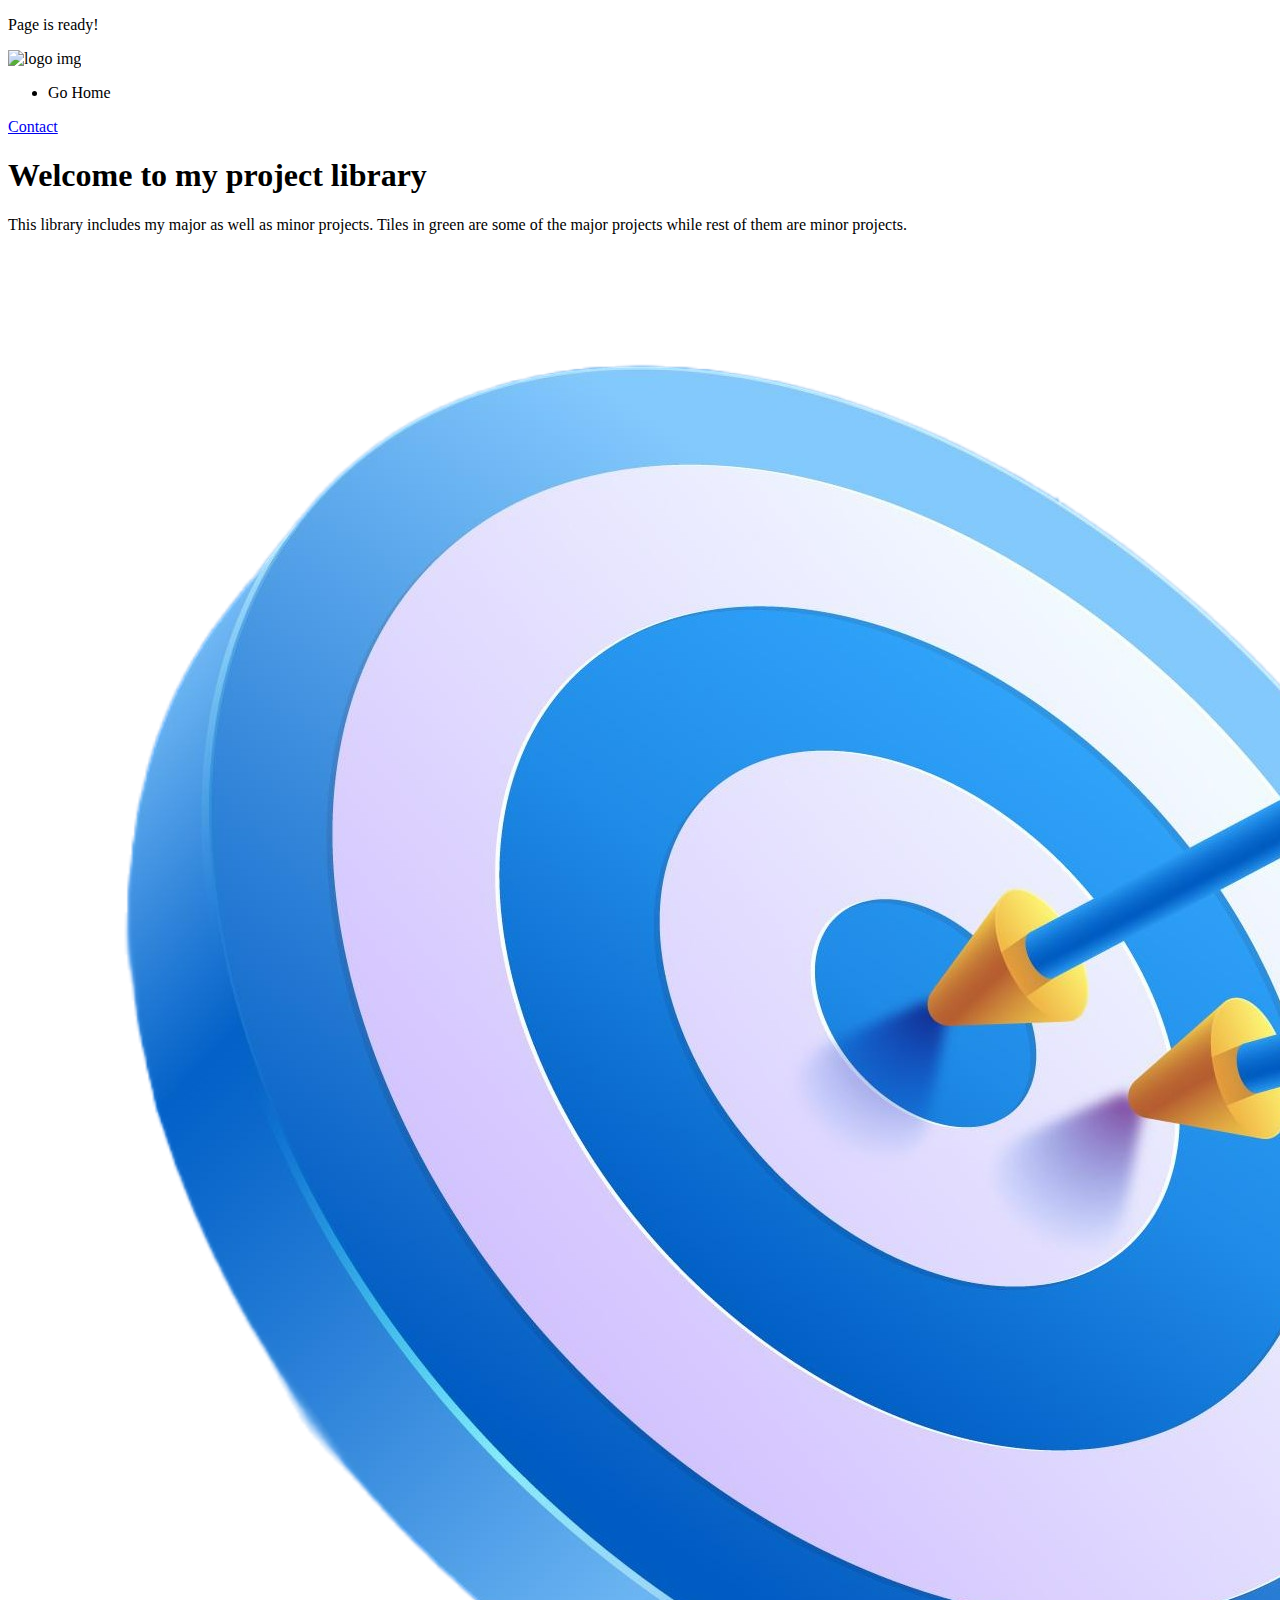
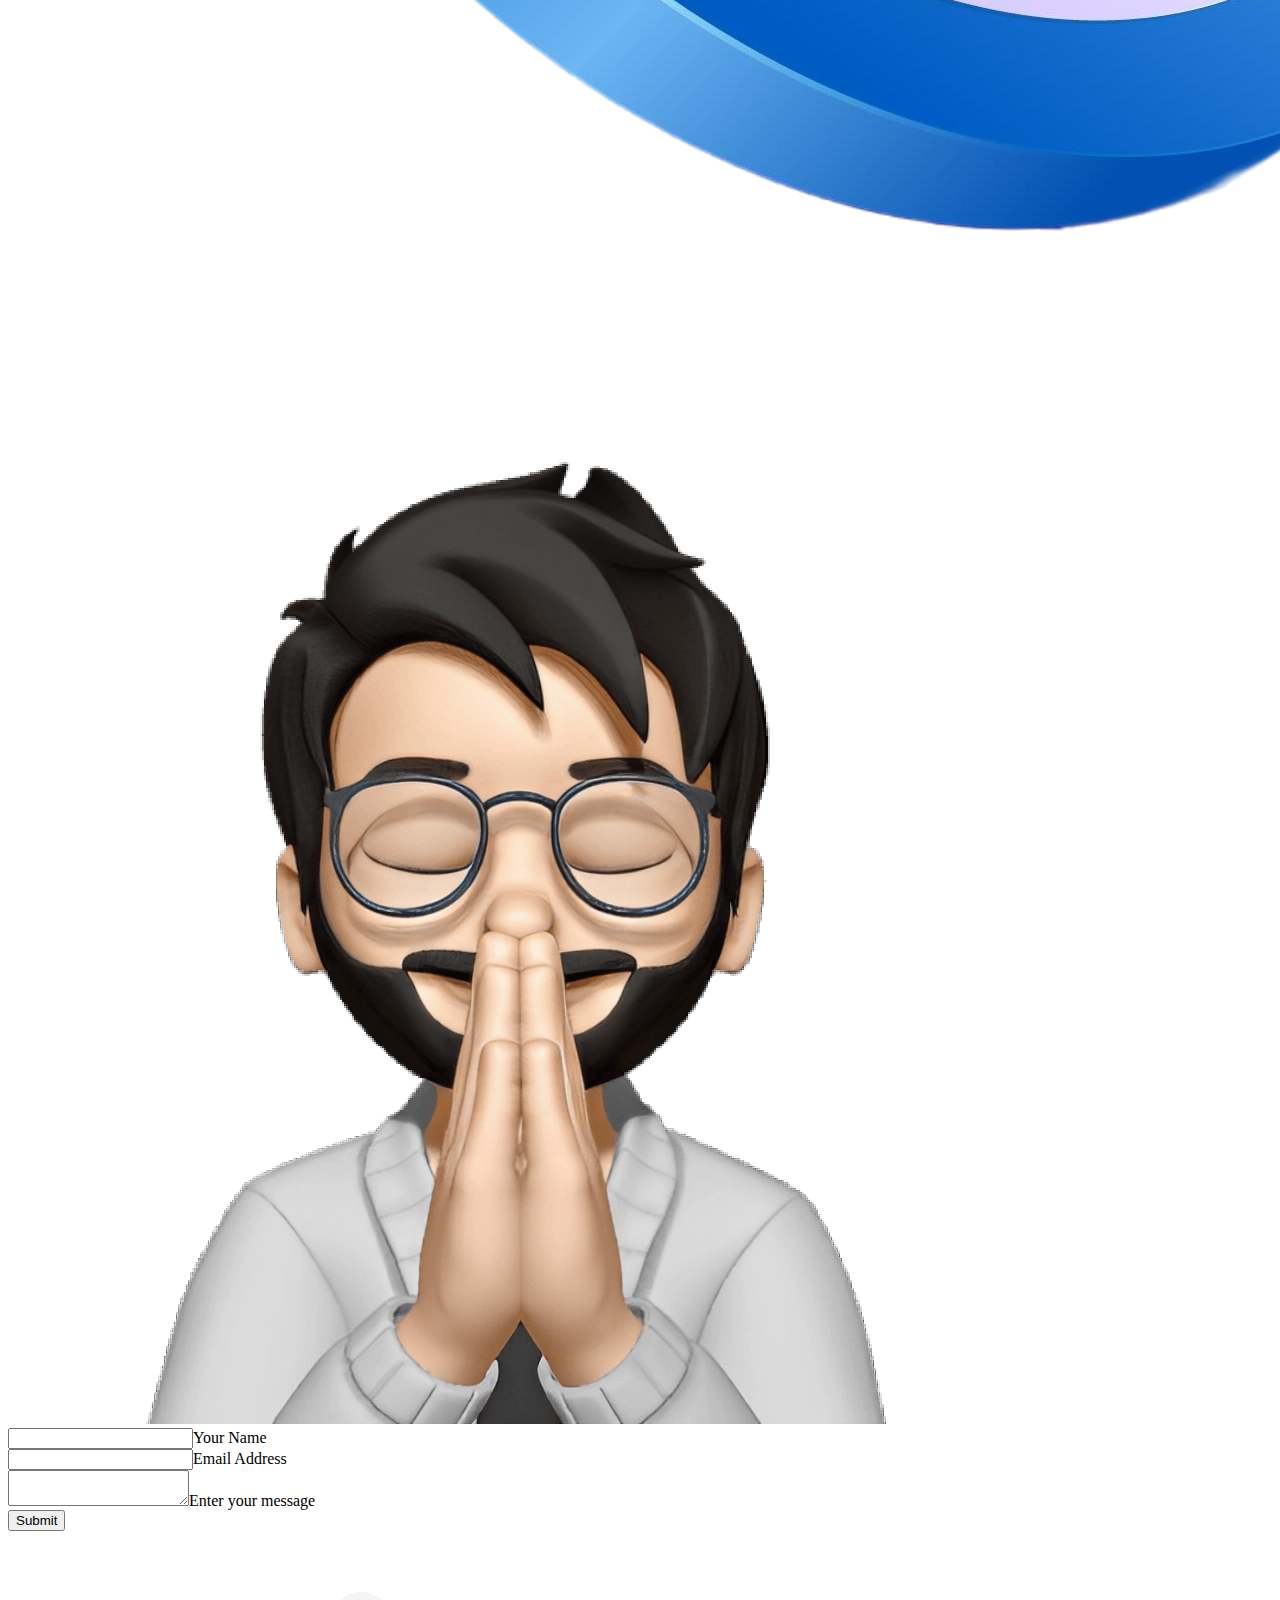
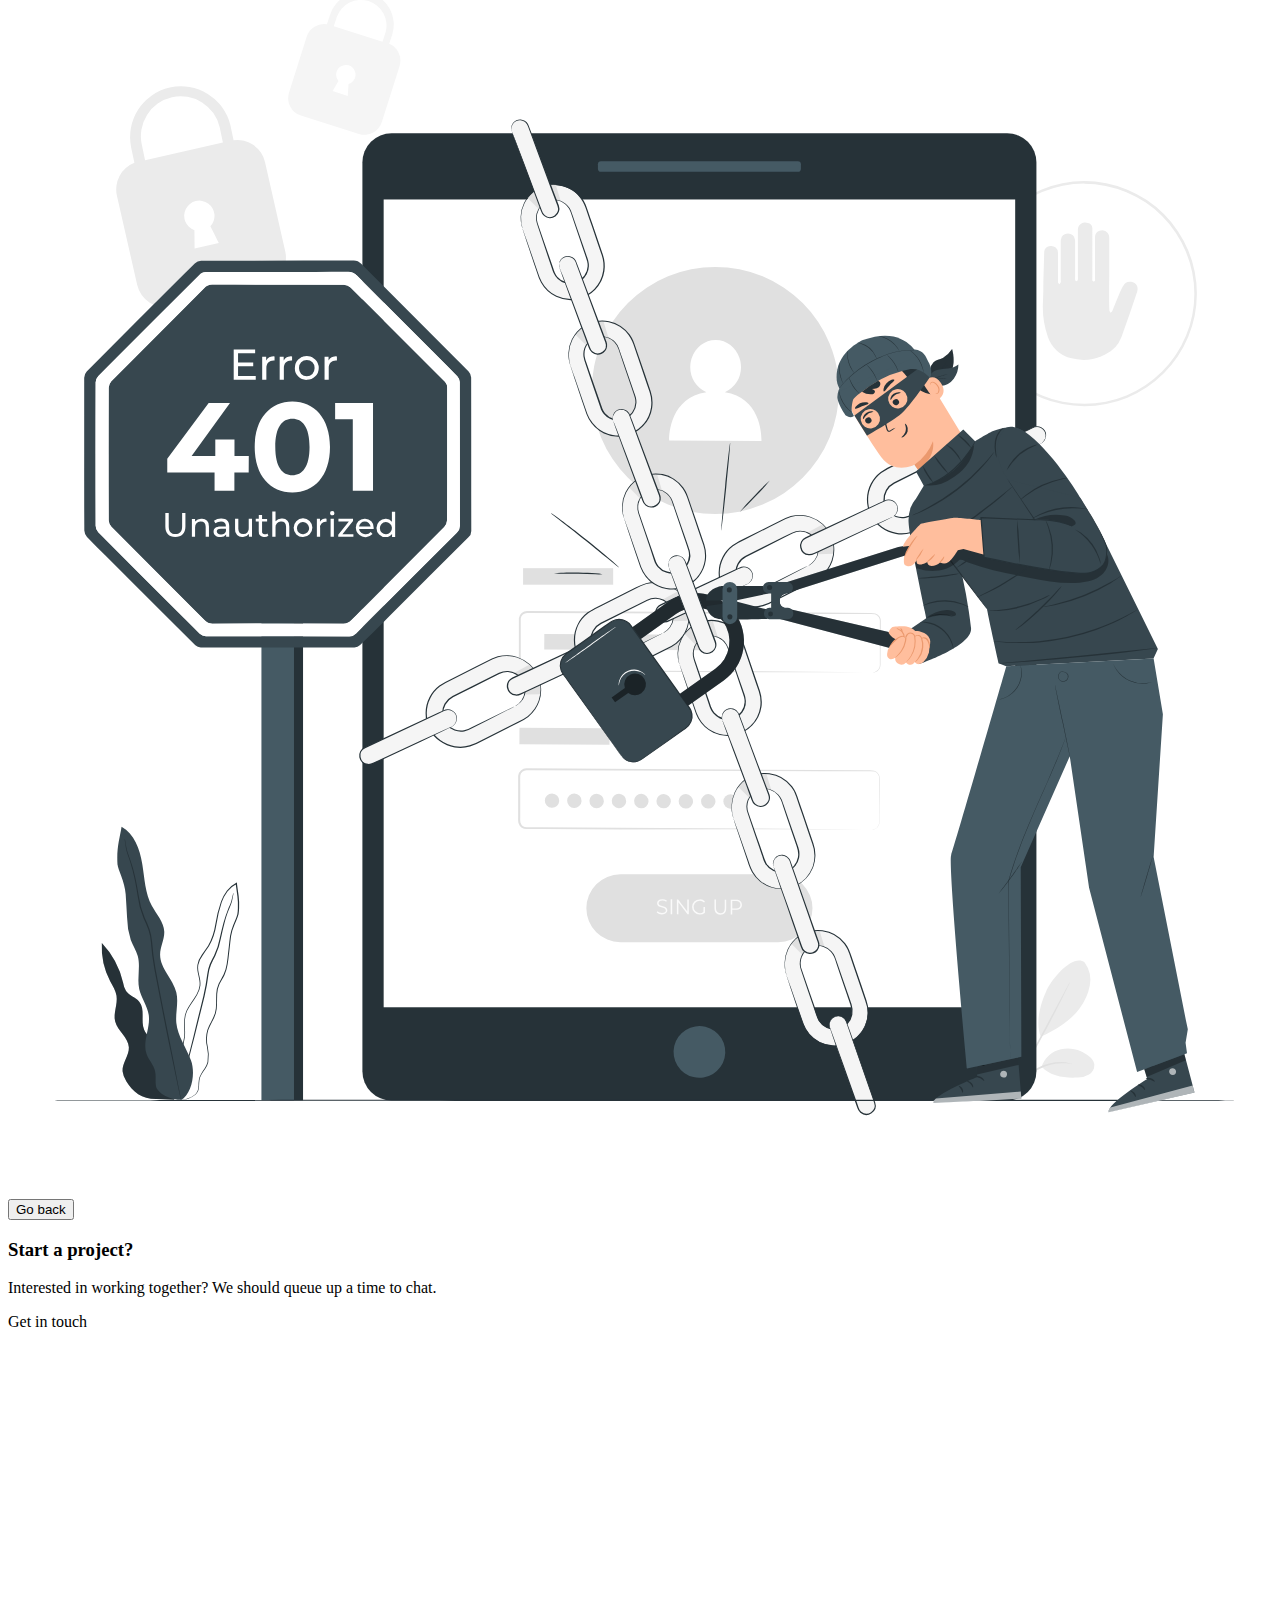
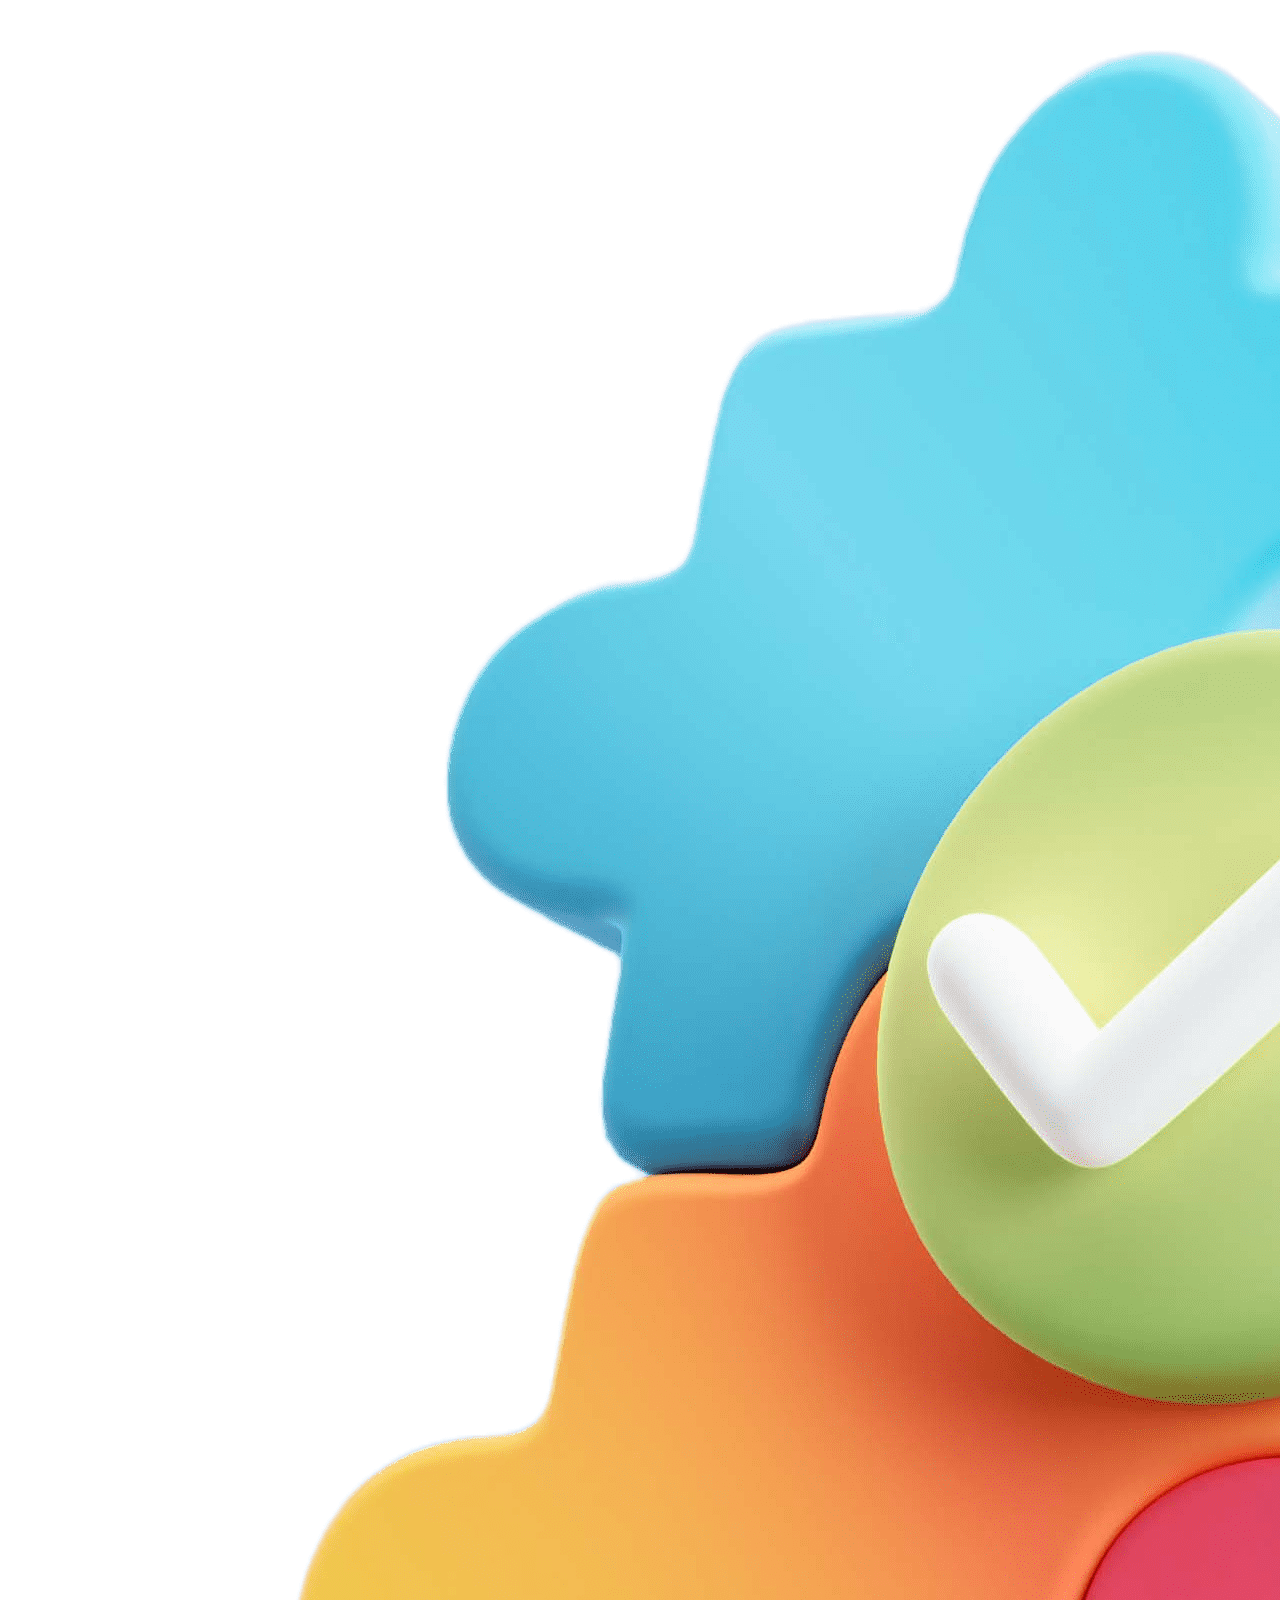
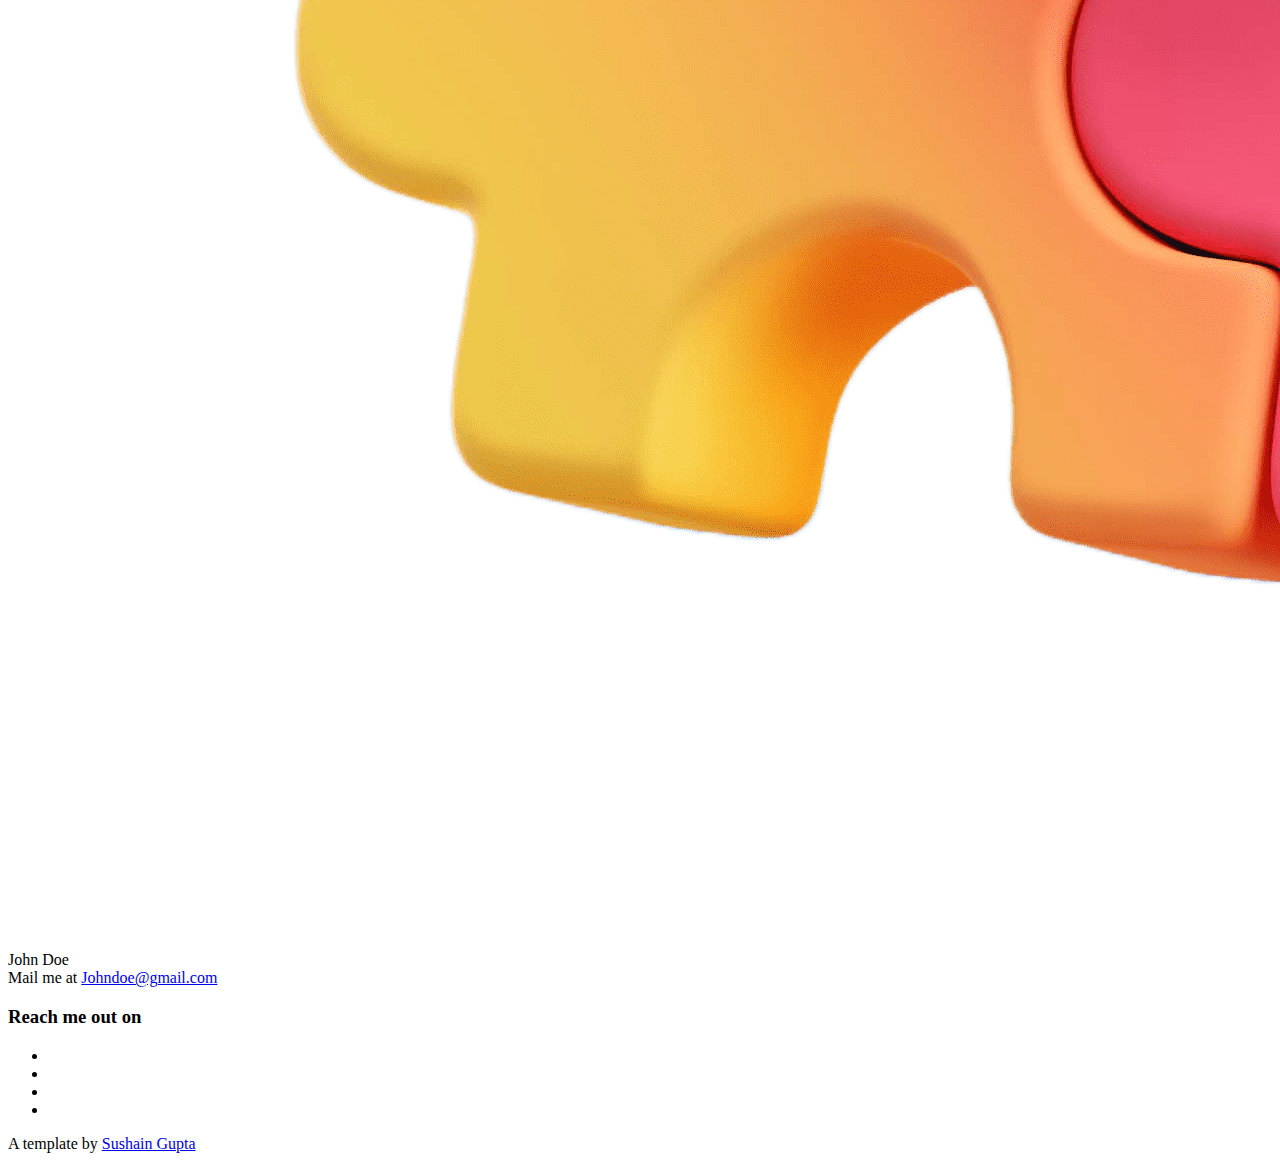
==== commit c7e56bbb: "folder structure added" ====
--- a/projects.html
+++ b/projects.html
@@ -1 +1,260 @@
-<!DOCTYPE html><html lang="en"><head><meta charset="UTF-8"><meta http-equiv="X-UA-Compatible" content="IE=edge"><meta name="viewport" content="width=device-width,initial-scale=1"><meta name="description" content=""><meta name="keywords" content=""><meta name="author" content="Sushain Gupta"><meta property="og:image" content="./assets/project.png"><meta property="og:type" content="website"><meta property="og:url" content=""><title>Project Library</title><link rel="canonical" href="https://sushaingupta.netlify.app"><link rel="stylesheet" href="loader.min.css"><link rel="stylesheet" href="projects.min.css"><link rel="icon" href="favicon.png" type="image/x-icon"><link rel="stylesheet" type="text/css" href="https://cdn.jsdelivr.net/npm/toastify-js/src/toastify.min.css"><link rel="stylesheet" href="https://cdnjs.cloudflare.com/ajax/libs/font-awesome/6.3.0/css/all.min.css" integrity="sha512-SzlrxWUlpfuzQ+pcUCosxcglQRNAq/DZjVsC0lE40xsADsfeQoEypE+enwcOiGjk/bSuGGKHEyjSoQ1zVisanQ==" crossorigin="anonymous" referrerpolicy="no-referrer"><link rel="stylesheet" href="https://unpkg.com/aos@next/dist/aos.css"><script src="https://www.gstatic.com/firebasejs/4.3.0/firebase.js"></script><script src="firebaseInit.js"></script></head><body><div class="loaderDiv"><div class="loader"></div><p>Loading page</p></div><div class="toaster"></div><header class="header" id="header"><a class="logo initials" tabindex="1"></a><div class="logo img"><img class="logo" src="https://res.cloudinary.com/dkezwrb3a/image/upload/v1678016307/Portfolio/Untitled_design_2_-PhotoRoom.png-PhotoRoom_atrult.png" alt="logo img"></div><div class="navbar"><ul class="navbar-list"><li><a class="navbar-link" name="home" tabindex="3">Go Home</a></li></ul><a class="contactBtn button" name="getInTouch" href="https://www.gmail.com" target="_blank" tabindex="4">Contact</a><ion-icon name="close-outline" class="mobile-nav-icon" onclick="toggleNav()"></ion-icon></div><ion-icon name="menu-outline" class="mobile-nav-icon menu-outline" onclick="toggleNav()" tabindex="2"></ion-icon></header><section class="home-section" tabindex="1006"><div class="sectionDesc"><h1>Welcome to my <span>project library</span></h1><p>This library includes my major as well as minor projects. Tiles in <span>green</span> are some of the major projects while rest of them are minor projects.</p></div><div class="imgDiv"><img src="./assets/project-head.png" alt="Project library image"></div></section><section class="section project-section" id="projects" tabindex="5" data-aos="zoom-in-up" data-aos-duration="700" data-aos-once="true"><div class="searchInputWrapper"><input class="searchInput" type="text" placeholder="Search..."><i class="fa fa-search"></i></div><div class="project card-container"></div></section><div class="formDiv"><img alt="contact illustration" src="./assets/contact.png"><form id="myform"><div class="user-box"><input type="text" id="name" required><label for="Name">Your Name</label></div><div class="user-box"><input type="email" id="email" required><label for="Email">Email Address</label></div><div class="user-box"><textarea id="message" required></textarea><label for="Message">Enter your message</label></div><button type="submit" class="submit-btn button">Submit</button></form><ion-icon name="close-outline" class="mobile-nav-icon"></ion-icon></div><section class="errorSection darkBg" tabindex="1006"><div><img class="errorImg" src="./assets/401-Error Unauthorized-pana.svg" alt=""></div><div><button class="goBack button" onclick="history.back()" tabindex="5">Go back</button></div></section><footer class="footer" tabindex="35"><div class="getInTouch"><h3>Start a project?</h3><p>Interested in working together? We should queue up a time to chat.</p><a class="getInTouchBtn button" tabindex="36">Get in touch</a></div><div class="footerParent"><div class="profInfo"><div class="imgDiv"><img src="./assets//project.png" alt="Profile Image"></div><p>John Doe<br>Mail me at <a href="https://www.gmail.com" tabindex="37">Johndoe@gmail.com</a></p></div><div class="reachMeOut"><h3>Reach me out on</h3><ul class="social-menu"><li id="linkedin"><a href="https://www.linkedin.com" class="linkedin" tabindex="38" aria-label="linkedin"><i class="fab fa-linkedin-in"></i></a></li><li id="github"><a href="https://github.com" class="github" tabindex="39" aria-label="github"><i class="fab fa-github"></i></a></li><li id="instagram"><a href="https://www.instagram.com" class="instagram" tabindex="40" aria-label="instagram"><i class="fab fa-instagram"></i></a></li><li id="twitter"><a href="https://twitter.com" class="twitter" tabindex="41" aria-label="twitter"><i class="fab fa-twitter"></i></a></li></ul></div></div><p class="developerInfo">A template by <a href="https://www.linkedin.com/in/sushain-gupta" tabindex="50">Sushain Gupta</a></p></footer><script src="./firebase.min.js"></script><script src="./commonScript.min.js"></script><script src="./projects.min.js"></script><script type="module" src="https://unpkg.com/ionicons@5.5.2/dist/ionicons/ionicons.esm.js"></script><script nomodule src="https://unpkg.com/ionicons@5.5.2/dist/ionicons/ionicons.js"></script><script type="text/javascript" src="https://cdn.jsdelivr.net/npm/@emailjs/browser@3/dist/email.min.js"></script><script type="text/javascript" src="https://cdn.jsdelivr.net/npm/toastify-js"></script><script src="https://unpkg.com/aos@next/dist/aos.js"></script><script>AOS.init()</script></body></html>+<!DOCTYPE html>
+<html lang="en">
+  <head>
+    <meta charset="UTF-8" />
+    <meta http-equiv="X-UA-Compatible" content="IE=edge" />
+    <meta name="viewport" content="width=device-width,initial-scale=1" />
+    <meta name="description" content="" />
+    <meta name="keywords" content="" />
+    <meta name="author" content="Sushain Gupta" />
+    <meta property="og:image" content="./assets/project.png" />
+    <meta property="og:type" content="website" />
+    <meta property="og:url" content="" />
+    <title>Project Library</title>
+    <link rel="canonical" href="https://sushaingupta.netlify.app" />
+    <link rel="stylesheet" href="loader.css" />
+    <link rel="stylesheet" href="projects.css" />
+    <link rel="icon" href="favicon.png" type="image/x-icon" />
+    <link
+      rel="stylesheet"
+      type="text/css"
+      href="https://cdn.jsdelivr.net/npm/toastify-js/src/toastify.min.css"
+    />
+    <link
+      rel="stylesheet"
+      href="https://cdnjs.cloudflare.com/ajax/libs/font-awesome/6.3.0/css/all.min.css"
+      integrity="sha512-SzlrxWUlpfuzQ+pcUCosxcglQRNAq/DZjVsC0lE40xsADsfeQoEypE+enwcOiGjk/bSuGGKHEyjSoQ1zVisanQ=="
+      crossorigin="anonymous"
+      referrerpolicy="no-referrer"
+    />
+    <link rel="stylesheet" href="https://unpkg.com/aos@next/dist/aos.css" />
+    <script src="https://www.gstatic.com/firebasejs/4.3.0/firebase.js"></script>
+    <script src="firebaseInit.js"></script>
+  </head>
+
+  <body>
+    <!--Loader-->
+    <div class="loaderDiv">
+      <div class="loader"></div>
+      <p>Loading page</p>
+    </div>
+    <!--Toaster-->
+    <div class="toaster"></div>
+
+    <!-------------------------
+               HEADER
+     ------------------------->
+
+    <header class="header" id="header">
+      <a class="logo initials" tabindex="1"></a>
+      <div class="logo img">
+        <img
+          class="logo"
+          src="https://res.cloudinary.com/dkezwrb3a/image/upload/v1678016307/Portfolio/Untitled_design_2_-PhotoRoom.png-PhotoRoom_atrult.png"
+          alt="logo img"
+        />
+      </div>
+      <div class="navbar">
+        <ul class="navbar-list">
+          <li><a class="navbar-link" name="home" tabindex="3">Go Home</a></li>
+        </ul>
+        <a
+          class="contactBtn button"
+          name="getInTouch"
+          href="https://www.gmail.com"
+          target="_blank"
+          tabindex="4"
+          >Contact</a
+        ><ion-icon
+          name="close-outline"
+          class="mobile-nav-icon"
+          onclick="toggleNav()"
+        ></ion-icon>
+      </div>
+      <ion-icon
+        name="menu-outline"
+        class="mobile-nav-icon menu-outline"
+        onclick="toggleNav()"
+        tabindex="2"
+      ></ion-icon>
+    </header>
+
+    <!-------------------------
+           HOME SECTION
+    ------------------------->
+
+    <section class="home-section" tabindex="1006">
+      <div class="sectionDesc">
+        <h1>Welcome to my <span>project library</span></h1>
+        <p>
+          This library includes my major as well as minor projects. Tiles in
+          <span>green</span> are some of the major projects while rest of them
+          are minor projects.
+        </p>
+      </div>
+      <div class="imgDiv">
+        <img src="./assets/project-head.png" alt="Project library image" />
+      </div>
+    </section>
+
+    <!-------------------------
+         PROJECT SECTION
+    ------------------------->
+
+    <section
+      class="section project-section"
+      id="projects"
+      tabindex="5"
+      data-aos="zoom-in-up"
+      data-aos-duration="700"
+      data-aos-once="true"
+    >
+      <div class="searchInputWrapper">
+        <input class="searchInput" type="text" placeholder="Search..." /><i
+          class="fa fa-search"
+        ></i>
+      </div>
+      <div class="project card-container"></div>
+    </section>
+
+    <!-------------------------
+          CONTACT SECTION
+     ------------------------->
+
+    <div class="formDiv">
+      <img alt="contact illustration" src="./assets/contact.png" />
+      <form id="myform">
+        <div class="user-box">
+          <input type="text" id="name" required /><label for="Name"
+            >Your Name</label
+          >
+        </div>
+        <div class="user-box">
+          <input type="email" id="email" required /><label for="Email"
+            >Email Address</label
+          >
+        </div>
+        <div class="user-box">
+          <textarea id="message" required></textarea
+          ><label for="Message">Enter your message</label>
+        </div>
+        <button type="submit" class="submit-btn button">Submit</button>
+      </form>
+      <ion-icon name="close-outline" class="mobile-nav-icon"></ion-icon>
+    </div>
+
+    <!-------------------------
+           ERROR SECTION
+     ------------------------->
+
+    <section class="errorSection darkBg" tabindex="1006">
+      <div>
+        <img
+          class="errorImg"
+          src="./assets/401-Error Unauthorized-pana.svg"
+          alt=""
+        />
+      </div>
+      <div>
+        <button class="goBack button" onclick="history.back()" tabindex="5">
+          Go back
+        </button>
+      </div>
+    </section>
+
+    <!-------------------------
+          FOOTER SECTION
+    ------------------------->
+    <footer class="footer" tabindex="35">
+      <div class="getInTouch">
+        <h3>Start a project?</h3>
+        <p>
+          Interested in working together? We should queue up a time to chat.
+        </p>
+        <a class="getInTouchBtn button" tabindex="36">Get in touch</a>
+      </div>
+      <div class="footerParent">
+        <div class="profInfo">
+          <div class="imgDiv">
+            <img src="./assets//project.png" alt="Profile Image" />
+          </div>
+
+          <p>
+            John Doe<br />Mail me at
+            <a href="https://www.gmail.com" tabindex="37">Johndoe@gmail.com</a>
+          </p>
+        </div>
+        <div class="reachMeOut">
+          <h3>Reach me out on</h3>
+          <ul class="social-menu">
+            <li id="linkedin">
+              <a
+                href="https://www.linkedin.com"
+                class="linkedin"
+                tabindex="38"
+                aria-label="linkedin"
+                ><i class="fab fa-linkedin-in"></i
+              ></a>
+            </li>
+            <li id="github">
+              <a
+                href="https://github.com"
+                aria-label="github"
+                class="github"
+                tabindex="39"
+                ><i class="fab fa-github"></i
+              ></a>
+            </li>
+            <li id="instagram">
+              <a
+                href="https://www.instagram.com"
+                aria-label="instagram"
+                class="instagram"
+                tabindex="40"
+                ><i class="fab fa-instagram"></i
+              ></a>
+            </li>
+            <li id="twitter">
+              <a
+                href="https://twitter.com"
+                aria-label="twitter"
+                class="twitter"
+                tabindex="41"
+                ><i class="fab fa-twitter"></i
+              ></a>
+            </li>
+          </ul>
+        </div>
+      </div>
+      <p class="developerInfo">
+        A template by
+        <a href="https://www.linkedin.com/in/sushain-gupta" tabindex="50"
+          >Sushain Gupta</a
+        >
+      </p>
+    </footer>
+    <script src="./firebase.js"></script>
+    <script src="./commonScript.js"></script>
+    <script src="./projects.js"></script>
+    <script
+      type="module"
+      src="https://unpkg.com/ionicons@5.5.2/dist/ionicons/ionicons.esm.js"
+    ></script>
+    <script
+      nomodule
+      src="https://unpkg.com/ionicons@5.5.2/dist/ionicons/ionicons.js"
+    ></script>
+    <script
+      type="text/javascript"
+      src="https://cdn.jsdelivr.net/npm/@emailjs/browser@3/dist/email.min.js"
+    ></script>
+    <script
+      type="text/javascript"
+      src="https://cdn.jsdelivr.net/npm/toastify-js"
+    ></script>
+    <script src="https://unpkg.com/aos@next/dist/aos.js"></script>
+    <script>
+      AOS.init();
+    </script>
+  </body>
+</html>
